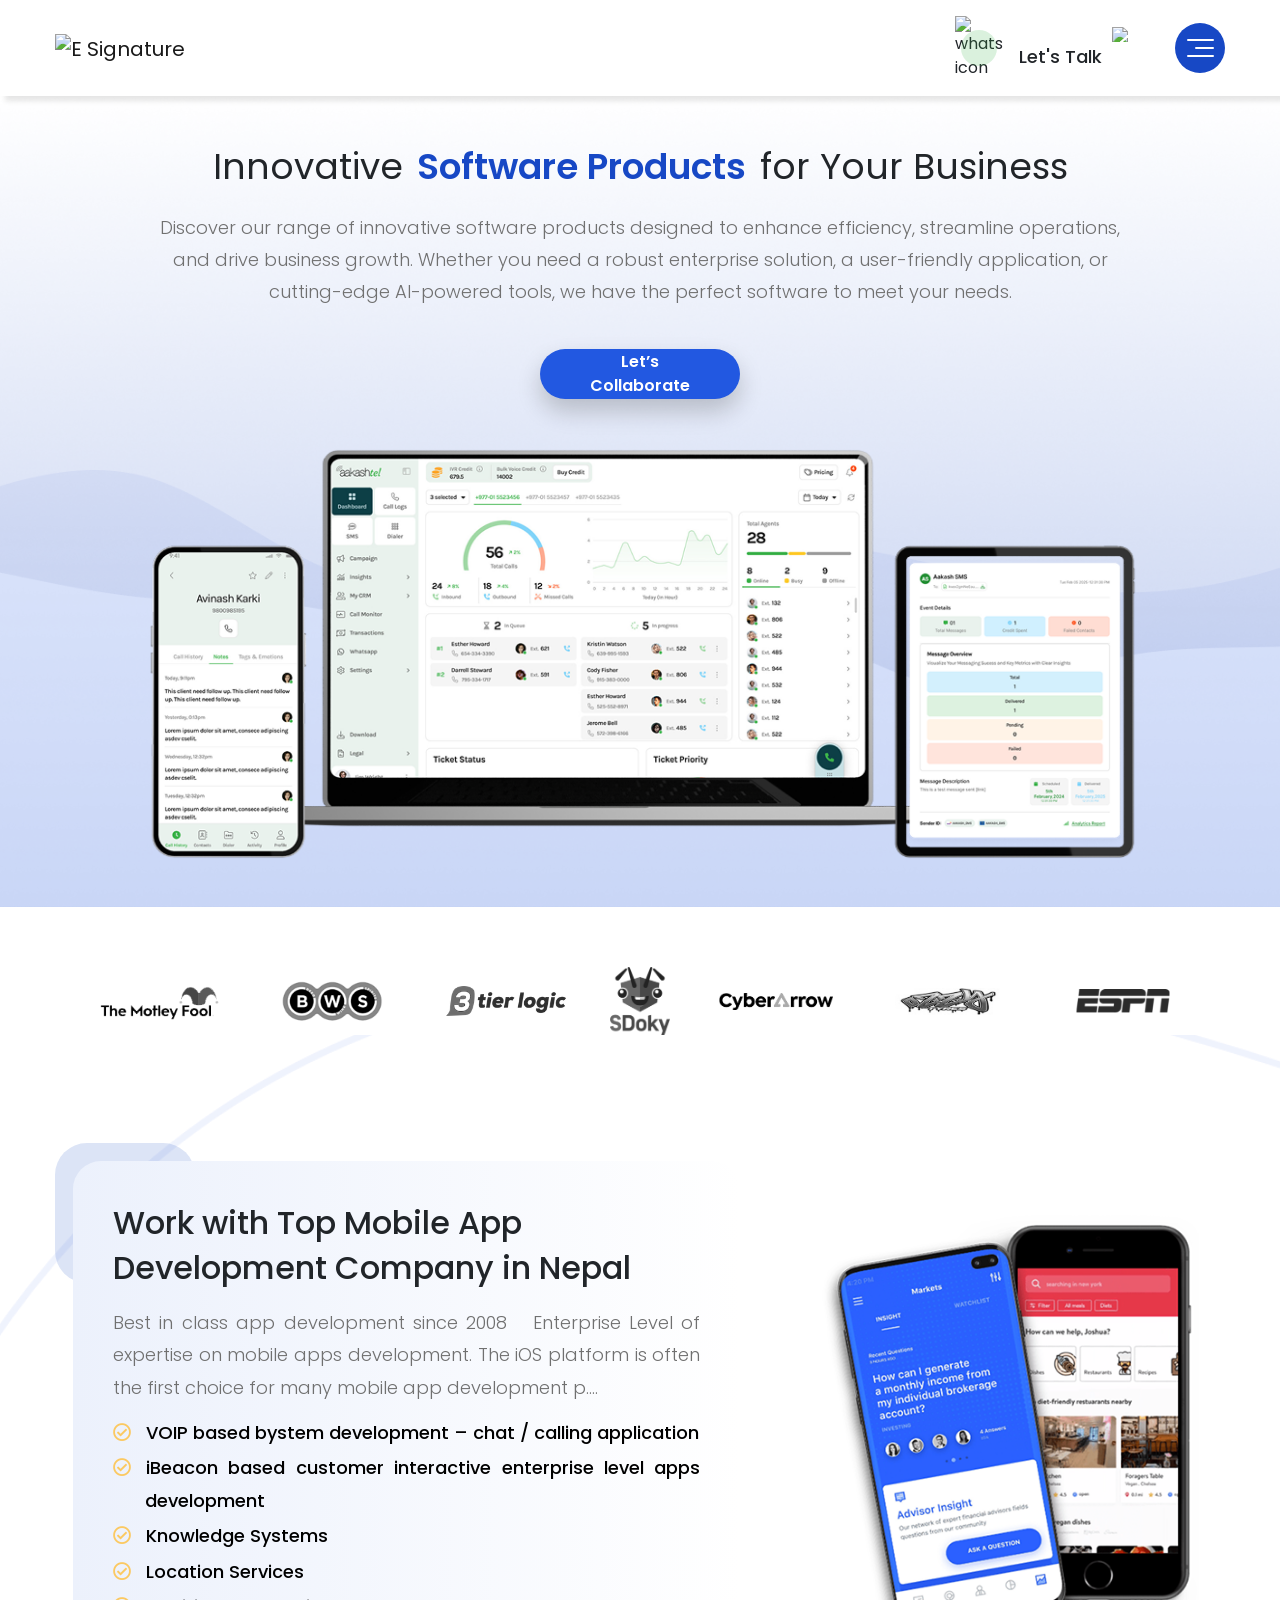
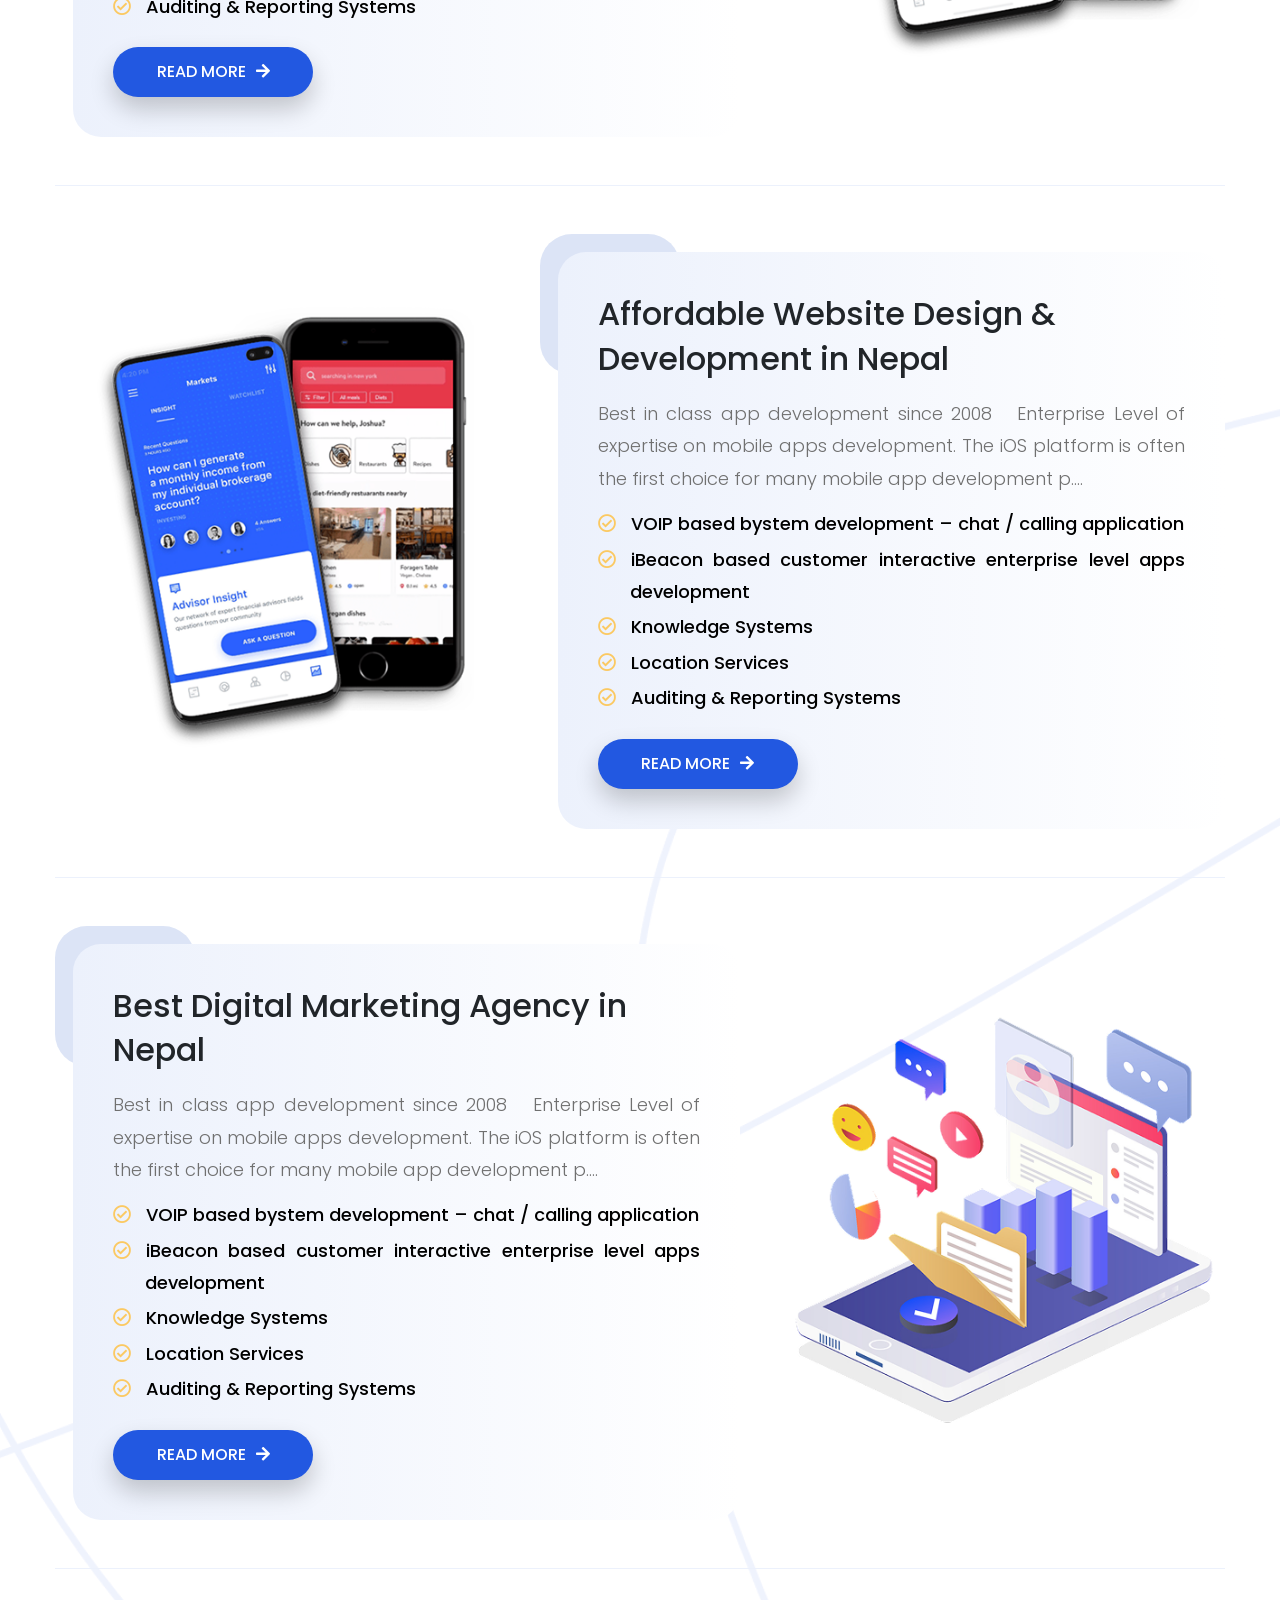
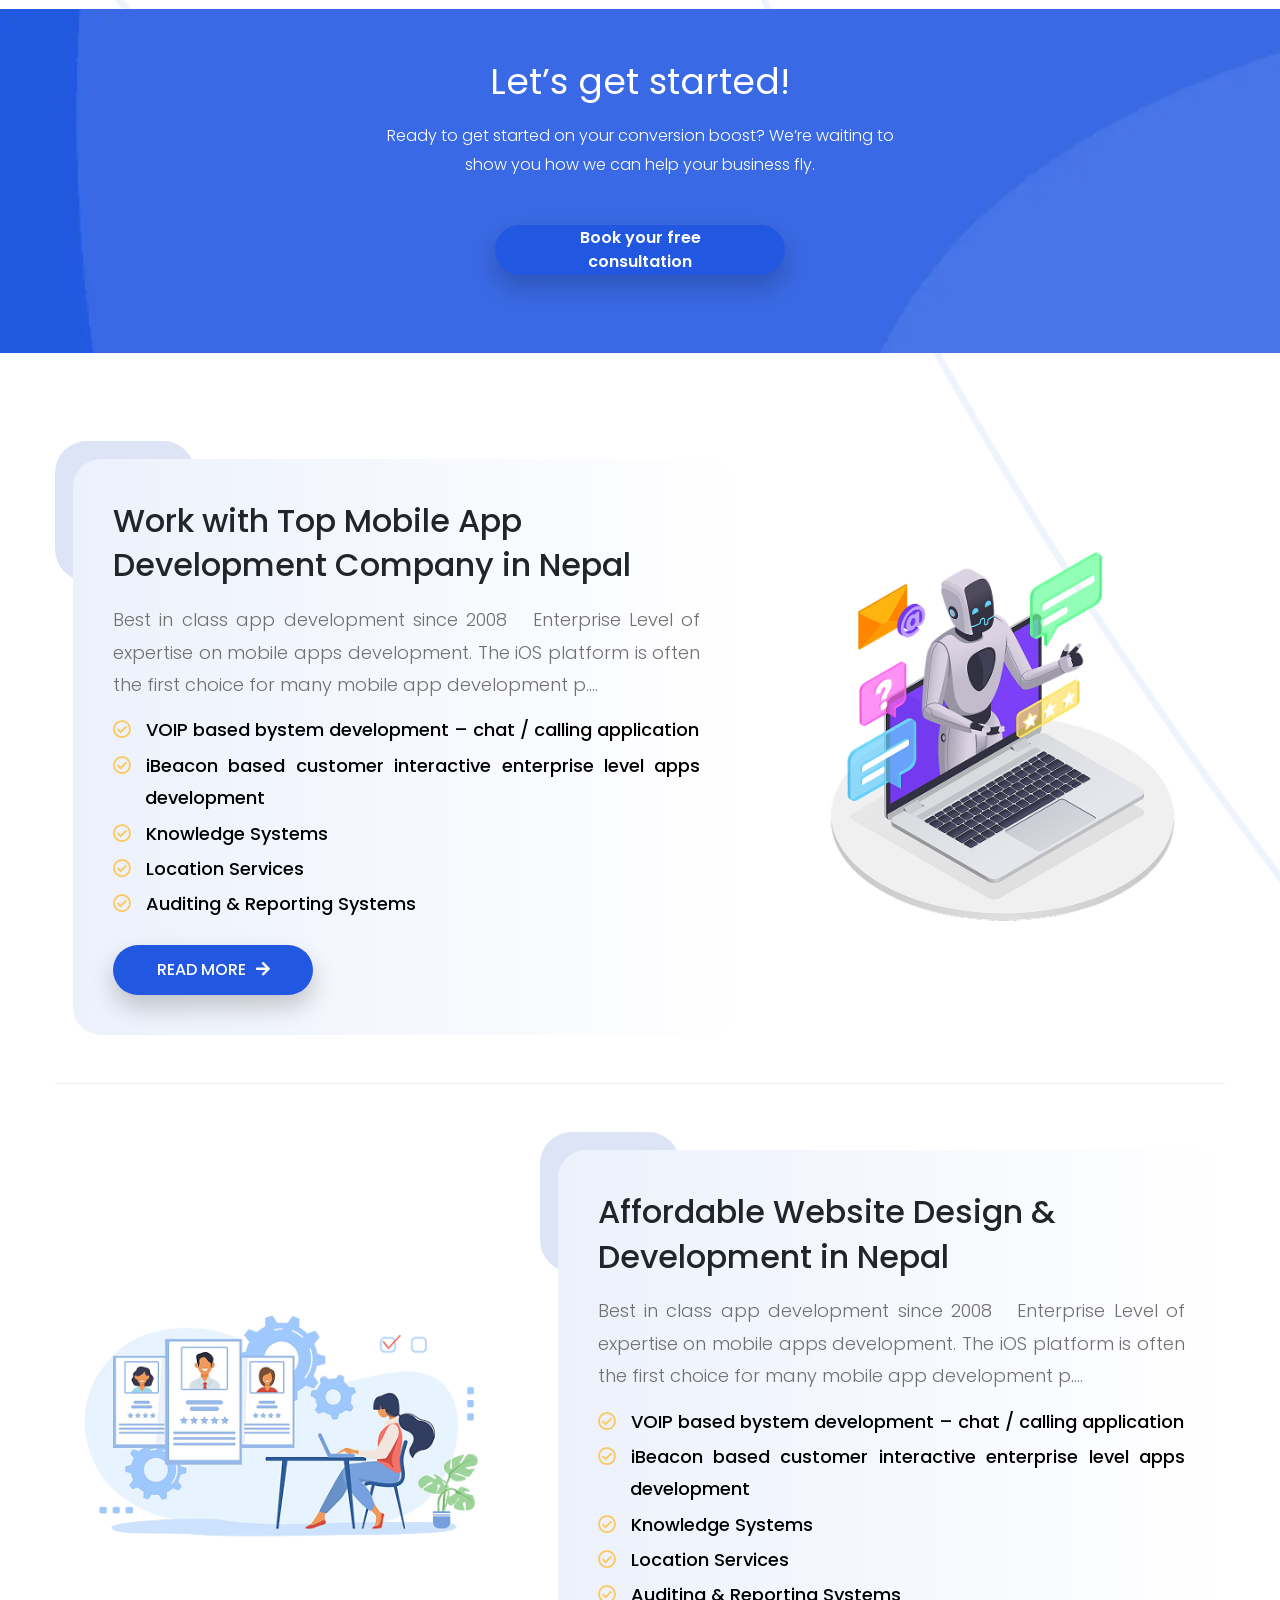
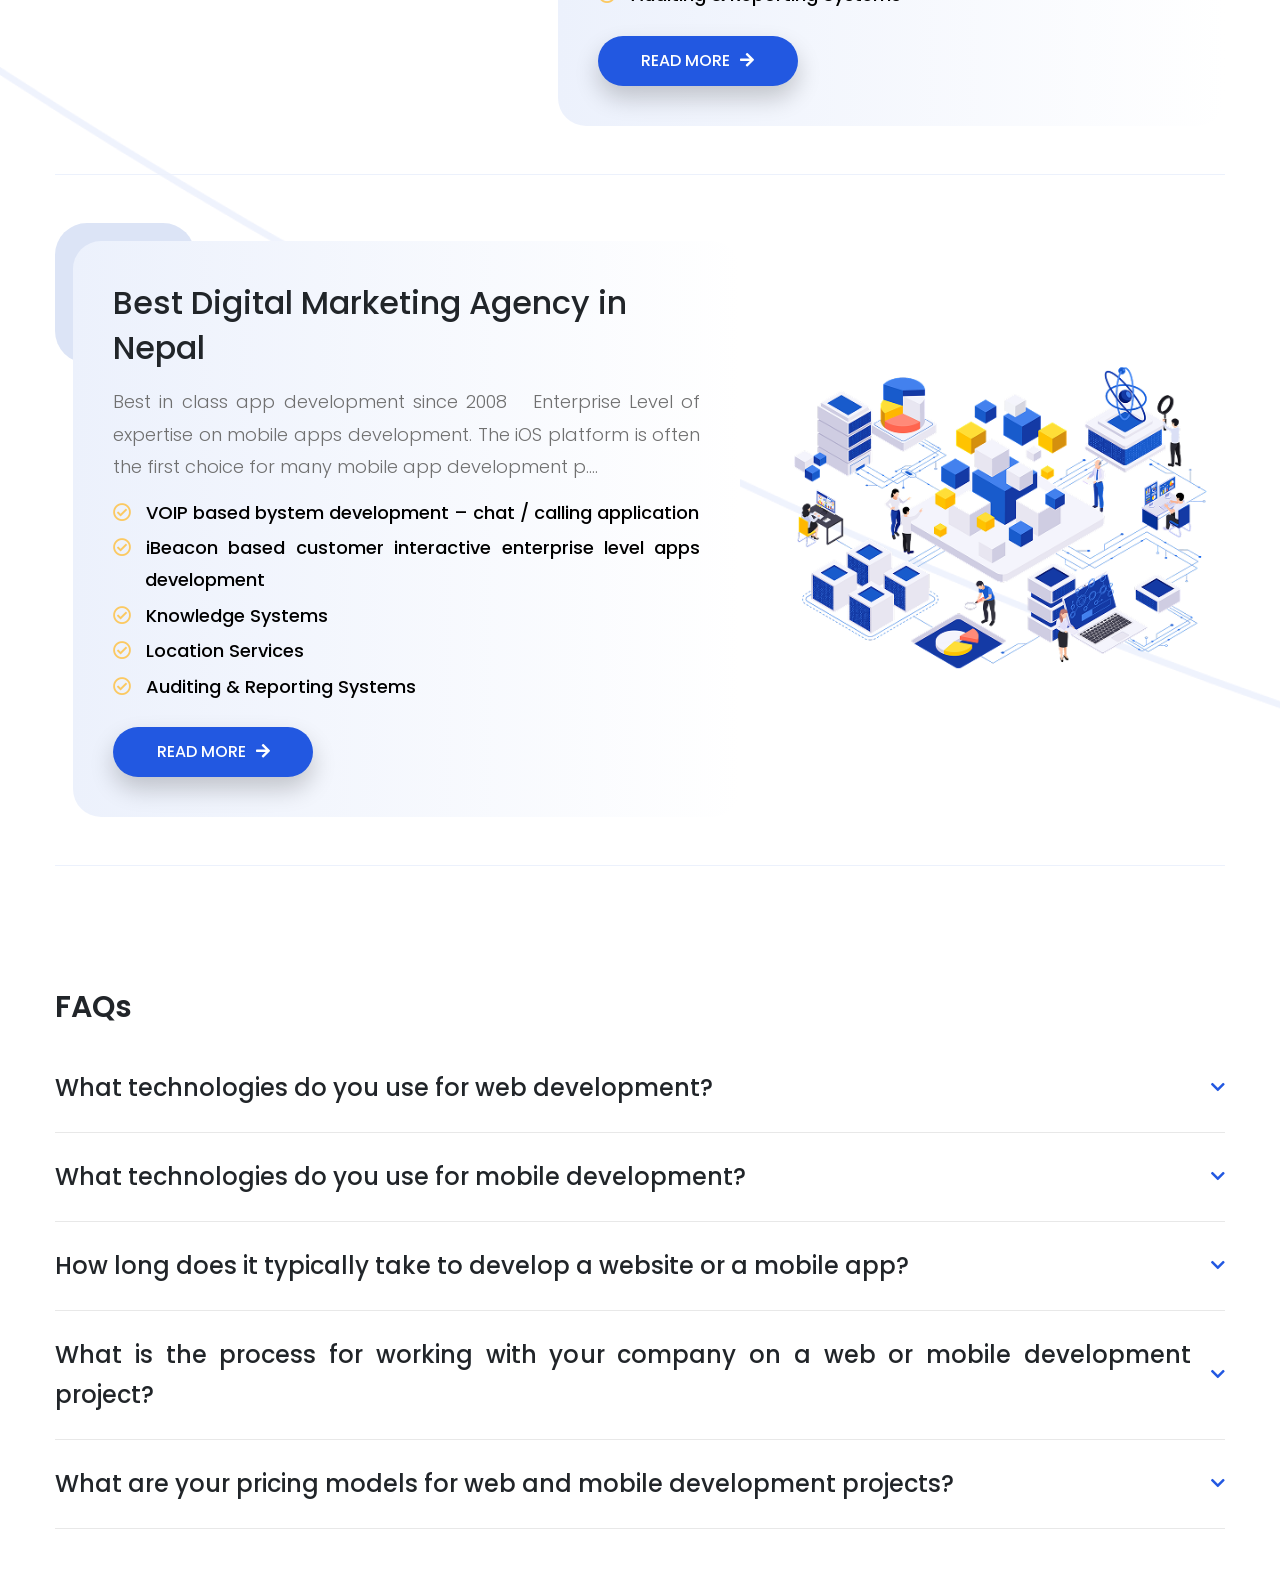
==== products.html @ 940f2b0e "product listing page added" ====
<!DOCTYPE html>
<html>

<head>
    <meta http-equiv="Content-Type" content="text/html; charset=UTF-8">
    <meta name="viewport" content="width=device-width, initial-scale=1.0" />
    <meta http-equiv="X-UA-Compatible" content="ie=edge" />
    <meta name="google-site-verification" content="kFLHFUbTzqFDO5tIfNGVpykPFHUjZVDv5ixxDYKVXQs" />
    <link rel="preconnect" href="https://fonts.googleapis.com">
    <link rel="preconnect" href="https://fonts.gstatic.com" crossorigin>
    <link
        href="https://fonts.googleapis.com/css2?family=Poppins:ital,wght@0,100;0,200;0,300;0,400;0,500;0,600;0,700;0,800;0,900;1,100;1,200;1,300;1,400;1,500;1,600;1,700;1,800;1,900&display=swap"
        rel="stylesheet">
    <title>Services</title>
    <meta property="og:title" content="Home - Mobile App Studios" />
    <meta name="description" content="">
    <meta name="keyword" content="">

    <link rel="stylesheet" href="https://cdnjs.cloudflare.com/ajax/libs/twitter-bootstrap/4.3.1/css/bootstrap.min.css"
        integrity="sha512-tDXPcamuZsWWd6OsKFyH6nAqh/MjZ/5Yk88T5o+aMfygqNFPan1pLyPFAndRzmOWHKT+jSDzWpJv8krj6x1LMA=="
        crossorigin="anonymous" referrerpolicy="no-referrer" />
    <link rel="stylesheet" href="css/main.css" />
    <link rel="stylesheet" href="css/aos.css" />
    <link href="https://use.fontawesome.com/releases/v5.0.6/css/all.css" rel="stylesheet">
    <script src="https://kit.fontawesome.com/91ae640590.js" defer></script>
</head>

<body class=" h-100 w-100 text-justify">
    <!-- Google Tag Manager (noscript) -->
    <noscript><iframe src="https://www.googletagmanager.com/ns.html?id=GTM-W4H6CLSN" height="0" width="0"
            style="display:none;visibility:hidden"></iframe></noscript>
    <!-- End Google Tag Manager (noscript) -->

    <!-- overlay menu -->
    <div class="e-overlay">
        <div class="e-overlay__content position-relative">
            <div class="menu-page">
                <!-- top start -->
                <div class="menu-page-top">
                    <div class="container">
                        <nav class="navbar menu-page__navbar navbar-light">
                            <a class="navbar-brand" href="https://esignature.com.np">
                                <img src="https://esignature.com.np/frontend-asset/images/icons/brand.png"
                                    loading="lazy" alt="e signature" class="img-fluid" />
                            </a>

                            <ul class="navbar-nav d-flex align-items-center">
                                <li class="nav-item d-flex align-items-center justify-content-center">
                                    <a href="https://wa.me/+9779851195578" class="esig-whatsapp-btn">
                                        <img loading="lazy" width="100%" height="100%"
                                            src="https://esignature.com.np/frontend-asset/images/whatsapp.png"
                                            alt="whatsapp icon" />
                                    </a>
                                </li>
                                <li class="nav-item">
                                    <div class="e-talk d-flex align-items-center">
                                        <a href="https://esignature.com.np/contact">
                                            <p class="m-0 font-weight-bold">
                                                Let's Talk <img loading="lazy"
                                                    src="https://esignature.com.np/frontend-asset/images/icons/enter-arrow.png"
                                                    alt="Let's Talk arrow icon in overlay section">
                                            </p>
                                        </a>
                                        <button type="button" aria-label="Overlay close button"
                                            class="mx-0 humbergur e-overlay__close" id="close_button">
                                            <div class="button-inner__div">
                                                <div class="line1"></div>
                                                <div class="line2"></div>
                                                <div class="line3"></div>
                                            </div>
                                        </button>
                                    </div>
                                </li>
                            </ul>
                        </nav>
                    </div>
                </div>
                <!-- top end -->
                <div class="container">
                    <!-- middle start -->
                    <div class="row menu-page__middle">
                        <div class="col-12 col-md-12 menu-page__head mt-4">
                            <h2 class="text-left text-md-center menu-page__heading">
                                Technology Solutions Partner
                            </h2>
                        </div>
                        <div class="col-md-6 text-center">
                            <div class="menu-page__list">
                                <ul class="menu-page__list-ul">
                                    <li class="menu-page__list-item">
                                        <a id="company" class="menu-page__list-item__link">Company <span
                                                class="desk">&gt;</span>
                                            <span class="mob">&gt;</span></a>
                                        <div class="company-details menu-page__company-details">
                                            <ul>
                                                <li class="menu-page__company-item">
                                                    <a data-toggle="collapse" href="#menuAboutCollapseMobile"
                                                        role="button" aria-expanded="false"
                                                        aria-controls="menuAboutCollapseMobile" data-toggle="collapse"
                                                        data-target="#menuAboutCollapseMobile" aria-expanded="false"
                                                        aria-controls="menuAboutCollapseMobile"
                                                        class="menu-page__company-item__link">About Us <span
                                                            class="down">&gt;</span></a>

                                                    <ul id="menuAboutCollapseMobile"
                                                        class="collapse menu-services menu_service-item_2">
                                                        <li class="service">
                                                            <a class="close_overlay"
                                                                href="https://esignature.com.np/about-us/australia-uk-nepal-canada-america"><span
                                                                    class="down blue"> > </span> Our Company</a>
                                                        </li>
                                                        <li class="service">
                                                            <a class="close_overlay"
                                                                href="https://esignature.com.np/whoweare/australia-uk-nepal-canada-america">
                                                                <span class="down blue"> > </span> Who we are</a>
                                                        </li>
                                                        <li class="service">
                                                            <a class="close_overlay"
                                                                href="https://esignature.com.np/business-model-australia-uk-nepal-canada-america"><span
                                                                    class="down blue"> > </span> Business Model</a>
                                                        </li>
                                                        <li class="service">
                                                            <a class="close_overlay"
                                                                href="https://esignature.com.np/working-process"><span
                                                                    class="down blue">
                                                                    > </span> Working Process</a>
                                                        </li>
                                                    </ul>
                                                </li>

                                                <li class="menu-page__company-details-item menu_service forced-hide">
                                                    <a href="#"
                                                        class="menu-page__company-details-item__link menu_service-link">Service
                                                        <span class="down ">&gt;</span></a>
                                                    <ul class="menu-services menu_service-item">
                                                        <li class="service">
                                                            <a class="close_overlay"
                                                                href="https://esignature.com.np/professional-web-apps-development-agency-sdyney-london-nepal-canada-america"><span
                                                                    class="down blue"> > </span> Web Development</a>
                                                        </li>
                                                        <li class="service">
                                                            <a class="close_overlay"
                                                                href="https://esignature.com.np/app-development/australia-uk-nepal-canada-america"><span
                                                                    class="down blue"> > </span> App Development</a>
                                                        </li>
                                                        <li class="service">
                                                            <a class="close_overlay"
                                                                href="https://esignature.com.np/digital-marketing/australia-uk-nepal-canada-america"><span
                                                                    class="down blue"> > </span> Digital Marketing</a>
                                                        </li>
                                                        <li class="service">
                                                            <a class="close_overlay"
                                                                href="https://esignature.com.np/staff-leasing -australia-uk-nepal-canada-america"><span
                                                                    class="down blue"> > </span> Staff Leasing </a>
                                                        </li>
                                                        <li class="service">
                                                            <a class="close_overlay"
                                                                href="https://esignature.com.np/ai-development"><span
                                                                    class="down blue"> > </span> AI Development </a>
                                                        </li>
                                                        <li class="service">
                                                            <a class="close_overlay"
                                                                href="https://esignature.com.np/blockchain-development"><span
                                                                    class="down blue"> > </span> Block-Chain Development
                                                            </a>
                                                        </li>

                                                    </ul>
                                                </li>

                                                <li class="menu-page__company-details-item">
                                                    <a class="menu-page__company-details-item__link"
                                                        href="https://esignature.com.np/innovationgrowthcasestudy/australia-uk-nepal-canada-america">Case
                                                        Study</a>
                                                </li>

                                                <li class="menu-page__company-details-item">
                                                    <a class="menu-page__company-details-item__link"
                                                        href="https://esignature.com.np/career/australia-uk-nepal-canada-america">Careers</a>
                                                </li>
                                            </ul>
                                        </div>
                                    </li>

                                    <li class="menu-page__company-details-item menu_service sp-only d-md-none">
                                        <a href="#"
                                            class="menu-page__company-details-item__link menu_service-link">Service
                                            <span class="down ">&gt;</span></a>
                                        <ul class="menu-services menu_service-item">
                                            <li class="service">
                                                <a class="close_overlay"
                                                    href="https://esignature.com.np/professional-web-apps-development-agency-sdyney-london-nepal-canada-america"><span
                                                        class="down blue"> > </span> Web Development</a>
                                            </li>
                                            <li class="service">
                                                <a class="close_overlay"
                                                    href="https://esignature.com.np/app-development/australia-uk-nepal-canada-america"><span
                                                        class="down blue"> > </span> App Development</a>
                                            </li>
                                            <li class="service">
                                                <a class="close_overlay"
                                                    href="https://esignature.com.np/digital-marketing/australia-uk-nepal-canada-america"><span
                                                        class="down blue"> > </span> Digital Marketing</a>
                                            </li>
                                            <li class="service">
                                                <a class="close_overlay"
                                                    href="https://esignature.com.np/staff-leasing -australia-uk-nepal-canada-america"><span
                                                        class="down blue"> > </span> Staff Leasing </a>
                                            </li>
                                            <li class="service">
                                                <a class="close_overlay"
                                                    href="https://esignature.com.np/ai-development"><span
                                                        class="down blue"> > </span> AI Development </a>
                                            </li>
                                            <li class="service">
                                                <a class="close_overlay"
                                                    href="https://esignature.com.np/blockchain-development"><span
                                                        class="down blue">
                                                        > </span> Block-Chain Development
                                                </a>
                                            </li>

                                        </ul>
                                    </li>

                                    <li class="menu-page__list-item">
                                        <a class="menu-page__list-item__link"
                                            href="https://esignature.com.np/career/australia-uk-nepal-canada-america">Careers</a>
                                    </li>
                                    <li class="menu-page__list-item">
                                        <a class="menu-page__list-item__link"
                                            href="https://esignature.com.np/blogs">Blogs</a>
                                    </li>
                                    <li class="menu-page__list-item">
                                        <a class="menu-page__list-item__link"
                                            href="https://esignature.com.np/contact">Contact</a>
                                    </li>
                                    <li class="menu-page__list-item">
                                        <a class="menu-page__list-item__link"
                                            href="https://esignature.com.np/testimonials">Testimonials</a>
                                    </li>
                                </ul>
                            </div>
                        </div>
                        <div class="col-md-6 text-left">
                            <div id="company-details" class="menu-page__company">
                                <div class="menu-page__company-ul">
                                    <ul>
                                        <li class="menu-page__company-item">
                                            <div data-toggle="collapse" href="#menuAboutCollapseDesktop" role="button"
                                                aria-expanded="false" aria-controls="menuAboutCollapseDesktop"
                                                data-toggle="collapse" data-target="#menuAboutCollapseDesktop"
                                                aria-expanded="false" aria-controls="menuAboutCollapseDesktop"
                                                class="menu-page__company-item__link  blues collapsed">About Us <span
                                                    class="down">&gt;</span></div>

                                            <ul id="menuAboutCollapseDesktop"
                                                class="collapse menu-services menu_service-item_2">
                                                <li class="service">
                                                    <a class="close_overlay"
                                                        href="https://esignature.com.np/about-us/australia-uk-nepal-canada-america"><span
                                                            class="down blue"> > </span> Our Company </a>
                                                </li>
                                                <li class="service">
                                                    <a class="close_overlay"
                                                        href="https://esignature.com.np/whoweare/australia-uk-nepal-canada-america"><span
                                                            class="down blue"> > </span> Who we are </a>
                                                </li>
                                                <li class="service">
                                                    <a class="close_overlay"
                                                        href="https://esignature.com.np/business-model-australia-uk-nepal-canada-america"><span
                                                            class="down blue"> > </span> Business Model</a>
                                                </li>
                                                <li class="service">
                                                    <a class="close_overlay"
                                                        href="https://esignature.com.np/working-process"><span
                                                            class="down blue"> > </span> Working Process</a>
                                                </li>
                                            </ul>
                                        </li>
                                        <li
                                            class="menu-page__company-item menu-page__company-details-item menu_service">
                                            <div
                                                class="menu-page__company-item__link menu-page__company-details-item__link menu_service-link">
                                                Service <span class="down">&gt;</span></div>
                                            <ul class="menu-services menu_service-item">
                                                <li class="service">
                                                    <a class="close_overlay"
                                                        href="https://esignature.com.np/website-design-development-nepal"><span
                                                            class="down blue"> > </span>
                                                        Web Design and Development</a>
                                                </li>
                                            </ul>
                                            <ul class="menu-services menu_service-item">
                                                <li class="service">
                                                    <a class="close_overlay"
                                                        href="https://esignature.com.np/mobile-apps-development"><span
                                                            class="down blue"> > </span>
                                                        App Development</a>
                                                </li>
                                            </ul>
                                            <ul class="menu-services menu_service-item">
                                                <li class="service">
                                                    <a class="close_overlay"
                                                        href="https://esignature.com.np/digital-marketing-services"><span
                                                            class="down blue"> > </span>
                                                        Digital Marketing</a>
                                                </li>
                                            </ul>
                                            <ul class="menu-services menu_service-item">
                                                <li class="service">
                                                    <a class="close_overlay"
                                                        href="https://esignature.com.np/software-staff-augmentation"><span
                                                            class="down blue"> > </span>
                                                        Staff Leasing</a>
                                                </li>
                                            </ul>
                                            <ul class="menu-services menu_service-item">
                                                <li class="service">
                                                    <a class="close_overlay"
                                                        href="https://esignature.com.np/ai-application-development"><span
                                                            class="down blue"> > </span>
                                                        AI Development</a>
                                                </li>
                                            </ul>
                                            <ul class="menu-services menu_service-item">
                                                <li class="service">
                                                    <a class="close_overlay"
                                                        href="https://esignature.com.np/blockchain-application-development"><span
                                                            class="down blue"> > </span>
                                                        Block-Chain Development</a>
                                                </li>
                                            </ul>
                                        </li>

                                        <li class="menu-page__company-item">
                                            <a class="menu-page__company-item__link"
                                                href="https://esignature.com.np/innovationgrowthcasestudy/australia-uk-nepal-canada-america">Case
                                                Study</a>
                                        </li>
                                    </ul>
                                </div>
                            </div>
                        </div>
                    </div>
                    <!-- middle end -->

                    <!-- bottom -->
                    <div class="row menu-page__contact text-center">
                        <div class="col-md-12">
                            <a target="_blank" class="menu-page__contact-phone company-brochure"
                                rel="noopener noreferrer"
                                href="https://esignature.com.np/frontend-asset/pdf/Profile-V1.pdf"
                                style="font-weight: normal; cursor: pointer;">Download Company Profile</a>
                            <a href="tel:+9779851195578" class="menu-page__contact-phone"
                                style="font-weight: normal;">+9779851195578</a>
                            <a href="mailto:info@esignature.com.np"
                                class="menu-page__contact-mail">info@esignature.com.np</a>
                        </div>
                        <div class="col-md-12">
                            <div class="menu-page__contact-social">
                                <a href="https://www.facebook.com/MobileAppStudios/" target="_blank"
                                    rel="follow">Facebook</a>
                                <a href="https://www.twitter.com/esignatureweb" target="_blank" rel="follow">Twitter</a>
                                <a href="https://www.linkedin.com/company/e-signature-pvt-ltd" target="_blank"
                                    rel="follow">Linkedin</a>
                                <a href="skype:e.signature" target="_blank" rel="follow">Skype</a>
                                <a href="https://wa.me/+9779851195578" target="_blank" rel="follow">Whatsapp</a>
                            </div>
                        </div>
                    </div>
                </div>
            </div>
        </div>
    </div>
    <!-- Header section start -->
    <section class="header w-100 position-relative header-section">
        <span class="header__right-bg e-display-none" style="background-color: #ecf1fc; position:absolute;"></span>
        <div class="container">
            <nav class="e-nav pl-0 navbar navbar-light z-999" id="navbar">
                <div class="container e-nav__container">
                    <a class="e-nav-brand navbar-brand" href="https://esignature.com.np">
                        <img width="100%" height="100%"
                            src="https://esignature.com.np/frontend-asset/images/icons/LOGO-eig.png"
                            class="e-nav-brand__img img-fluid" alt="E Signature" />
                    </a>

                    <ul class="navbar-nav d-flex align-items-center">
                        <li class="nav-item d-flex align-items-center justify-content-center">
                            <a href="https://wa.me/+9779851195578" class="esig-whatsapp-btn">
                                <img loading="lazy" width="100%" height="100%"
                                    src="https://esignature.com.np/frontend-asset/images/whatsapp.png"
                                    alt="whatsapp icon" />
                            </a>
                        </li>
                        <li class="nav-item">
                            <div class="e-talk d-flex align-items-center">
                                <a href="https://esignature.com.np/contact" class="m-0 navbar-nav-talk-link">
                                    Let's Talk <img
                                        src="https://esignature.com.np/frontend-asset/images/icons/enter-arrow.png"
                                        alt="Let's Talk arrow icon in header section">
                                </a>
                                <button aria-label="Toggle Overlay Menu Button" type="button" class="mx-4 humbergur">
                                    <div class="button-inner__div">
                                        <div class="line1"></div>
                                        <div class="line2"></div>
                                        <div class="line3"></div>
                                    </div>
                                </button>
                            </div>
                        </li>
                    </ul>
                </div>
            </nav>
        </div>
    </section>
    <!-- Header section End -->


    <main class="pg-products pg-common-container">
        <section class="e-products-header custom-py-5">
            <div class="container">
                <div class="products-header-content d-flex flex-column">
                    <div class="products-header-text mx-auto text-center d-flex flex-column justify-content-center align-items-center">
                        <h1 class="text-center h2 lh-1_6 font-normal">Innovative
                            <span class="font-semibold text-blue">Software Products</span> for Your Business
                        </h1>
                        <div class="text-custom text-custom-lg custom-body-stylings my-3">
                            Discover our range of innovative software products designed to enhance efficiency,
                            streamline operations, and drive business growth. Whether you need a robust enterprise
                            solution, a user-friendly application, or cutting-edge AI-powered tools, we have the perfect
                            software to meet your needs.
                        </div>
                        <a href="https://esignature.com.np/contact" class="btn btn-blue e-button mt-4">
                            <span class="link-content">Let’s Collaborate</span>
                        </a>
                    </div>
                    <div class="products-header-img mx-auto">
                        <img src="images/products/product_header_img.png" class="w-100" alt="" />
                    </div>
                </div>
            </div>
        </section>
        <section class="e-brands-group custom-pt-6" data-ride="carousel" data-interval="100000">
            <div class="container">
                <div class="e-brands-list d-flex align-items-center justify-content-center flex-wrap">
                    <div class="e-brands-item d-flex align-items-center justify-content-center">
                        <img src="images/services/service_brand1.png" alt="" />
                    </div>
                    <div class="e-brands-item d-flex align-items-center justify-content-center">
                        <img src="images/services/service_brand2.png" alt="" />
                    </div>
                    <div class="e-brands-item d-flex align-items-center justify-content-center">
                        <img src="images/services/service_brand3.png" alt="" />
                    </div>
                    <div class="e-brands-item d-flex align-items-center justify-content-center">
                        <img src="images/services/service_brand4.png" alt="" />
                    </div>
                    <div class="e-brands-item d-flex align-items-center justify-content-center">
                        <img src="images/services/service_brand5.png" alt="" />
                    </div>
                    <div class="e-brands-item d-flex align-items-center justify-content-center">
                        <img src="images/services/service_brand6.jpeg" alt="" />
                    </div>
                    <div class="e-brands-item d-flex align-items-center justify-content-center">
                        <img src="images/services/service_brand7.png" alt="" />
                    </div>
                </div>
            </div>
        </section>

        <section class="e-services-fragments custom-py-6">
            <div class="container">
                <div class="e-services-fragment">
                    <div class="e-services-block custom-py-5">
                        <div class="e-services-text-block">
                            <h2 class="lh-1_4 font-medium text-left mb-3 h2">Work with Top Mobile App
                                Development
                                Company in
                                Nepal</h2>
                            <div class="service-list text-custom text-custom-lg link-visible custom-body-stylings">
                                <p>Best in class app development since 2008   Enterprise Level of expertise on mobile
                                    apps
                                    development. The iOS platform is often the first choice for many mobile app
                                    development
                                    p....</p>
                                <ul>
                                    <li>VOIP based bystem development – chat / calling application</li>
                                    <li>iBeacon based customer interactive enterprise level apps development</li>
                                    <li>Knowledge Systems</li>
                                    <li>Location Services</li>
                                    <li>Auditing & Reporting Systems</li>
                                </ul>
                            </div>
                            <a href="https://esignature.com.np/contact" class="btn btn-blue e-button mt-4">
                                <span class="text-uppercase e-button-text">READ MORE</span>
                                <span class="e-button-icon">
                                    <i class="fas fa-arrow-right"></i>
                                </span>
                            </a>
                        </div>
                        <div class="e-services-img-block">
                            <img class="w-100" src="images/services/services_item_img1.png" alt="" />
                        </div>
                    </div>

                    <div class="e-services-block custom-py-5">
                        <div class="e-services-text-block">
                            <h2 class="lh-1_4 font-medium text-left mb-3 h2">Affordable Website Design &
                                Development in Nepal</h2>
                            <div class="service-list text-custom text-custom-lg link-visible custom-body-stylings">
                                <p>Best in class app development since 2008   Enterprise Level of expertise on mobile
                                    apps
                                    development. The iOS platform is often the first choice for many mobile app
                                    development
                                    p....</p>
                                <ul>
                                    <li>VOIP based bystem development – chat / calling application</li>
                                    <li>iBeacon based customer interactive enterprise level apps development</li>
                                    <li>Knowledge Systems</li>
                                    <li>Location Services</li>
                                    <li>Auditing & Reporting Systems</li>
                                </ul>
                            </div>
                            <a href="https://esignature.com.np/contact" class="btn btn-blue e-button mt-4">
                                <span class="text-uppercase e-button-text">READ MORE</span>
                                <span class="e-button-icon">
                                    <i class="fas fa-arrow-right"></i>
                                </span>
                            </a>
                        </div>
                        <div class="e-services-img-block">
                            <img class="w-100" src="images/services/services_item_img1.png" alt="" />
                        </div>
                    </div>

                    <div class="e-services-block custom-py-5">
                        <div class="e-services-text-block">
                            <h2 class="lh-1_4 font-medium text-left mb-3 h2">Best Digital Marketing
                                Agency in Nepal</h2>
                            <div class="service-list text-custom text-custom-lg link-visible custom-body-stylings">
                                <p>Best in class app development since 2008   Enterprise Level of expertise on mobile
                                    apps
                                    development. The iOS platform is often the first choice for many mobile app
                                    development
                                    p....</p>
                                <ul>
                                    <li>VOIP based bystem development – chat / calling application</li>
                                    <li>iBeacon based customer interactive enterprise level apps development</li>
                                    <li>Knowledge Systems</li>
                                    <li>Location Services</li>
                                    <li>Auditing & Reporting Systems</li>
                                </ul>
                            </div>
                            <a href="https://esignature.com.np/contact" class="btn btn-blue e-button mt-4">
                                <span class="text-uppercase e-button-text">READ MORE</span>
                                <span class="e-button-icon">
                                    <i class="fas fa-arrow-right"></i>
                                </span>
                            </a>
                        </div>
                        <div class="e-services-img-block">
                            <img class="w-100" src="images/services/services_item_img3.png" alt="" />
                        </div>
                    </div>
                </div>
            </div>
            <section class="book custom-py-5">
                <div class="container">
                    <div class="row">
                        <div class="col-lg-12 content-left align-self-center">
                            <div class="content-wrapper slideanim slide-right slide text-center">
                                <h2 class="h2 about-header lh-1_4">Let’s get started!</h2>
                                <div class="body1 about-body1 text-small link-visible text-custom">
                                    <p>Ready to get started on your conversion boost? We’re waiting to <br> show you how
                                        we can help
                                        your business fly.</p>
                                </div>
                                <div class="header-button d-none d-md-block">
                                    <a href="https://esignature.com.np/contact" class="btn btn-blue e-button"
                                        id="ft-btn" style="width: 290px;">
                                        <div class="link-content hov"> Book your free consultation</div>
                                    </a>
                                </div>
                            </div>
                        </div>
                    </div>
                </div>
            </section>
            <div class="container">
                <div class="e-services-fragment">
                    <div class="e-services-block custom-py-5">
                        <div class="e-services-text-block">
                            <h2 class="lh-1_4 font-medium text-left mb-3 h2">Work with Top Mobile App
                                Development
                                Company in
                                Nepal</h2>
                            <div class="service-list text-custom text-custom-lg link-visible custom-body-stylings">
                                <p>Best in class app development since 2008   Enterprise Level of expertise on mobile
                                    apps
                                    development. The iOS platform is often the first choice for many mobile app
                                    development
                                    p....</p>
                                <ul>
                                    <li>VOIP based bystem development – chat / calling application</li>
                                    <li>iBeacon based customer interactive enterprise level apps development</li>
                                    <li>Knowledge Systems</li>
                                    <li>Location Services</li>
                                    <li>Auditing & Reporting Systems</li>
                                </ul>
                            </div>
                            <a href="https://esignature.com.np/contact" class="btn btn-blue e-button mt-4">
                                <span class="text-uppercase e-button-text">READ MORE</span>
                                <span class="e-button-icon">
                                    <i class="fas fa-arrow-right"></i>
                                </span>
                            </a>
                        </div>
                        <div class="e-services-img-block">
                            <img class="w-100" src="images/services/services_item_img4.png" alt="" />
                        </div>
                    </div>

                    <div class="e-services-block custom-py-5">
                        <div class="e-services-text-block">
                            <h2 class="lh-1_4 font-medium text-left mb-3 h2">Affordable Website Design &
                                Development in Nepal</h2>
                            <div class="service-list text-custom text-custom-lg link-visible custom-body-stylings">
                                <p>Best in class app development since 2008   Enterprise Level of expertise on mobile
                                    apps
                                    development. The iOS platform is often the first choice for many mobile app
                                    development
                                    p....</p>
                                <ul>
                                    <li>VOIP based bystem development – chat / calling application</li>
                                    <li>iBeacon based customer interactive enterprise level apps development</li>
                                    <li>Knowledge Systems</li>
                                    <li>Location Services</li>
                                    <li>Auditing & Reporting Systems</li>
                                </ul>
                            </div>
                            <a href="https://esignature.com.np/contact" class="btn btn-blue e-button mt-4">
                                <span class="text-uppercase e-button-text">READ MORE</span>
                                <span class="e-button-icon">
                                    <i class="fas fa-arrow-right"></i>
                                </span>
                            </a>
                        </div>
                        <div class="e-services-img-block">
                            <img class="w-100" src="images/services/services_item_img5.png" alt="" />
                        </div>
                    </div>

                    <div class="e-services-block custom-py-5">
                        <div class="e-services-text-block">
                            <h2 class="lh-1_4 font-medium text-left mb-3 h2">Best Digital Marketing
                                Agency in Nepal</h2>
                            <div class="service-list text-custom text-custom-lg link-visible custom-body-stylings">
                                <p>Best in class app development since 2008   Enterprise Level of expertise on mobile
                                    apps
                                    development. The iOS platform is often the first choice for many mobile app
                                    development
                                    p....</p>
                                <ul>
                                    <li>VOIP based bystem development – chat / calling application</li>
                                    <li>iBeacon based customer interactive enterprise level apps development</li>
                                    <li>Knowledge Systems</li>
                                    <li>Location Services</li>
                                    <li>Auditing & Reporting Systems</li>
                                </ul>
                            </div>
                            <a href="https://esignature.com.np/contact" class="btn btn-blue e-button mt-4">
                                <span class="text-uppercase e-button-text">READ MORE</span>
                                <span class="e-button-icon">
                                    <i class="fas fa-arrow-right"></i>
                                </span>
                            </a>
                        </div>
                        <div class="e-services-img-block">
                            <img class="w-100" src="images/services/services_item_img6.png" alt="" />
                        </div>
                    </div>
                </div>
            </div>
        </section>
    </main>

    <section class="c-open faq-service" id="current_position">
        <div class="container">
            <div class="row">
                <div class="home-faq-ttl col-12 pt-0 pb-2 m-auto">
                    <h3 class="h2 pb-2 c-open__title text-center1">
                        FAQs
                    </h3>
                </div>
                <div class="home-faq-list col-12 m-auto">
                    <div class="c-open__list">
                        <div class="c-open__accordion accordion" id="c-accordion">
                            <div class="openP">
                                <div class="c-open__list-title collapsed" id="open1" data-toggle="collapse"
                                    data-target="#collapse1" role="button" aria-expanded="false"
                                    aria-controls="collapse1">
                                    <p class="subt1">What technologies do you use for web development?</p>
                                    <p>
                                        <i class="fas fa-chevron-down text-primary" aria-hidden="true"></i>
                                        <i class="fas fa-chevron-up text-primary" aria-hidden="true"></i>
                                    </p>
                                </div>
                                <div id="collapse1" aria-labelledby="open1" data-parent="#c-accordion" class="collapse">
                                    <div class="caption body1 text-custom text-custom-base">
                                        <p>
                                            Our team utilizes a combination of modern web technologies, including HTML5,
                                            CSS3, and JavaScript. We have expertise in popular frontend frameworks such
                                            as
                                            React, Angular, and Vue.js. In backend development, we specialize in
                                            languages
                                            such as PHP, Python, and Node.js. Additionally, we have extensive experience
                                            working with content management systems (CMS) like WordPress and e-commerce
                                            platforms like Shopify.</p>
                                    </div>
                                </div>
                            </div>

                            <div class="openP">
                                <div class="c-open__list-title collapsed" id="open2" data-toggle="collapse"
                                    data-target="#collapse2" role="button" aria-expanded="false"
                                    aria-controls="collapse2">
                                    <p class="subt1">What technologies do you use for mobile development?</p>
                                    <p>
                                        <i class="fas fa-chevron-down text-primary" aria-hidden="true"></i>
                                        <i class="fas fa-chevron-up text-primary" aria-hidden="true"></i>
                                    </p>
                                </div>
                                <div id="collapse2" aria-labelledby="open2" data-parent="#c-accordion" class="collapse">
                                    <div class="caption body1 text-custom text-custom-base">
                                        <p>
                                            For mobile app development, we leverage technologies such as React Native,
                                            Flutter, or native app development using Java/Kotlin for Android and
                                            Swift/Objective-C for iOS. We choose the most suitable technology based on
                                            project requirements and client preferences.</p>
                                    </div>
                                </div>
                            </div>

                            <div class="openP">
                                <div class="c-open__list-title collapsed" id="open3" data-toggle="collapse"
                                    data-target="#collapse3" role="button" aria-expanded="false"
                                    aria-controls="collapse3">
                                    <p class="subt1">How long does it typically take to develop a website or a mobile
                                        app?
                                    </p>
                                    <p>
                                        <i class="fas fa-chevron-down text-primary" aria-hidden="true"></i>
                                        <i class="fas fa-chevron-up text-primary" aria-hidden="true"></i>
                                    </p>
                                </div>
                                <div id="collapse3" aria-labelledby="open3" data-parent="#c-accordion" class="collapse">
                                    <div class="caption body1 text-custom text-custom-base">
                                        <p>The time it takes to develop a website or a mobile app can vary depending on
                                            several factors. These factors include the complexity of the project, the
                                            features and functionalities required, the size of the development team, and
                                            the
                                            overall scope of work. However, it's important to note that estimating the
                                            exact
                                            timeline for a project without specific details is challenging. Here are
                                            some
                                            general guidelines:</p>
                                        <ul>
                                            <li><b>Simple Websites:</b> A basic informational website with a few static
                                                pages can typically be developed within a few weeks.</li>
                                            <li><b>Complex Websites:</b> Websites with custom designs, interactive
                                                elements,
                                                content management systems (CMS), and integration of third-party
                                                services
                                                may take several weeks to a few months to complete.</li>
                                            <li><b>Small Mobile Apps:</b> Simple mobile apps with a limited number of
                                                screens and basic features can usually be developed in a matter of a few
                                                weeks.</li>
                                            <li><b>Medium to Large Mobile Apps:</b> Mobile apps with more complex
                                                functionality, database integration, APIs, user authentication, and
                                                advanced
                                                features may take several months to develop.</li>
                                        </ul>
                                        <p>It's important to keep in mind that these timelines are estimates and can
                                            vary
                                            based on the specific requirements of the project, the availability of
                                            resources, and the level of collaboration between the development team and
                                            the
                                            client.</p>
                                    </div>
                                </div>
                            </div>

                            <div class="openP">
                                <div class="c-open__list-title collapsed" id="open4" data-toggle="collapse"
                                    data-target="#collapse4" role="button" aria-expanded="false"
                                    aria-controls="collapse4">
                                    <p class="subt1">What is the process for working with your company on a web or
                                        mobile
                                        development project?</p>
                                    <p>
                                        <i class="fas fa-chevron-down text-primary" aria-hidden="true"></i>
                                        <i class="fas fa-chevron-up text-primary" aria-hidden="true"></i>
                                    </p>
                                </div>
                                <div id="collapse4" aria-labelledby="open4" data-parent="#c-accordion" class="collapse">
                                    <div class="caption body1 text-custom text-custom-base">
                                        <p>Please find an overview of the typical steps involved:</p>
                                        <ul>
                                            <li><b>Understanding the Requirements:</b> We will review the requirements
                                                carefully and ensure that we understand the needs and objectives
                                                clearly. We
                                                will communicate to clarify any doubts and questions that we may have.
                                            </li>
                                            <li><b>Analyzing Technical Feasibility:</b> Once we have a clear
                                                understanding
                                                of the requirements, we will analyze the technical feasibility of the
                                                project. This analysis will include identifying the resources required,
                                                timelines, and identifying potential technical challenges that could
                                                arise
                                                during the development process.</li>
                                            <li><b>Creating a Project Plan:</b> Based on the technical feasibility
                                                analysis,
                                                we will create a project plan that outlines the scope, timelines,
                                                resources,
                                                milestones, and deliverables of the project. This plan will be shared
                                                with
                                                the client for approval.</li>
                                            <li><b>Building a Team:</b> We will assemble a team of developers,
                                                designers,
                                                and project managers with the necessary skills and expertise to execute
                                                the
                                                project plan.</li>
                                            <li><b>Designing the Architecture:</b> We will work with the team to design
                                                the
                                                architecture of the project, including the database schema, API
                                                specifications, and system components.</li>
                                            <li><b>Development and Testing:</b> Once the architecture is finalized, the
                                                development team will start building the project. We will ensure that
                                                the
                                                development process follows industry standards and best practices. We
                                                will
                                                conduct regular testing to identify and fix bugs and ensure that the
                                                project
                                                is delivered according to the client's requirements.</li>
                                            <li><b>Delivery and Deployment:</b> Once the project is developed and
                                                tested, we
                                                will deploy it on the client's server or the cloud-based server. We will
                                                ensure that the deployment process is seamless and that the project is
                                                running smoothly in the production environment.</li>
                                            <li><b>Post-Launch Support and Maintenance:</b> After the project is
                                                launched,
                                                we will provide post-launch support and maintenance to ensure that the
                                                project is running smoothly and that any issues that arise are resolved
                                                promptly.</li>
                                        </ul>
                                    </div>
                                </div>
                            </div>

                            <div class="openP">
                                <div class="c-open__list-title collapsed" id="open5" data-toggle="collapse"
                                    data-target="#collapse5" role="button" aria-expanded="false"
                                    aria-controls="collapse5">
                                    <p class="subt1">What are your pricing models for web and mobile development
                                        projects?
                                    </p>
                                    <p>
                                        <i class="fas fa-chevron-down text-primary" aria-hidden="true"></i>
                                        <i class="fas fa-chevron-up text-primary" aria-hidden="true"></i>
                                    </p>
                                </div>
                                <div id="collapse5" aria-labelledby="open5" data-parent="#c-accordion" class="collapse"
                                    style="">
                                    <div class="caption body1 text-custom text-custom-base">
                                        <p>Please find the overview of common pricing models used:</p>
                                        <ul>
                                            <li><b>Fixed Price:</b> In this model, the project is divided into specific
                                                deliverables, and a fixed price is agreed upon for the entire project.
                                                This
                                                pricing model is suitable when the project requirements are well-defined
                                                and
                                                unlikely to change significantly.</li>
                                            <li><b>Time and Materials:</b> With this model, the client is billed based
                                                on
                                                the actual time and resources invested in the project. The hourly rate
                                                for
                                                the development team is determined, and the client pays for the hours
                                                worked
                                                and any additional expenses incurred. This model offers flexibility for
                                                projects with evolving requirements or when the scope is not precisely
                                                defined.</li>
                                            <li><b>Retainer:</b> This model involves a long-term partnership where the
                                                client pays a monthly or quarterly fee to retain the services of the
                                                development team. This model is suitable for ongoing maintenance,
                                                support,
                                                and regular feature enhancements.</li>
                                            <li><b>Dedicated Team:</b> In this model, the client hires a dedicated team
                                                of
                                                developers and pays a monthly fee for their services. The team works
                                                exclusively on the client's projects and is managed directly by the
                                                client.
                                                This model offers flexibility and control over resource allocation.</li>
                                        </ul>
                                        <p>It's important to note that pricing can vary depending on factors such as
                                            project
                                            complexity, technology stack, team size, and location. </p>
                                    </div>
                                </div>
                            </div>
                        </div>
                    </div>
                </div>
            </div>
        </div>
    </section>

    <!-- scripts -->
    <script src="https://code.jquery.com/jquery-3.7.1.js"
        integrity="sha256-eKhayi8LEQwp4NKxN+CfCh+3qOVUtJn3QNZ0TciWLP4=" crossorigin="anonymous"></script>
    <script src="https://cdnjs.cloudflare.com/ajax/libs/popper.js/1.14.7/umd/popper.min.js"></script>
    <script src="https://cdnjs.cloudflare.com/ajax/libs/twitter-bootstrap/4.3.1/js/bootstrap.min.js"
        integrity="sha512-Ah5hWYPzDsVHf9i2EejFBFrG2ZAPmpu4ZJtW4MfSgpZacn+M9QHDt+Hd/wL1tEkk1UgbzqepJr6KnhZjFKB+0A=="
        crossorigin="anonymous" referrerpolicy="no-referrer"></script>
    <script src="//cdn.jsdelivr.net/jquery.slick/1.5.0/slick.min.js"></script>
    <script src="js/app.js"></script>
</body>

</html>
---- css/main.css ----
:root {
  /* ##### COLOR PALETTE ##### */
  --white-default: #ffffff;
  --black-default: #000000;
  --violet-blue: #1748c5;
  --byzantine-blue: #2258e1;
  --lavender: #e4ebfc;
  --silver: #b3b3b3;
  --dim-gray: #707070;
  --davy-gray: #585858;
  --rusty-red: #db384b;
  --onyx: #3d3d3d;
  --ghost-white: #ecf1fc;
  --white-smoke: #f2f2f2;
  --anti-flash-white: #f0f0f0;
  --jet: #2c2c2c;
  --saffron: #fbc962;
  --platinum: #e8e8e8;
  --sgbus-green: #1cd71c;
  --black-12: rgba(0, 0, 0, 0.12);
  --black-10: rgba(0, 0, 0, 0.1);
  --black-20: rgba(0, 0, 0, 0.2);
  --black-30: rgba(0, 0, 0, 0.3);
  --black-40: rgba(0, 0, 0, 0.4);
  --black-50: rgba(0, 0, 0, 0.5);
  /* ##### TRANSITION ##### */
  --transition: all 300ms ease-in-out;
  --transition-3s-ease-in-out: all 300ms ease-in-out;
  --transition-4s-ease-in-out: all 400ms ease-in-out;
  --transition-5s-ease-in-out: all 500ms ease-in-out;
  /* ##### GRADIENTS ##### */
  --violet-blue-gradient: linear-gradient(180deg, #1748c5, #2f64eb);
  /* ##### STAR RATING ##### */
  --star-rating-max-stars: 5;
  --star-rating-star-size: 1.3;
  --star-rating-star-color-disabled: #555;
  --star-rating-star-color-hover: #daa520;
  --star-rating-star-color-selected: var(--star-rating-star-color-hover);
  --star-rating-star-color-active: #ff0;
  --star-rating-star-color: currentColor;
  --star-rating-star-scale-hover: 1.3;
  /* ##### IMAGE BOX ##### */
  --image-box-shadow: rgba(0, 0, 0, 0.1) 0px 20px 25px -5px,
    rgba(0, 0, 0, 0.04) 0px 10px 10px -5px;
  /* ##### FONT STACK ##### */
  --font-font-awesome: "Font Awesome 5 Free";
  --font-font-awesome-brands: "Font Awesome 5 Brands";
}

/* ############### GOOGLE FONT CDN ############### */
@import url("https://fonts.googleapis.com/css2?family=Poppins:ital,wght@0,100;0,200;0,300;0,400;0,500;0,600;0,700;0,800;0,900;1,100;1,200;1,300;1,400;1,500;1,600;1,700;1,800;1,900&display=swap");

/* ############### SOME RESETS ############### */
* {
  box-sizing: border-box;
  scroll-behavior: smooth;
}
*,
body {
  margin: 0;
  padding: 0;
}
li {
  list-style: none;
}
a,
a:hover {
  text-decoration: none;
  color: inherit;
}
.h1,
.h2,
.h3,
.h4,
.h5,
.h6,
h1,
h2,
h3,
h4,
h5,
h6,
p {
  margin: 0;
}

/* ############### BODY ############### */
body {
  background-color: var(--white-default);
  font-family: "Poppins", sans-serif;
  overflow-x: hidden;
  max-width: 100% !important;
}
body.open {
  overflow-y: hidden;
}
.success-text-color {
  color: var(--sgbus-green) !important;
}
.error-text-color {
  color: #fd7979 !important;
}
.alert.alert-dismissible button:focus {
  outline: 0 !important;
}
.alert-success {
  color: var(--sgbus-green);
  background-color: #1cd71c3d;
  border-color: #1cd71c3d;
}
.forced-hide {
  display: none !important;
}

@media (min-width: 1200px) {
  .container {
    max-width: 1200px;
  }
}

/* ############### UTILITIES CLASSES - TYPOGRAPHY ############### */
/* ##### FONT WEIGHTS ##### */
.font-thin {
  font-weight: 100 !important;
}
.font-extralight {
  font-weight: 200 !important;
}
.font-light {
  font-weight: 300 !important;
}
.font-normal {
  font-weight: 400 !important;
}
.font-medium {
  font-weight: 500 !important;
}
.font-semibold {
  font-weight: 600 !important;
}
.font-bold {
  font-weight: 700 !important;
}
.font-extrabold {
  font-weight: 800 !important;
}
.font-black {
  font-weight: 900 !important;
}

/* CURSOR */
.cursor-pointer {
  cursor: pointer;
}

/* Z-INDEX */
.z-999 {
  z-index: 999;
}

/* ##### COLORS CLASSES ##### */
.text-davy-gray {
  color: var(--davy-gray) !important;
}
.text-primary {
  color: var(--byzantine-blue) !important;
}
.text-blue {
  color: var(--violet-blue);
  font-weight: 600;
  padding: 0 4px;
  background-color: unset !important;
  background: unset !important;
}
.text-white {
  color: var(--white-default);
}
.text-black {
  color: var(--black-default);
}
.text-violet-blue {
  color: var(--violet-blue);
}
.text-byzantine-blue {
  color: var(--byzantine-blue);
}
.text-yellow {
  color: #fbc962;
}

/* ############### BACKGROUND CLASSES ############### */
.bg-davy-gray {
  background-color: var(--davy-gray) !important;
}
.bg-primary {
  background-color: var(--byzantine-blue) !important;
}
.bg-white {
  background-color: var(--white-default) !important;
}
.bg-black {
  background-color: var(--black-default) !important;
}
.bg-violet-blue {
  background-color: var(--violet-blue) !important;
}
.bg-byzantine-blue {
  background-color: var(--byzantine-blue) !important;
}

/* ############### TRANSITION ############### */
.default-transition {
  transition: var(--transition);
}

/* ############### UTILITIES CLASSES - TYPOGRAPHY ############### */
.text-custom,
.text-custom > p,
.text-custom ul li {
  color: var(--dim-gray) !important;
  font-weight: 300 !important;
  line-height: 1.8 !important;
}
.text-custom-xs,
.text-custom-xs p .text-custom-xs ul li {
  font-size: 12.8px !important;
  line-height: 1.9 !important;
}
.text-custom-xs small,
.text-custom-xs p small,
.text-custom-xs ul li small {
  font-size: 100% !important;
}
.text-custom-sm,
.text-custom-sm p,
.text-custom-sm ul li {
  font-size: 14px !important;
}
.text-custom-base,
.text-custom-base p,
.text-custom-base ul li {
  font-size: 16px !important;
}
.text-custom-lg,
.text-custom-lg p,
.text-custom-lg ul li {
  font-size: 18px !important;
}
.text-custom-xl,
.text-custom-xl p,
.text-custom-xl ul li {
  font-size: 20px !important;
}
.text-custom-xlh,
.text-custom-xlh p,
.text-custom-xlh ul li {
  font-size: 22px !important;
}
.text-custom-2xl,
.text-custom-2xl p,
.text-custom-2xl ul li {
  font-size: 24px !important;
}
.text-justify {
  text-align: justify;
}

@media (max-width: 575.98px) {
  .text-custom-xs,
  .text-custom-xs p .text-custom-xs ul li {
    font-size: 11px !important;
    line-height: 1.9 !important;
  }
  .text-custom-sm,
  .text-custom-sm p,
  .text-custom-sm ul li {
    font-size: 12px !important;
  }
  .text-custom-base,
  .text-custom-base p,
  .text-custom-base ul li {
    font-size: 14px !important;
  }
  .text-custom-lg,
  .text-custom-lg p,
  .text-custom-lg ul li {
    font-size: 16px !important;
  }
  .text-custom-xl,
  .text-custom-xl p,
  .text-custom-xl ul li {
    font-size: 18px !important;
  }
  .text-custom-xlh,
  .text-custom-xlh p,
  .text-custom-xlh ul li {
    font-size: 18px !important;
  }
  .text-custom-2xl,
  .text-custom-2xl p,
  .text-custom-2xl ul li {
    font-size: 22px !important;
  }

  .custom-pt-6 {
    padding-top: 40px !important;
  }
  .custom-pb-6 {
    padding-bottom: 40px !important;
  }
  .custom-py-6 {
    padding-top: 40px !important;
    padding-bottom: 40px !important;
  }
  .custom-mt-6 {
    margin-top: 40px !important;
  }
  .custom-mb-6 {
    margin-bottom: 40px !important;
  }
  .custom-my-6 {
    margin-top: 40px !important;
    margin-bottom: 40px !important;
  }
}

@media (max-width: 420px) {
  .text-custom-sm,
  .text-custom-sm p,
  .text-custom-sm ul li {
    font-size: 10px !important;
  }
  .text-custom-base,
  .text-custom-base p,
  .text-custom-base ul li {
    font-size: 12px !important;
  }
  .text-custom-lg,
  .text-custom-lg p,
  .text-custom-lg ul li {
    font-size: 14px !important;
  }
  .text-custom-xl,
  .text-custom-xl p,
  .text-custom-xl ul li {
    font-size: 15px !important;
  }
  .text-custom-xlh,
  .text-custom-xlh p,
  .text-custom-xlh ul li {
    font-size: 16px !important;
  }
  .text-custom-2xl,
  .text-custom-2xl p,
  .text-custom-2xl ul li {
    font-size: 20px !important;
  }
}

/* ############### UTILITIES CLASSES - LINE HEIGHT ############### */
.lh-1_2 {
  line-height: 1.2 !important;
}
.lh-1_3 {
  line-height: 1.3 !important;
}
.lh-1_4 {
  line-height: 1.4 !important;
}
.lh-1_5 {
  line-height: 1.5 !important;
}
.lh-1_6 {
  line-height: 1.6 !important;
}
.lh-1_8 {
  line-height: 1.8 !important;
}
.lh-2_0 {
  line-height: 2 !important;
}

/* ############### UTILITIES CLASSES - HOVER ############### */
.hover-light {
  transition: var(--transition);
}
.hover-light:hover {
  opacity: 0.9;
}

/* ########### UTILITIES - MISC ########## */
h1,
.h1 {
  font-size: 40px;
  font-weight: 600;
  line-height: 1.4;
}
h2,
.h2 {
  font-size: 36px;
  font-weight: 400;
  line-height: 1.4;
}
h3,
.h3 {
  font-size: 28px;
  font-weight: 600;
  line-height: 1.4;
}
.subt1 {
  line-height: 40px;
}
.subt1,
.subt2 {
  font-size: 28px;
  font-weight: 500;
}
.subt2 {
  line-height: 1.8;
}
/* .body1 {
    color: var(--dim-gray);
    font-size: 22px;
    line-height: 1.8;
  }
  .body1,
  .body2 {
    font-weight: 300;
    line-height: 1.8;
  }
  .body2 {
    font-size: 18px;
    line-height: 1.8;
  } */
.button {
  font-weight: 600;
}
.button,
.caption {
  font-size: 16px;
  line-height: 25px;
}
.caption {
  font-weight: 300;
}
.overline {
  font-size: 18px;
  font-weight: 600;
  color: #373737;
}
.circle-bg {
  z-index: -1;
  width: 990px;
  height: 990px;
  background-color: #dee6ff;
  position: absolute;
  border-radius: 100%;
  right: -20%;
  top: -20%;
  transform: scale(1.1);
  overflow-x: hidden;
}
.slideanim.slide.slide-right {
  visibility: visible;
  animation: slide 1s;
}
.slideanim.slide.slide-left {
  visibility: visible;
  animation: slide-left 1s;
}
.slideanim {
  visibility: hidden;
  visibility: visible;
}
.slideanim.slide.fadeOut {
  visibility: visible;
  animation: fadeOut 1s ease-in-out;
}
.slideanim.slide.topToBtm {
  visibility: visible;
  animation: toToBottom 0.3s cubic-bezier(0.32, 0.62, 0.73, 0.68);
}
.slideanim.slide.btmToTop {
  visibility: visible;
  animation: bottomToTop 0.3s cubic-bezier(0.32, 0.62, 0.73, 0.68);
}
.slideanim:after {
  content: "";
  display: table;
  clear: both;
  overflow: hidden;
}
.e-button {
  cursor: pointer;
}
.btn.e-button:hover .hov span:nth-child(odd) {
  transform: translateY(0);
}
.btn.e-button:hover .hov span:nth-child(even) {
  transform: translateY(0);
}
.img-wrap img {
  width: 80%;
}

/* ############### ALERTS ############### */
.alert-s,
.alert-e {
  background: var(--white-default);
  width: 360px;
  padding: 10px 20px;
  border-radius: 50px;
  margin-bottom: 25px;
}
.alert-s {
  color: var(--sgbus-green);
  border: 3px solid var(--sgbus-green);
}
.alert-e {
  color: var(--rusty-red);
  border: 3px solid var(--rusty-red);
}

/* ############### ANIMATIONS ############### */
@keyframes fadeOut {
  0% {
    opacity: 0;
  }
  to {
    opacity: 1;
  }
}
@keyframes toToBottom {
  0% {
    opacity: 0;
    transform: translateY(-100%);
  }
  to {
    opacity: 1;
    transform: translateY(0);
  }
}
@keyframes bottomToTop {
  0% {
    opacity: 0;
    transform: translateY(100%);
  }
  to {
    opacity: 1;
    transform: translateY(0);
  }
}
@keyframes fadeInLeftBig {
  0% {
    opacity: 0;
    transform: translate3d(-2000px, 0, 0);
  }
  to {
    opacity: 1;
    transform: none;
  }
}
@keyframes fadeOutRightBig {
  0% {
    opacity: 1;
  }
  to {
    opacity: 0;
    transform: translate3d(2000px, 0, 0);
  }
}
@keyframes slide {
  0% {
    opacity: 0;
    transform: translateX(-100%);
  }
  to {
    opacity: 1;
    transform: translateX(0);
  }
}
@keyframes slide-left {
  0% {
    opacity: 0;
    transform: translateX(100%);
  }
  to {
    opacity: 1;
    transform: translateX(0);
  }
}

/* ANIMATION CLASSES */
.fadeInLeftBig {
  animation-name: fadeInLeftBig;
  animation-duration: 1s;
  animation-fill-mode: both;
}

.fadeOutRightBig {
  animation-name: fadeOutRightBig;
  animation-duration: 1s;
  animation-fill-mode: both;
}

/* ############### IMAGE CAPTION ############### */
.img-wrapper .img-caption p {
  opacity: 0.6 !important;
}
.figure.img-fluid {
  height: 80px;
  width: 80px;
  object-fit: contain;
  border-radius: 50%;
}

/* ############### BORDERS ############### */
.border-top {
  border-top: 1px solid #797a7a !important;
}
.linkHover:hover {
  color: var(--violet-blue);
  cursor: pointer;
}
/* .lb-nav a.lb-prev {
    background: url(../images/icons/prev-black.png) left 48% no-repeat;
  }
  .lb-nav a.lb-next {
    background: url(../images/icons/right-button.png) right 48% no-repeat;
  } */

/* ############### SCROLL TO TOP BUTTON ############### */
.scroll-container {
  bottom: 16px;
  left: 16px;
  z-index: 999;
}
.scroll-container .scrollToTop {
  background-color: var(--byzantine-blue);
  border: 1px solid var(--white-default);
  width: 46px;
  height: 46px;
  display: inline-flex;
}
.scroll-container .scrollToTop:hover {
  background-color: #295ee6;
}
.scroll-container .scrollToTop-button {
  font-size: 1.2rem;
}

/* ############### CARD ############### */
.card {
  margin: 0 auto;
  border: none;
}
.card .carousel-item {
  min-height: 190px;
  margin-left: -16px;
}
.carousel-item.toksss img {
  padding: 30px;
}
.row.design {
  flex-direction: column;
  position: absolute;
  width: 100%;
  top: -50px;
  left: -28%;
}
.row.design .col-8 {
  margin: 0 auto;
}
.row.design .img-box {
  width: 100px;
  min-width: 100px;
  border: 5px solid var(--white-default);
  box-shadow: var(--image-box-shadow);
  border-radius: 50%;
  position: relative;
  z-index: 1;
}
.row.design .img-box img {
  width: 90px;
  height: 90px;
}
.row.design .info {
  width: 60%;
  text-align: left;
  left: 51%;
  background: var(--violet-blue);
  padding: 10px 25px 10px 75px;
  position: absolute;
  color: var(--white-default);
  border-radius: 50px;
}
.row.design .info h2 {
  font-weight: 600;
  font-size: 21px !important;
}
.row.design .info h3 {
  font-family: inherit;
  font-weight: 400;
  font-size: 14px !important;
  margin-top: 10px;
}
.row.design .col-4 {
  max-width: 100%;
  display: flex;
  justify-content: center;
}

/* ############### HEADER SECTION ############### */
.header__right-bg,
.header__right-bg .aos-init.aos-animate {
  transform: scale(1.16) translateX(20%) translateY(-10%) !important;
}
.header #navbar {
  background-color: var(--white-default);
  box-shadow: var(--black-10) 5px 5px 5px 0px;
  padding-top: 16px !important;
  padding-bottom: 16px !important;
}
.header .e-nav {
  transition: 0.1s linear;
}
.header-top-home h2 {
  font-size: 40px !important;
}
.header-top-home h2.text-blue {
  margin-top: 12px;
}
.header.header-section > .container > .row {
  margin-left: 0 !important;
  margin-right: 0 !important;
}
.header {
  height: auto;
  overflow: hidden !important;
}
.header .e-nav {
  position: fixed;
  top: 0;
  right: 0;
  left: 0;
  transition: var(--transition-5s-ease-in-out);
  padding: 2rem 0 2rem;
}
.header .e-nav__container {
  align-self: flex-start !important;
}
.header .e-nav__container .navbar-nav .e-talk .humbergur {
  margin-right: 0 !important;
  margin-left: 4px !important;
}
.header__right-second {
  margin-top: 5rem;
}
.header__right-bg {
  position: absolute;
  width: 900px;
  height: 900px;
  top: 0;
  right: 0;
  border-radius: 50%;
  background-color: var(--ghost-white);
}
.header .e-header-text__content {
  padding-top: 120px;
}
.header .e-header-text__content p {
  font-size: 36px;
  color: var(--jet);
  font-weight: 500;
}
.header .e-header-text__content .header-button {
  padding: 48px 0 42px;
}
.header .e-header-text__content p + span {
  font-size: 25px;
}
.header-hero-img img {
  transform: scale(1.1);
  transform-origin: top left;
}
.hero-img .carousel-inner {
  margin-left: 0;
}
.e-header-text__content h1 {
  line-height: 60px;
  display: inline-block;
  background: none;
}
.e-head.about-head {
  overflow: hidden !important;
}

/* E - TALK STYLINGS */
.e-talk p {
  font-size: 18px;
  color: var(--jet);
  font-weight: 500 !important;
}
.e-talk i {
  color: var(--byzantine-blue);
}
.e-talk img {
  margin: 0 10px;
  margin-right: 30px;
  height: 15px;
  width: 29px;
  min-width: 29px;
}
.navbar-nav-talk-link {
  font-size: 18px;
  font-weight: 500;
  transition: all 300ms ease-in-out;
  display: flex;
  align-items: baseline;
}
.navbar-nav-talk-link:hover {
  color: var(--byzantine-blue) !important;
}

/* ##### HAMBURGER ICON ###### */
.humbergur .white.line1,
.humbergur .white.line2,
.humbergur .white.line3 {
  background: var(--violet-blue) !important;
}
.humbergur {
  border: none;
  outline: none !important;
  width: 50px;
  height: 50px;
  background-color: var(--violet-blue);
  border-radius: 50%;
  position: relative;
  transform: rotate(0deg);
  transition: var(--transition-5s-ease-in-out);
  cursor: pointer;
  display: inline-flex;
  align-items: center;
  justify-content: center;
}
.humbergur .button-inner__div {
  display: flex;
  flex-direction: column;
  gap: 6px;
}
.humbergur .line1,
.humbergur .line2,
.humbergur .line3 {
  height: 2px;
  width: 27px;
  border-radius: 3px;
  background-color: var(--white-default);
  transform: rotate(0deg);
  transition: var(--transition-3s-ease-in-out);
}
.humbergur .line2 {
  width: 19px;
  margin-left: auto;
}

/* HAMRUGER ICON - OPEN STATE */
.humbergur.open .line1 {
  transform: rotate(135deg) translate(5px, -6px);
}
.humbergur.open .line2 {
  opacity: 0;
}
.humbergur.open .line3 {
  transform: rotate(-135deg) translate(5px, 6px);
}

/* ##### FIXED NAVBAR ##### */
.fix__nav .e-talk i {
  color: var(--byzantine-blue) !important;
}
.fix__nav .button-inner__div .line1 {
  background: var(--white-default) !important;
  color: var(--white-default) !important;
}
.fix__nav button.humbergur {
  background: var(--byzantine-blue) !important;
}
.fix__nav .humbergur .white.line1,
.fix__nav .humbergur .white.line2,
.fix__nav .humbergur .white.line3 {
  background: var(--white-default) !important;
}
.fix__nav {
  padding: 20px 0 !important;
}
.fix__nav .e-nav-brand img {
  width: 60% !important;
}

/* ##### HEADER SECTION BRANDS ##### */
.header .brands {
  padding-top: 30px;
}
.brands li {
  margin: 10px;
}
.brands img {
  filter: grayscale(1);
}
.brands li img {
  opacity: 0.7 !important;
  width: 132px;
  height: 68px;
  object-fit: contain;
}
.brands img:hover,
.brands img:active {
  filter: none !important;
  transform: scale(1.15) !important;
  opacity: 1 !important;
}

/* ##### HEADER SECTION - BOTTOM PART ##### */
.header-bottom {
  margin-top: 125px;
  padding: 20px 0;
}
.header-bottom__left {
  display: inline-block;
  color: var(--black-default);
  padding: 67px;
  margin-top: -70px;
  background-color: var(--ghost-white);
}
.header-bottom__left p {
  font-size: 30px;
  font-weight: 300;
}
.header-bottom__left p .e-text-blue {
  color: var(--violet-blue);
  font-weight: 600;
}
.header-bottom__left--button {
  margin: 60px 0 0;
}
.header-bottom__left--button .e-button {
  background-color: var(--violet-blue);
  box-shadow: 0 12px 25px var(--black-20);
  color: var(--white-default);
  border-radius: 30px;
  padding: 15px 30px;
  font-weight: 600;
  font-size: 16px;
}
.header-bottom__left--button .e-button:hover {
  transform: matrix3d(1, 0, 0, 0, 0, 1, 0, 0, 0, 0, 1, 0, 0, 0, 0.1, 1);
}
.header-bottom__right p {
  color: var(--dim-gray);
  font-size: 18px;
}

/* ##### HEADER DESCRIPTION ##### */
.header-description {
  margin-top: 0;
  padding: 20px 0;
}
.header-description__right {
  padding-left: 0 !important;
}
.header-description__left {
  display: inline-block;
  color: var(--black-default);
  background-color: var(--ghost-white);
  padding: 32px;
  margin: 0;
}
.header-description__left .h1 {
  font-weight: 500;
}
.header-description__left h2 {
  line-height: 60px;
  font-weight: 300;
}
.header-description__left p {
  font-size: 30px;
  font-weight: 300;
}
.header-description__left p .e-text-blue {
  color: var(--violet-blue);
  font-weight: 600;
}
.header-description__left--button {
  margin: 60px 0 0;
}

/* ##### CAROUSEL INDICATOR ##### */
.carousel-indicators {
  z-index: 1;
  margin-bottom: 0;
}
.carousel-indicators li {
  width: 6px;
  height: 6px;
  background-color: var(--byzantine-blue);
}

/* ############### HOME PAGE - RECOMMENDATION CAROUSEL ############### */
.card .carousel-caption .row.design .col-sm-3 {
  align-items: center !important;
}
.card .carousel-caption {
  padding: 0;
  right: 15px;
  left: 15px;
  top: 15px;
  position: relative;
  border-radius: 20px;
  color: var(--onyx);
  border: 2px solid var(--violet-blue);
  min-height: 160px;
  padding: 15px;
  background: rgba(23, 72, 197, 0.031);
}
.card .carousel-caption .text-custom {
  color: #011443c7 !important;
}
.carousel-caption::before,
.carousel-caption::after {
  position: absolute;
  background: var(--white-default);
  content: "\f10d";
  font-family: var(--font-font-awesome);
  font-weight: 900;
  color: var(--violet-blue);
  font-size: 18px;
  padding: 0 10px;
}
.carousel-caption::before {
  top: -15px;
  left: 15px;
}
.carousel-caption::after {
  bottom: -15px;
  right: 15px;
  transform: rotate(180deg);
}
#Recommendation .carousel-inner.caro {
  padding-top: 80px !important;
  padding-bottom: 80px;
  margin-bottom: 60px !important;
}
.card .carousel-caption .col-sm-3 {
  display: flex;
  align-items: center;
}
.card .carousel-caption .col-sm-9 {
  text-align: left;
  padding-top: 28px;
  margin: 45px auto 0 auto;
  max-width: 100% !important;
}
.card .carousel-control-prev,
.card .carousel-control-next {
  color: var(--onyx) !important;
  opacity: 1 !important;
}
.carousel-item .row.mar {
  margin: 0;
}
.carousel-control-prev-icon,
.carousel-control-next-icon {
  background-image: none;
  color: var(--violet-blue);
  font-size: 14px;
  background-color: unset;
  height: 32px;
  border: 1px solid var(--violet-blue);
  line-height: 32px;
  width: 32px;
  transition: 0.5s;
  cursor: pointer;
}
.carousel-caption a {
  position: absolute;
  font-style: normal;
  padding: 20px;
  right: 30px;
  font-family: var(--font-font-awesome-brands);
  font-weight: 600;
  color: var(--violet-blue);
  font-size: 24px;
}
.carousel-caption a i.fa-brands.fa-linkedin {
  font-style: normal;
}
.carousel-control-next:hover,
.carousel-control-prev:hover {
  transform: unset;
  transition: unset;
}
.carousel-control-prev-icon:hover {
  background-color: var(--violet-blue);
  color: var(--white-default);
}
.carousel-control-next-icon:hover {
  background-color: var(--violet-blue);
  color: var(--white-default);
}
.carousel-control-prev {
  left: 40%;
  top: 90%;
}
.carousel-control-next {
  right: 40%;
  top: 90%;
}

/* ############### E-HEAD MAIN ############### */
.e-head {
  margin-top: 90px;
  padding-top: 2rem;
  padding-bottom: 2rem;
}
.e-head .about-body1.body1 {
  padding: 16px 0;
}
.e-head .aboutus.overline {
  padding: 20px 0;
}
.e-head .about-body1.body1 .e-button span {
  color: var(--white-default) !important;
}

/* ############### SUB HEADER - CAREERS PAGE  */
.sub-header .row {
  margin-top: 100px;
}
.container.about-container,
.header.about-header {
  padding-left: 0;
  padding-right: 0;
}
.sub-header {
  padding: 3rem 0;
}
.sub-header__text.body2 {
  padding: 2rem 0;
}
.sub-header__text.body2 p,
.process-content__text p {
  margin-bottom: 8px !important;
}
.sub-header__top-text {
  padding-top: 20px;
}

/* ABOUT US - OUR COMPANY PAGE */
.sub-header-about-only {
  padding-top: 0;
}

/* @media (min-width: 768px) and (max-width: 991px) {
    .header-section .e-head .img-wrapper {
      display: block;
      position: relative;
    }
    .header-section .e-head .img-wrapper:before {
      content: "";
      position: absolute;
      width: 100%;
      height: 100%;
      background: var(--violet-blue-gradient);
      opacity: 0.1;
      top: 0;
      left: 0;
      bottom: 0;
      right: 0;
      z-index: -1;
      border-radius: 100%;
    }
  } */

/* ############### MENU SECTION OVERLAY ############### */
.e-overlay {
  top: 0;
  width: 0;
  background: url(../images/menu-bg.webp) no-repeat 50% / cover;
  overflow-x: hidden;
  color: var(--black-default);
}
.e-overlay .e-talk p {
  transition: all 300ms ease-in-out;
}
.e-overlay .e-talk a:hover,
.e-overlay .e-talk a:hover * {
  color: var(--byzantine-blue) !important;
}
.e-overlay,
.openOverlay {
  position: fixed;
  left: 0;
  height: 100%;
  z-index: 1000;
}
.openOverlay {
  width: 100%;
}
.e-overlay .navbar .navbar-brand {
  max-width: 180px;
}
.e-overlay .menu-page-top {
  box-shadow: rgba(0, 0, 0, 0.1) 5px 5px 5px 0px;
  background: var(--white-default);
}

/* ############### OVERLAY MENU PAGE ############### */
.menu-page .navbar {
  padding: 20px 0;
  align-self: flex-start !important;
}
.menu-page .menu_service-link.active {
  color: var(--byzantine-blue) !important;
}
.menu-page .menu-page__company-details-item__link,
.menu-page .menu-page__list-item__link,
.menu-page .service {
  cursor: pointer;
}
.menu-page .menu-page__company-details-item__link:hover,
.menu-page .menu-page__list-item__link:hover,
.menu-page .service:hover {
  color: var(--byzantine-blue) !important;
}
.menu-page .menu-page__list-item__link.company-blue {
  color: var(--violet-blue);
}
.menu-page__navbar .navbar-brand {
  padding: 10px 0 0;
}
.menu-page__middle .menu-page__company-ul {
  margin: auto;
}
.menu-page .mob {
  display: none;
}
.menu-page__heading {
  color: var(--byzantine-blue);
  font-size: 36px;
  font-weight: 600;
  line-height: 60px;
}
.menu-page__list {
  margin-top: 30px;
}
.menu-page__list-item {
  list-style: none;
  text-align: left;
  padding: 1rem 0;
}
.menu-page__list-item__link {
  text-decoration: none;
  font-size: 48px;
  line-height: 40px;
  font-weight: 600;
  color: var(--jet);
}
.menu-page__contact-phone {
  font-weight: 700;
  color: var(--jet);
  margin: 0 45px 0 0;
}
.menu-page__contact-mail {
  font-weight: 300;
  color: var(--jet);
  margin: 0 0 0 45px;
}
.menu-page__contact-social {
  padding: 25px 0;
}
.menu-page__contact-social a {
  font-weight: 300;
  color: var(--byzantine-blue);
  margin: 0 18px;
}
.menu-page__contact-mail,
.menu-page__contact-phone,
.menu-page__contact-social a {
  font-size: 18px;
  text-decoration: none;
}
.menu-page__contact-mail {
  margin: 0;
}
.menu-page__contact-social a:hover {
  text-decoration: underline;
}
.menu-page__company {
  margin-top: 65px;
}
.menu-page__company-ul {
  border-top: 2px solid var(--byzantine-blue);
  max-width: 68%;
  padding: 10px 0 0;
  transition: var(--transition-5s-ease-in-out);
  visibility: visible;
  opacity: 1;
}
.menu-page__company-ul ul {
  padding: 0;
}
.menu-page__company-item {
  list-style: none;
  padding: 0.7rem 0;
}
.menu-page__company-item__link {
  font-weight: 600;
  cursor: pointer;
  font-size: 24px;
}
.menu-page__company-item__link.tks.collapsed {
  color: black;
}
.menu-page__company-item__link .down {
  display: inline-block;
  -webkit-transform: rotate(90deg);
  transform: rotate(90deg);
}
.menu-page__company-item .menu-services {
  padding: 1px 24px;
}
.menu-page__company-item .menu-services .service {
  list-style: none;
}
#menuAboutCollapseDesktop.menu-services .service {
  padding-top: 2px;
  padding-bottom: 2px;
}
.menu-page__company-item .menu-services .service,
.menu-page__company-details-item .menu-services .service {
  margin: 6px 0 !important;
}
.menu-page__company-item .menu-services .service a {
  font-weight: normal;
  font-size: 18px;
  line-height: 28px;
  color: var(--jet);
}
.menu-page #company a.active,
.menu-page #menu_service-link.active {
  color: var(--violet-blue);
}
.menu-page__company-details-item__link .down {
  display: inline-block;
  transform: rotate(90deg);
}
.menu-page .menu-page__company-item__link:hover {
  color: var(--violet-blue) !important;
}
.menu-page .menu-page__company-ul.company-active {
  opacity: 1;
  visibility: visible;
}
.menu-page .company-details,
.menu-page .company-details.company-details-active {
  display: none;
}
.menu-page__company-item:nth-child(4) {
  display: none;
}
.menu-page__company-details-item:nth-child(4) {
  display: none;
}
.company-brochure:hover {
  color: var(--byzantine-blue);
  text-decoration: underline;
}

/* ##### HEADER SECTION - E-BUTTON ##### */
.header .e-header-text__content .header-button .e-button,
.header-description__left--button .e-button,
.navigate__button .e-button,
.btn-blue,
.testimonial .btn,
.c-header-btn .e-button,
.collapseButton .e-button {
  box-shadow: 0 12px 25px var(--black-20);
  color: var(--white-default);
  border-radius: 30px;
  padding: 15px 30px;
  font-weight: 600;
  font-size: 16px;
  position: relative;
  width: 200px;
  height: 50px;
  display: flex;
  align-items: center;
  justify-content: center;
}
.header .e-header-text__content .header-button .e-button,
.btn-blue,
.c-header-btn .e-button {
  background-color: var(--byzantine-blue);
}
.header .e-header-text__content .header-button .e-button:hover,
.header-description__left--button .e-button:hover,
.navigate__button .e-button:hover,
.contacts-form__submit:hover,
.c-header-btn .e-button:hover,
.collapseButton .e-button:hover,
.header-description__left--button .e-button:hover,
.contacts-form__submit:hover {
  transform: matrix3d(1, 0, 0, 0, 0, 1, 0, 0, 0, 0, 1, 0, 0, 0, 0.1, 1);
}
.header-description__left--button .e-button,
.testimonial .btn,
.collapseButton .e-button,
.navigate__button .e-button {
  background-color: var(--violet-blue);
}
.header .e-header-text__content .header-button .e-button a,
.header-description__left--button .e-button a,
.navigate__button .e-button a,
.c-header-btn .e-button a,
.collapseButton .e-button a {
  position: absolute;
  overflow: hidden;
}
/* ##### HOVER EFFECT FOR E-BUTTON ##### */
.hov-three {
  display: inline-block;
  transition: all 0.5s cubic-bezier(0.215, 0.61, 0.355, 1);
}
.hov-app span,
.hov-three span,
.hov-two span,
.hov span {
  display: inline-block;
  transition: all 0.5s cubic-bezier(0.215, 0.61, 0.355, 1);
}
.hov-app span:nth-child(odd):before,
.hov-three span:nth-child(odd):before,
.hov-two span:nth-child(odd):before,
.hov span:nth-child(odd):before {
  content: attr(data-text);
  position: absolute;
  transform: translateY(100%);
}
.hov-app span:nth-child(odd),
.hov-three span:nth-child(odd),
.hov-two span:nth-child(odd),
.hov span:nth-child(odd) {
  transform: translateY(-100%);
}
.hov-app.active span:nth-child(odd),
.hov-app:hover span:nth-child(odd),
.hov-three.active span:nth-child(odd),
.hov-three:hover span:nth-child(odd),
.hov-two.active span:nth-child(odd),
.hov-two:hover span:nth-child(odd),
.hov.active span:nth-child(odd),
.hov:hover span:nth-child(odd) {
  transform: translateY(0);
}
.hov-app span:nth-child(2n):before,
.hov-three span:nth-child(2n):before,
.hov-two span:nth-child(2n):before,
.hov span:nth-child(2n):before {
  content: attr(data-text);
  position: absolute;
  transform: translateY(-100%);
}
.hov-app span:nth-child(2n),
.hov-three span:nth-child(2n),
.hov-two span:nth-child(2n),
.hov span:nth-child(2n) {
  transform: translateY(100%);
}
.hov-app.active span:nth-child(2n),
.hov-app:hover span:nth-child(2n),
.hov-three.active span:nth-child(2n),
.hov-three:hover span:nth-child(2n),
.hov-two.active span:nth-child(2n),
.hov-two:hover span:nth-child(2n),
.hov.active span:nth-child(2n),
.hov:hover span:nth-child(2n) {
  transform: translateY(0);
}

/* ################ MAIN & CASE STUY SECTION OF HOME PAGE ################ */
main.main {
  content-visibility: auto;
  background: url(../images/main-bg.png) 50% / cover;
  background-color: rgba(0, 0, 0, 0.016);
  background-position: inherit;
}
.e-text-red {
  color: var(--rusty-red);
  background-color: #fbe9eb;
  font-weight: 600;
  padding: 5px;
}
.section-one .section-content,
.section-three .section-content,
.section-five .section-content {
  margin-left: -24px;
}
.section-content {
  background: var(--white-default);
  box-shadow: 0 0 40px var(--black-10);
}
.section-content__text {
  padding: 40px 0;
  line-height: 60px;
  font-weight: 300;
  font-size: 32px;
  text-align: left;
}
.section-content__footer {
  font-weight: 600;
  font-size: 16px;
}
.section-one__bg-cirle,
.section-two__bg-cirle,
.section-three__bg-cirle,
.section-four__bg-cirle,
.section-five__bg-cirle {
  display: block;
  width: 540px;
  height: 540px;
  border-radius: 50%;
  z-index: -1;
  transform-origin: center center;
  top: 50%;
  transform: translate(-50%, -50%);
}
.section-one__bg-cirle.aos-init.aos-animate,
.section-two__bg-cirle.aos-init.aos-animate,
.section-three__bg-cirle.aos-init.aos-animate,
.section-four__bg-cirle.aos-init.aos-animate,
.section-five__bg-cirle.aos-init.aos-animate {
  transform: none !important;
  transform: translate(-50%, -50%) !important;
}
.section-one__bg-cirle,
.section-five__bg-cirle {
  background-color: var(--rusty-red);
  left: 73%;
}
.section-one__box,
.section-two__box,
.section-three__box,
.section-four__box,
.section-five__box {
  z-index: 2;
}
.section-two .section-content {
  z-index: 20;
  position: relative;
  margin-right: -100px;
  margin-left: 100px;
  top: 15px;
}
.section-two .section-content__text .e-text-blue {
  color: var(--violet-blue);
  background-color: var(--lavender);
  font-weight: 600;
  padding: 0 5px;
}
.section-two__bg-cirle {
  background-color: #2b60ff;
  left: 40%;
}
.section-two .img-wrap {
  overflow-y: hidden !important;
}
.section-two__bg-cirle.aos-init.aos-animate {
  transform: none !important;
  transform: translate(-50%, -50%) !important;
}
.section-three .section-content {
  margin-left: -35px;
}
.section-three .section-content .e-text-brown {
  color: #98805c;
  background-color: #eae4dc;
  font-weight: 600;
  padding: 5px;
}
.section-three .img-wrap {
  margin-right: -30px;
}
.section-three .img-wrap .w-75 {
  width: 65% !important;
}
.section-three__bg-cirle {
  background-color: #98805c;
  left: 73%;
}
.section-four .section-content {
  z-index: 20;
  position: relative;
  margin-right: -100px;
  margin-left: 100px;
  top: 15px;
}
.section-four .section-content__text .e-text-yellow {
  color: #fbc962;
  background-color: var(--white-default);
  font-weight: 600;
  padding: 5px;
}
.section-four__bg-cirle {
  background: linear-gradient(#ffbfa0, #fbc962);
  left: 40%;
}
.section-four .img-wrap {
  width: 100%;
}
.our-works > section:nth-child(5) .img-wrap img {
  width: 90%;
}
.our-works .section-one {
  padding-top: 60px !important;
  padding-bottom: 30px !important;
}
.our-works .section-two {
  padding-top: 30px !important;
  padding-bottom: 60px !important;
}
.our-works .section-five {
  padding-top: 60px !important;
  padding-bottom: 30px !important;
}

/* ############### PROCESS - OUR COMPANY ############### */
.process {
  padding: 7rem 0;
  background: url(../images/main-bg.png) 50% / cover;
  background-color: rgba(251, 200, 98, 0.096);
}
.process-content__text {
  padding: 20px 0;
}
.process-content__btn {
  padding: 10px 0;
}
.process .img-wrap img {
  height: 100%;
  object-fit: cover;
  width: 100%;
}
.process-content {
  padding: 0 32px;
}

/* ############### OUR COMPANY PAGE ############### */
.sub-header .our-values {
  height: 100%;
  width: 100%;
}
.body2.about-body1 {
  padding: 20px 0;
}

/* ############### CASE STUDIES - LIST PAGE ############### */
.c-study {
  margin-top: 6rem;
  padding: 1rem 0;
  margin-bottom: 2rem;
}
.c-study__text {
  padding-top: 2rem;
}
.c-study .img-wrap img {
  width: 100%;
  box-shadow: 0px 5px 40px rgba(0, 0, 0, 0.25);
}
.c-study .img-wrap {
  padding: 15px;
}
.c-study__heading.h2 {
  padding: 20px 0;
}
.c-study__text.body1 {
  font-size: 22px;
  line-height: 32px;
}
.section-sort .sort-list {
  display: flex;
  flex-wrap: wrap;
}
.section-sort .sort-list__item {
  border: 1px solid var(--byzantine-blue);
  padding: 7px 25px;
  border-radius: 30px;
  cursor: pointer;
  background: var(--white-default);
}
.section-sort .sort-list__item:not(:last-child) {
  margin-right: 1rem;
}
.section-sort .sort-list__item-action {
  font-size: 16px;
  font-weight: 500;
  line-height: 25px;
}
.section-sort .sort-list__item.active {
  background-color: var(--byzantine-blue);
  color: var(--white-default);
  box-shadow: 0 5px 15px var(--black-20);
}

/* ############### NAVIGATE SECTION ############### */
.navigate__button {
  margin: 60px 0 0;
}
.navigate__button .e-button {
  background-color: var(--violet-blue);
  margin: auto auto 1rem;
  box-shadow: 0 5px 18px var(--black-20);
}

/* ############### SERVICES PAGE ############### */
.header .e-nav-brand img,
.fix__nav .e-nav-brand img {
  max-width: 180px !important;
  width: 180px !important;
  height: auto;
}
.e-head.about-head {
  padding-top: 0;
  padding-bottom: 0;
  position: relative !important;
}
.about-head .about-head-top {
  justify-content: space-between;
  row-gap: 48px;
}
.about-head .about-head-top .about-body1 p,
.header-description__right p {
  color: #707070 !important;
}
.about-head .image-right img {
  height: 700px;
  object-fit: cover;
}
.overline.aboutus {
  padding: 0 0 18px 0;
}
.img-service-header img {
  width: 100%;
  height: auto;
}
.about-head .header__right-bg {
  transform: scale(1.18) translateX(15%) translateY(-45%) !important;
}
.services-table {
  background: var(--anti-flash-white);
}
.services .e-box {
  border: 0.5px solid var(--black-10) !important;
  border-top: none !important;
  border-bottom: none !important;
  transition: var(--transition-5s-ease-in-out);
}
.services-table .services-container {
  margin-top: 40px !important;
}
.services-table .card {
  background: transparent;
  padding: 15px;
  border-top: none !important;
  border-bottom: none !important;
  display: flex;
  justify-content: center;
  cursor: pointer;
}
.services-table .card .card-text-header {
  font-size: 24px;
  font-weight: 500;
  color: var(--dim-gray);
  padding: 15px 0;
  transition: all 300ms ease-in-out;
}
.services-table .card .card-content {
  font-size: 18px;
  font-weight: 300;
  transition: var(--transition-3s-ease-in-out);
  max-height: 100px;
  overflow: hidden;
}
.services-table .card .top-blue {
  border-top: 3px solid var(--byzantine-blue);
  width: 30px;
  margin: 0 auto;
  transition: var(--transition-3s-ease-in-out);
}
.services-table .services-read-btn .btn-icon {
  transform: rotate(90deg);
  opacity: 0.6;
}
.services-table .card .services-read-btn {
  transition: all 300ms ease-in-out;
  box-shadow: none !important;
  cursor: pointer;
}
.services-table .card:hover .card-content {
  max-height: 500px;
}
.services-table .card:hover .top-blue {
  margin-top: 0;
}
.services-table .card:hover .card-text-header {
  color: var(--black-default);
}
.services-table .card:hover .services-read-btn {
  visibility: hidden;
}
.book {
  color: var(--white-default);
  background: url("../images/service/book.webp");
  background-size: cover;
  background-repeat: no-repeat;
  padding: 48px 0;
}
.book .body1 p {
  color: var(--white-default) !important;
  padding: 15px 0;
}
.book .btn-blue {
  margin: 30px auto;
}
.e-button.btn-blue:hover .link-content span,
.e-button.btn-blue:hover .link-content {
  color: var(--white-default) !important;
}

/* ############### CARRERS PAGE ############### */
.openP .caption {
  padding: 28px 0;
}
.caption.body1 {
  font-size: 20px;
}
.caption.body1 p {
  padding: 12px 0;
}
.caption.body1 p strong {
  font-weight: 500;
}
.caption.body1 ul li {
  font-size: 17px;
}

/* ############### NEWSROOM PAGE ############### */
.grid-container .topics-box__content {
  padding: 30px;
}
.grid-container .box {
  padding: 0;
}
.top-stories {
  padding: 100px 0 40px 0;
  background-color: var(--white-smoke);
}
.top-stories-row {
  justify-content: center;
}
.top-stories__heading {
  padding-bottom: 50px;
}
.top-stories .container-fluid {
  padding: 0 8rem;
}
.top-stories .card-body {
  position: relative;
}
.top-stories .card-body .top {
  margin-bottom: 50px;
}
.top-stories .card-body .bottom {
  position: absolute;
  bottom: 20px;
}
.top-stories__header .textTwo {
  padding-right: 0;
}
.top-stories__header h3 {
  font-size: 36px;
}

/* ############### BUSINESS PAGE ############### */
.business-header {
  background: #f0f0f0;
}
.business-header .content-wrapper {
  padding: 80px;
  padding-bottom: 30px;
}
.business-top-image img {
  width: 100%;
}
.business-top-image .business-top-image-item {
  margin-top: auto;
}
.business-header .header__right-bg,
.business-header .header__right-bg .aos-init.aos-animate {
  transform: scale(1.16) translateX(-41%) translateY(-28%) !important;
  left: 0;
}
.business-content img {
  width: 100%;
}
.business-content {
  padding: 30px;
}
.business-content .row {
  padding: 40px 0;
}
.business-content .business-text-center {
  margin: auto 0;
}
.business-header .header-small-right {
  background-color: var(--byzantine-blue);
  height: 450px;
  width: 450px;
  position: absolute;
  top: 25%;
  right: 0;
  left: auto;
  border-radius: 50%;
  transform: translateX(70%) !important;
}
.business-content .body2.sub-header__text *:is(h1, h2, h3, h4, h5, h6) {
  color: #212529 !important;
}

/* ABOUT HEAD */
header .e-head.about-head .header__right-bg {
  max-width: 100% !important;
}

/* ############### CONTACT SECTION  ################ */
.contacts-form__submit {
  background-color: var(--byzantine-blue);
  box-shadow: 0 12px 25px var(--black-20);
  color: var(--white-default);
  border-radius: 30px;
  font-weight: 600;
  font-size: 16px;
  border: none;
  padding: 15px 70px;
  margin-top: 70px;
}
.copyright {
  border-top: 1px solid rgb(159 159 159 / 20%);
}
.copyright p {
  color: var(--dim-gray);
}
.copyright a {
  color: var(--byzantine-blue) !important;
}
.follow-wrapper .socials li a,
.footer-about-links-wrapper .about-links li a,
.footer-services-links-wrapper .services-links li a {
  color: var(--byzantine-blue) !important;
  font-size: 18px;
  line-height: 32px;
  font-weight: 300;
}

/* ############### MORE WORK SECTION ################ */
.our-works .more-work {
  padding: 60px 0;
}
.more-work a {
  font-weight: 600;
  font-size: 18px !important;
}
.our-works > section:nth-child(odd) .img-wrap img {
  margin-right: -42px;
}
.our-works > section:nth-child(even) .img-wrap img {
  margin-left: 8px;
}
.section-two .section-content,
.section-four .section-content {
  margin-left: 50px;
}
.section-content__text .e-text-blue {
  font-weight: 600;
}
.our-works section .section-content {
  padding: 60px 54px;
}
.our-works .section-content__icon img {
  width: 60px;
  height: auto;
}
.service-list ul li,
.service-list li {
  font-size: 18px;
  color: var(--dim-gray);
  line-height: 32px;
  font-weight: 300;
  margin: 2px 0;
  list-style-type: none !important;
}
.service-list {
  margin: 10px 0;
  text-align: justify;
}
.service-list .list-item i {
  margin-top: 7px;
}
.service-list-bold .list-item {
  font-weight: 500;
}
.free-list {
  padding: 50px;
}
.list-service h2 {
  font-size: 36px;
}
.list-service .body1 {
  padding: 16px 0;
}
.list-section.list-service .h2.about-header {
  font-weight: 500 !important;
  line-height: 1.4 !important;
}
.list-section .list-section__article .details-title {
  font-size: 28px;
}
.list-img {
  margin-top: 30px;
  width: 100%;
}
.img-caption p {
  font-size: 16px;
  font-style: italic;
  font-weight: 300;
  padding: 14px 0;
  color: var(--jet);
}
.benefits {
  text-align: center;
  margin: 3rem 0;
  margin-bottom: 0;
}
.benefits .benefits-inner {
  padding-top: 0;
  padding-bottom: 12px;
  background: #fdf0d5b0;
  border-radius: 16px;
  padding: 16px 20px;
  border: 1px solid #f0dfbb;
}
.benefits .icon,
.benefits .benefit-header,
.benefits .benefit-content {
  padding: 15px 0;
}
.benefits .icon {
  transition: all 300ms ease-in-out;
}
.benefits .benefits-inner:hover .icon {
  scale: 0.9;
}
.benefits .benefit-header {
  color: var(--jet);
  font-size: 24px;
  font-weight: 500;
}
.benefits .benefit-content {
  color: var(--dim-gray);
  font-size: 18px;
  font-weight: 300;
  text-align: justify;
  padding-top: 0 !important;
}
.yellow-hr {
  width: 100%;
  height: 2px;
  border-top: 1px solid var(--saffron);
  margin: 20px 0;
}

/* ########## SERVICE PAGE 3 ########## */
.img-shadow {
  box-shadow: 0px 5px 40px rgba(0, 0, 0, 0.25);
}
.benefits-marketing {
  margin: 0;
}
.benefits-marketing.benefits .stacks {
  display: grid !important;
  grid-template-columns: repeat(3, 1fr);
  gap: 10px;
}
.benefits-marketing.benefits .benefits-inner {
  background: var(--white-default);
  border: 1px solid #eaeaea;
  border-radius: 10px;
}
.benefits-marketing .benefit-header {
  font-size: 18px;
}
.benefits.benefits-marketing .icon,
.benefits.benefits-marketing .benefit-header,
.benefits.benefits-marketing .benefit-content {
  padding: 8px 0;
}
.engage-customers {
  background-color: #ecf1fc;
}
.engage-customers .container {
  min-width: 80vw;
}
.engage-customers .container .containersubs-content {
  padding: 0 40px;
}
.list-section__article .number-number {
  font-size: 28px;
  display: flex;
  justify-content: center;
}
.list-service .details .details-title {
  font-size: 28px !important;
  font-weight: 500 !important;
  color: var(--davy-gray) !important;
}
.list-section.list-service .list-section__content {
  padding-left: 3rem !important;
}
.approach {
  padding: 5rem 0;
}
.listing-approach {
  display: flex;
  justify-content: space-between;
}
.approach-top-right {
  padding: 0 60px;
}

/* ########### SERVICE PAGE 4 ########## */
.service4-header {
  background: rgba(34, 88, 225, 0.1);
  margin-top: 0;
  padding-top: 7rem;
}
.chart {
  padding: 5rem 0;
}
.technology-stack {
  padding: 5rem 0;
  background: var(--anti-flash-white);
  padding-bottom: 0;
}
.stack-header-main {
  margin-bottom: 3rem;
}
.stack-row {
  margin: 0;
}
.stack-icons-left {
  margin-left: auto;
}
.stack-icons-right {
  margin-right: auto;
}
.stack-header p {
  font-size: 28px;
  font-weight: 500;
  text-align: left;
  padding: 15px 0;
}
.stack-sub-header p {
  font-size: 18px;
  color: var(--byzantine-blue);
  font-weight: 500;
  text-align: left;
  padding: 15px 0;
}
.stack-row .headers {
  display: flex;
  flex-direction: column;
}
.stack-row .stacks {
  display: flex;
  justify-content: space-between;
  flex-wrap: wrap;
}
.stacks .benefits-inner {
  padding: 20px 24px;
}
.stack-img {
  padding: 0;
}
.stack-img img {
  margin: 0;
}
.stacks .icon {
  display: flex;
  width: 63px;
  height: 63px;
  background: #dbe1ef;
  border-radius: 50%;
  text-align: center;
  margin: auto;
}
.platforms .icon {
  padding: 0;
}
.platforms .benefit-header {
  text-align: center;
  margin: 15px 0;
}
.stacks .icon img {
  margin: auto;
}
.service-list li::before {
  font-family: var(--font-font-awesome);
  content: "\f058";
  color: var(--saffron);
  margin-right: 15px;
}
.service-list ul li a {
  color: var(--byzantine-blue) !important;
}
.service-list ul li a:hover {
  text-decoration: underline;
}
span.down {
  font-weight: bold;
}
.news-detail-white-header .text-yellow {
  color: var(--saffron);
}
.list-section .why-work img {
  width: 100%;
  margin: 20px 0;
}

/* ############### FAQ SECTION ############### */
.faq-service .c-open__list-title p[class^="subt"],
.faq-service .c-open__list-title p[class*="subt"] {
  font-size: 24px;
  font-weight: 500;
}
.faq-service .caption.body1 {
  font-size: 18px;
  line-height: 1.8;
  padding: 8px 0;
}
.faq-service.c-open .openP {
  padding: 24px 0;
}
.faq-service .home-faq-ttl h3 {
  font-weight: 600 !important;
}
.faq-service .home-faq-list .caption.body1 {
  padding-top: 4px !important;
  padding-bottom: 4px !important;
}
.faq-service .home-faq-list .caption.body1 ul li {
  list-style: inside !important;
  margin-bottom: 6px !important;
}
.faq-service .home-faq-list .caption.body1 ul li:last-child {
  margin-bottom: 0 !important;
}
.faq-service ul li {
  color: #707070 !important;
}

/* HOME PAGE - SERVICES SECTION */
.services-text h2 {
  font-weight: 300;
  color: var(--jet);
}
.services-text p {
  margin: 40px 0;
}

/* ############### TESTIMONAILS SECTION ################ */
/* TESTIMONIAL REVIEW - WHAT CLIENT SAY ABOUT US */
.testimonial {
  padding: 2rem 0;
}
.testimonial-review {
  margin: 60px 0;
  position: relative;
}
.testimonial-review .row {
  align-items: flex-start;
}
.testimonial-review .testimonial-left-side {
  position: sticky;
  display: flex;
  flex-direction: column;
  justify-content: center;
  align-items: center;
  margin-top: 20px;
  padding-top: 80px;
  top: 120px;
}
.testimonial-review .testimonial-left-side h3 {
  position: absolute;
  top: 40%;
  left: 50%;
  transform: translate(-50%, -50%);
  color: var(--black-default);
  font-size: 31px;
  text-align: center;
  line-height: 1.25;
}
.testimonial-review .testimonial-left-side h3 span {
  font-size: 55px;
  color: var(--violet-blue);
}
.testimonial-review .testimonial-left-side .box-area {
  position: relative;
}
.testimonial-review .testimonial-left-side .box-area::before,
.testimonial-review .testimonial-left-side .box-area::after {
  position: absolute;
  content: "";
  background-image: url("../images/double-quote.svg");
  width: 100px;
  height: 100px;
  background-size: cover;
}
.testimonial-review .testimonial-left-side .box-area::before {
  top: -35px;
  left: 50px;
  z-index: 99;
}
.testimonial-review .testimonial-left-side .box-area::after {
  bottom: 0;
  right: 50px;
  transform: rotate(180deg);
}
.testimonial-review .clients-rating-review-box {
  display: flex !important;
  gap: 20px;
  padding: 20px;
  padding-bottom: 20px;
  margin-bottom: 20px;
  background: #fafbff;
  border-radius: 2rem;
  border: 1px solid #0c4eb938;
}
.testimonial-review .rating-system {
  display: flex;
  align-items: center;
  gap: 20px;
  margin-bottom: 5px;
  margin-top: auto;
}
.testimonial-review .rating-system .star-rating {
  display: flex;
  gap: 2px;
}
.testimonial-review .client-review-rating p {
  margin-bottom: 10px;
  color: #011443c7 !important;
  line-height: 1.7 !important;
}
.testimonial-review .rating-system p {
  margin-bottom: 0;
}
.testimonial-review .client-info-area {
  display: flex;
  gap: 20px;
  align-items: center;
}
.testimonial-review .client-info-area h4 {
  color: var(--violet-blue);
  font-size: 14px;
  font-weight: 500;
  width: 100%;
}
.testimonial-review .client-info-area h4 span {
  color: var(--black-default);
  margin-top: 4px;
  font-style: italic;
  font-weight: 300;
}
.testimonial-review .client-info-area div {
  border: 1px solid var(--violet-blue);
  width: 100%;
}
.lapper {
  padding-bottom: 100px;
  max-width: 100%;
  margin: 0 auto;
}
.lard {
  position: sticky;
  border: 1px solid #ccc;
  box-shadow: 5px 5px 5px rgba(0, 0, 0, 0.06);
  background-color: var(--white-default);
  color: #333;
  padding: 40px;
  border-radius: 10px;
  margin-bottom: 20px;
}
.lard h2 {
  padding: 0;
}
.lard span {
  display: block;
  font-size: 14px;
  color: #0c4eb9;
}
.lard:nth-child(1) {
  top: 120px;
}
.lard:nth-child(2) {
  top: 140px;
}
.lard:nth-child(3) {
  top: 160px;
}
.lard:nth-child(4) {
  top: 180px;
}
.lard:nth-child(5) {
  top: 200px;
}
.lard:nth-child(6) {
  top: 220px;
}
.lard:nth-child(7) {
  top: 240px;
}
.lard:nth-child(8) {
  top: 260px;
}
.lard:nth-child(9) {
  top: 280px;
}
.lard:nth-child(10) {
  top: 300px;
}
.lard:nth-child(11) {
  top: 320px;
}
.lard:nth-child(12) {
  top: 320px;
}
.lard {
  min-height: 250px;
}
.lard .img-box img {
  min-width: 100px;
  min-height: 100px;
  width: 100px;
  height: 100px;
  object-fit: contain;
  max-width: 100px !important;
  margin-top: 16px;
  border-radius: 16px;
}
.client-review-rating {
  display: flex;
  flex-direction: column;
  justify-content: space-between;
}

/* ############### CONTACT & NEWSLETTER SECTION ############### */
.contacts {
  width: 100%;
  position: relative;
  overflow-x: hidden;
  background: unset;
  background-color: #000;
  border-top-left-radius: 100px;
  border-top-right-radius: 100px;
  color: var(--white-default) !important;
  margin-top: 40px;
}
.contacts-form__content-name {
  font-size: 35px;
  font-weight: 300;
  margin-bottom: 40px;
  color: var(--white-default);
}
.contacts-form__content-name,
.contacts-social__name {
  text-align: left;
}
.contacts-form__checkbox {
  display: none;
}
.contacts-form__title {
  font-size: 24px;
  font-weight: 300;
  margin-bottom: 15px;
  color: var(--white-default);
}
.contacts-form__label {
  cursor: pointer;
  border: 1px solid var(--white-default);
  border-radius: 30px;
  padding: 8px 20px;
  font-weight: 500;
  font-size: 16px;
  color: var(--white-default);
  background-color: transparent;
}
.contacts-form__label:hover {
  background-color: var(--byzantine-blue);
  color: var(--white-default);
}
.contacts-social__name {
  font-weight: 300;
  font-size: 35px;
  color: var(--white-default);
  margin-bottom: 5px;
}
.services-pills-group .form-check-inline {
  margin-right: 0 !important;
}
.contacts-social__hire-wrapper .title {
  font-size: 24px;
  font-weight: 200;
  color: var(--white-default);
  margin: 30px 0;
}
.contacts-social__hire-wrapper a {
  display: block;
  line-height: 2;
  font-size: 18px;
}
.contacts-social__hire-wrapper a.phone {
  font-weight: 800;
  transition: all 300ms ease-in-out;
}
.contacts-social__hire-wrapper a.phone:hover {
  opacity: 9;
}
.contacts-social__hire-wrapper a.mail {
  font-weight: 400;
}
.contacts-social__hire-wrapper a.mail:hover {
  text-decoration: underline;
}
.contacts .follow-wrapper {
  margin: 50px 0;
}
.contacts .socials li a:hover {
  text-decoration: underline;
}
.contacts .news-letter__title {
  font-size: 24px;
  font-weight: 300;
  color: var(--white-default);
  margin-bottom: 5px;
}
.contacts .news-letter__label {
  display: inline-block;
  font-size: 18px;
  font-weight: 400;
  margin: 20px 0;
  line-height: 32px;
}
.contacts .news-letter__input-group {
  display: flex;
}
.news-letter__input input::placeholder {
  color: #707070 !important;
  font-weight: 600;
}
.contacts .news-letter__input-box {
  padding: 15px 30px !important;
  border-radius: 30px;
  border: none;
  color: var(--dim-gray);
  height: auto !important;
}
.contacts .news-letter__submit {
  outline: none;
  border: none;
  top: 0;
  right: 0;
  bottom: 0;
  border-radius: 30px;
  padding: 0 50px;
  background: #000;
  color: var(--white-default);
  box-shadow: 0 12px 25px var(--black-20);
  font-size: 16px;
  font-weight: 600;
  border: 2px solid var(--white-default);
}
.contacts .news-letter__submit:focus {
  outline: none;
}
input[type="checkbox"]:checked + .contacts-form__label {
  border-radius: 30px;
  padding: 8px 20px;
  font-weight: 500;
  font-size: 16px;
  box-shadow: 0 12px 25px var(--black-20);
  border: 1px solid var(--white-default);
  background-color: var(--white-default);
  color: var(--byzantine-blue);
}
.field {
  display: flex;
  flex-flow: column-reverse;
  margin-bottom: 1em;
}
.field input,
.field label,
.field textarea {
  transition: all 0.2s;
  touch-action: manipulation;
}
.field input,
.field textarea {
  border: 0;
  border-bottom: 1px solid var(--dim-gray);
  -webkit-appearance: none;
  border-radius: 0;
  padding: 0;
  cursor: text;
  background-color: transparent;
}
.field input:focus,
.field textarea:focus {
  outline: 0;
  border-bottom: 1px solid #666;
}
.field label {
  text-transform: capitalize;
  font-size: 14px;
  font-weight: 300;
  margin-bottom: 10px;
}
.field input:placeholder-shown + label,
.field textarea:placeholder-shown + label {
  cursor: text;
  max-width: 66.66%;
  white-space: nowrap;
  overflow: hidden;
  text-overflow: ellipsis;
  transform-origin: left bottom;
  transform: translateY(2.125rem) scale(1.5);
}
.field ::-webkit-input-placeholder {
  opacity: 0;
  transition: inherit;
}
.field input:focus::-webkit-input-placeholder,
.field textarea:focus::-webkit-input-placeholder {
  opacity: 1;
}
.field input:focus + label,
.field input:not(:placeholder-shown) + label,
.field textarea:focus + label,
.field textarea:not(:placeholder-shown) + label {
  transform: translate(0) scale(1);
  cursor: pointer;
}

.contacts-form__forms input {
  font-size: 24px;
  line-height: 42px;
}
.contacts .field label {
  font-size: 16px;
}
.contacts .news-letter__input-box::placeholder {
  font-size: 18px;
  color: #bdbdbd !important;
  font-weight: 400;
}
.contacts-form__forms .services-pills-group {
  display: flex;
  flex-wrap: wrap;
  gap: 10px;
}

/* ############### FOOTER SECTION ############### */
.footer .box .icon:hover {
  color: var(--white-default);
  background-color: var(--violet-blue);
  border: 1px solid var(--white-default);
}
.footer .box .icon:hover a {
  color: var(--white-default);
}

/* ############### CASE STUDY - DETAILS PAGE SECTION ############### */
.main-header .header-img {
  right: 13%;
  width: 22%;
  bottom: 10%;
}
.main-header .header-img img {
  width: 100%;
}
.dish-header {
  background: url(../images/dish-hero-img.png) no-repeat 50% / cover;
  min-height: 72vh;
}
.dish-header .dish-heading {
  padding: 300px 0 180px;
  line-height: 1.8;
}
.dish-header .dish-heading .e-text-red {
  color: var(--rusty-red);
  background-color: #fbe9eb;
  font-weight: 600;
  padding: 5px;
  background-color: rgba(214, 110, 122, 0.33);
}
.bottom-header {
  padding-top: 90px;
  padding-bottom: 30px;
  background-color: #f0f0f0;
}
.bottom-header .name {
  display: flex;
  padding-top: 25px;
}
.bottom-header .name .dish-img-wrap {
  width: 60px;
}
.bottom-header .name .dish-img-wrap img {
  width: 100%;
}
.bottom-header .name p.body1 {
  padding-left: 25px;
  font-weight: 500;
}
.describe__title {
  padding-bottom: 20px;
  color: #212529;
}
.describe__text {
  padding: 20px 0;
}
.describe p {
  font-size: 18px;
  line-height: 32px;
}
.big-image {
  width: 100%;
  height: 75vh;
  background: url(../images/dish/img-casestudy-howudish-big-img.png) no-repeat
    50% / contain;
}
.dbd {
  padding: 6rem 0;
  background-color: #f0f0f0;
  background: url(../images/dish/berries-bread-delicious.png) no-repeat 50% /
    cover;
}
.dbd__content-title {
  padding: 30px 0;
}
.branding,
.branding__container {
  padding: 4rem 0;
}
.branding__container:not(:last-child) {
  border-bottom: 1px solid #ddd;
}
.branding__box {
  padding: 40px 0;
}
.branding .overline {
  padding-top: 15px;
}
.branding__text-middle {
  padding: 1.5rem 0;
}
.branding__container .color-box {
  display: flex;
}
.branding__container .color-box .box {
  height: 100px;
  width: 100px;
  margin: 0 1rem;
}
.branding__container .color-box .red {
  background-color: #ed2d4c;
}
.branding__container .color-box .blue {
  background-color: #127fff;
}
.branding__container .color-box .green {
  background-color: #7ed321;
}
.branding__container .color-box .black {
  background-color: #202b34;
}
.branding__container .color-box .gray {
  background-color: #dbdbdb;
}
.gallery {
  display: grid;
  grid-template-columns: repeat(8, 1fr);
  grid-gap: 20px;
  grid-auto-flow: row;
}
.gallery__img {
  -o-object-fit: fill;
  object-fit: fill;
  box-shadow: 0 0 25px rgba(0, 0, 0, 0.12);
}
.gallery__item--1 {
  grid-column: 1/3;
  grid-row: 1/8;
}
.gallery__item--2 {
  grid-column: 3/5;
  grid-row: 2/7;
}
.gallery__item--3 {
  grid-column: 5/7;
  grid-row: 1/6;
}
.gallery__item--4 {
  grid-column: 7/9;
  grid-row: 2/7;
}
.gallery__item--5 {
  grid-column: 1/3;
  grid-row: 8/12;
}
.gallery__item--6 {
  grid-column: 3/5;
  grid-row: 7/14;
}
.gallery__item--7 {
  grid-column: 5/7;
  grid-row: 6/11;
}
.gallery__item--8 {
  grid-column: 7/9;
  grid-row: 7/12;
}
.gallery__item {
  grid-row: 1/8;
}
.gallery__item:nth-child(5),
.gallery__item:nth-child(6),
.gallery__item:nth-child(7),
.gallery__item:nth-child(8) {
  grid-row: 6/8;
}
.screen {
  background-color: hsla(0, 0%, 93.3%, 0.51);
}
.screen p.overline {
  padding-bottom: 4rem;
}
/* ############### BLOG NEWSLETTER ################ */
.blog-newsletter {
  padding: 100px 0;
  background-color: var(--violet-blue);
  color: var(--white-default);
  text-align: center;
  position: relative;
}
.blog-newsletter .blog-bg {
  background: url(../images/newsbg.svg) no-repeat 50% / cover;
  position: absolute;
  width: 100%;
  height: 100%;
  top: 0;
  left: 0;
  right: 0;
  bottom: 0;
}
.blog-newsletter__heading {
  padding-bottom: 30px;
}
.blog-newsletter__input {
  padding: 70px 0 0;
  width: 550px;
  margin: auto;
  position: relative;
}
.blog-newsletter__input input {
  border: 1px solid transparent;
  border-radius: 30px;
  padding: 27px 40px;
  font-size: 18px;
  font-weight: 500;
  line-height: 27px;
  color: var(--dim-gray);
  position: absolute;
  top: 0;
  left: 0;
}
.blog-newsletter__input input::-webkit-input-placeholder {
  font-size: 18px;
  font-weight: 500;
  line-height: 27px;
  color: var(--dim-gray);
}
.blog-newsletter__input input::-moz-placeholder {
  font-size: 18px;
  font-weight: 500;
  line-height: 27px;
  color: var(--dim-gray);
}
.blog-newsletter__input input::-ms-input-placeholder {
  font-size: 18px;
  font-weight: 500;
  line-height: 27px;
  color: var(--dim-gray);
}
.blog-newsletter__input input::-ms-input-placeholder {
  font-size: 18px;
  font-weight: 500;
  line-height: 27px;
  color: var(--dim-gray);
}
.blog-newsletter__input input::placeholder {
  font-size: 18px;
  font-weight: 500;
  line-height: 27px;
  color: var(--dim-gray);
}
.blog-newsletter__input input:focus {
  outline: none;
  border: 1px solid transparent;
}
.blog-newsletter__input-submit {
  padding: 15px 60px;
  background-color: var(--violet-blue);
  color: var(--white-default);
  border: 1px solid transparent;
  border-radius: 30px;
  position: absolute;
  top: 0;
  right: 0;
}

/* ############ BLOG PAGE - BLOG CARD ############ */
.box .card-body p {
  margin: 0;
}
.box .card-body .caption {
  color: var(--byzantine-blue);
  padding-bottom: 5px;
}
.box .card-body .subt1 {
  padding: 20px 0;
}
.box .card-body .button {
  padding-top: 50px;
}
.box1 .card,
.box .card:hover {
  border: none;
  box-shadow: 0 0 40px var(--black-10);
}
.top-stories__header .textTwo {
  display: none;
}
.grid-container {
  display: grid;
  grid-template-columns: repeat(auto-fit, minmax(312px, 1fr));
  grid-gap: 32px;
  padding: 0.5rem 0;
}
.grid-container .box {
  background-color: var(--white-default);
  transition: all 300ms ease-in-out;
  position: relative;
}
.grid-container .box:not(.topics-box) {
  display: flex;
  flex-direction: column;
}
.grid-container .box:not(.topics-box) .card-body {
  background: var(--white-default);
  z-index: 2;
}
.grid-container .box:not(.topics-box)::before {
  content: "";
  position: absolute;
  bottom: -6px;
  left: 50%;
  transform: translate(-50%, -10px);
  width: 93%;
  height: 30px;
  background: var(--byzantine-blue);
  z-index: 2;
  border-radius: 10px;
  transition: all 300ms ease-in-out;
}
.grid-container .box:not(.topics-box):hover::before {
  transform: translate(-50%, 0);
}
.grid-container .box .caption {
  color: var(--white-default);
  background: var(--byzantine-blue);
  display: inline-flex;
  font-size: 14px;
  padding: 3px 12px;
  border-radius: 4px;
  font-weight: 400;
}
.grid-container .box .g-box-ttl {
  font-size: 24px !important;
}
.grid-container .box .g-box-ttl:hover {
  text-decoration: underline;
}
.grid-container .box img {
  width: 100%;
  object-fit: cover;
}
.grid-container .box.g-box:hover,
.grid-container .box__active:hover {
  box-shadow: 0 2px 15px rgba(0, 0, 0, 0.15);
}
.grid-container .box.box-shadow-none {
  box-shadow: none !important;
}
.grid-container .topics-box {
  background-color: transparent;
  text-align: center;
}
.grid-container .topics-box__content {
  background-color: #fef4de;
  height: 100%;
  padding: 20px;
  border: 1px solid #f1ddb2;
}
.grid-container .topics-box__content .navigate__button .e-button {
  width: 100%;
}
.grid-container .topics-box__content.g-box:hover {
  box-shadow: 0 2px 15px rgba(0, 0, 0, 0.15);
}
.grid-container .topics-box__content .navigate__button {
  margin: 0;
  padding-bottom: 1rem;
}
.grid-container .topics-box__content .navigate__button .e-button {
  height: 40px;
  margin: auto;
}
.grid-container .topics-box__li {
  font-size: 16px;
  font-weight: 500;
  padding: 14px 0;
  border-bottom: 1px solid #1748c51a;
  transition: all 300ms ease-in-out;
}
.grid-container .topics-box__li:hover {
  color: var(--byzantine-blue);
}
.top-stories__header {
  padding: 16px 0;
}
.latest-stories .grid-container .box img {
  width: 100%;
  height: auto;
}
.latest-stories__navigate {
  display: flex;
  justify-content: space-between;
  padding: 50px 0;
  align-items: center;
}
.latest-stories__pagination .l-pagination {
  display: flex;
}
.latest-stories__pagination .l-pagination .page-items {
  margin: 0 0.5rem;
}
.latest-stories__pagination .l-pagination .page-links {
  padding: 5px 15px;
  background-color: var(--white-default);
}
.latest-stories__pagination .l-pagination .page-links.active {
  background-color: var(--byzantine-blue);
  color: var(--white-default);
}
.latest-stories__arrow .arrow {
  font-size: 25px;
  color: #adadad;
  margin: 0 0.5rem;
}
.latest-stories__arrow .arrow.active {
  color: var(--black-default);
}
.latest-stories__arrow .arrow.active span {
  display: inline-block;
  -webkit-transform: scaleX(2);
  transform: scaleX(2);
}

/* ############### BLOG DETAILS PAGE ############### */
.n-main-header {
  margin-top: 90px;
  background: #1948b2 !important;
}
.n-main-header::after {
  content: "";
  position: absolute;
  top: 0;
  left: 0;
  width: 100%;
  height: 100%;
  background: url(https://esignature.com.np/frontend-asset/images/pattern1.webp)
    no-repeat center/cover !important;
  opacity: 0.1;
}
.n-header {
  padding: 150px 0 75px;
}
.n-sub-title {
  padding-top: 48px;
}
.n-sub-title p {
  margin: 0;
}
.n-content {
  padding: 95px 0;
}
.n-content__text {
  padding-bottom: 20px;
}
.n-content__list .list:not(:last-child) {
  margin: 50px 0;
}
.n-content__list .list h3 {
  padding-bottom: 20px;
}
.n-heading {
  font-size: 48px !important;
  line-height: 1.4 !important;
  text-shadow: 0 0 7px rgba(0, 0, 0, 0.3);
}
.n-content > .container {
  max-width: 1540px !important;
}
.n-content-grid {
  display: grid;
  grid-template-columns: 300px auto 300px;
  gap: 40px;
}
.n-content-block .grid-container {
  position: sticky;
  top: 100px;
  grid-template-columns: none;
}
.n-content-block .grid-container .topics-box__li {
  padding: 8px 0;
}
.n-content-block .grid-container .topics-box__li a {
  transition: all 300ms ease-in-out;
}
.n-content-block .grid-container .topics-box__li a:hover {
  color: #2258e1 !important;
}
.n-content-block .grid-container .topics-box__content {
  padding: 24px;
}

/* ################ BLOG DETAILS STYLINGS ############### */
.news-or-block-content a {
  color: #007bff !important;
  font-weight: 500 !important;
}
.news-or-block-content a:hover {
  text-decoration: underline !important;
}
.news-or-block-content p {
  margin-bottom: 12px !important;
  font-size: 16px !important;
}
.news-or-block-content div:not(:has(> ul, > ol)) {
  font-weight: 300;
  color: #707070 !important;
  line-height: 1.8;
  margin-bottom: 12px !important;
}
.news-or-block-content p,
.news-or-block-content ol,
.news-or-block-content ul {
  font-weight: 300;
  color: #707070 !important;
  line-height: 1.8;
}
.news-or-block-content p:has(> strong) strong {
  color: #212529 !important;
  font-weight: 600 !important;
}
.news-or-block-content ol,
.news-or-block-content ul {
  margin-left: 18px !important;
}
.news-or-block-content ol li,
.news-or-block-content ul li {
  margin-bottom: 5px !important;
}
.news-or-block-content ol li h2 {
  color: #212529 !important;
}
.news-or-block-content ul li {
  list-style-type: disc !important;
}
.news-or-block-content > ol li {
  list-style: decimal !important;
}
.news-or-block-content > ol {
  margin-left: 16px !important;
}
.news-or-block-content h1,
.news-or-block-content h2,
.news-or-block-content h3,
.news-or-block-content h4,
.news-or-block-content h5,
.news-or-block-content h6 {
  margin-bottom: 12px !important;
  margin-top: 16px !important;
  color: #212529 !important;
  text-align: left !important;
  line-height: 1.4 !important;
  scroll-margin-top: 100px !important;
}
.news-or-block-content ol li > *:is(h1, h2, h3, h4, h5, h6) {
  font-size: 18px !important;
  font-weight: 600 !important;
}
.news-or-block-content ol li::marker {
  font-weight: 600 !important;
  color: #212529 !important;
}
.news-or-block-content img {
  max-width: 100% !important;
  width: 100% !important;
  height: auto !important;
  margin-top: 12px !important;
  margin-bottom: 12px !important;
}
.news-or-block-content h1 {
  font-size: 32px !important;
}
.news-or-block-content h2 {
  font-size: 28px !important;
  font-weight: 500 !important;
}
.news-or-block-content h3 {
  font-size: 24px !important;
  font-weight: 500 !important;
}
.news-or-block-content h4 {
  font-size: 22px !important;
  font-weight: 500 !important;
}
.news-or-block-content h5 {
  font-size: 20px !important;
  font-weight: 500 !important;
}
.news-or-block-content h6 {
  font-size: 18px !important;
  font-weight: 500 !important;
}
.news-or-block-author {
  border-top: 1px solid rgba(0, 0, 0, 0.1);
  padding: 32px 0;
  margin-top: 32px;
  display: grid;
  align-items: center;
  grid-template-columns: 160px auto;
  gap: 24px;
}
.news-author-img {
  width: 160px;
  height: 160px;
  border-radius: 100%;
  border: 3px solid #2b61db0f;
  position: relative;
}
.news-author-img::after {
  filter: blur(6px);
  content: "";
  position: absolute;
  top: calc(100% + 20px);
  width: 65px;
  height: 20px;
  border-radius: 100%;
  left: 50%;
  transform: translateX(-50%);
  background: radial-gradient(#1748c5a8, transparent);
  box-shadow: rgb(38, 57, 77) 0px 20px 30px -10px;
}
.news-author-img img {
  width: 100% !important;
  height: 100% !important;
  margin: 0 !important;
  padding: 0 !important;
  object-fit: cover;
  object-position: top;
  border-radius: 100%;
}
.news-author-details {
  background: #2b61db0f;
  padding: 12px;
  border-radius: 12px 16px;
  border: 1px solid rgba(34, 88, 225, 0.1);
}
.author-name {
  font-weight: 500 !important;
  color: #212529 !important;
}
.author-desig {
  font-style: italic;
  line-height: 1.4 !important;
  margin: 4px 0 8px 0;
  color: #2b61db !important;
  font-weight: 400 !important;
}

/* ############### CAREERS - JOB APPLY PAGE ############### */
.c-header-content .overline {
  padding: 10px 0;
}
.c-header-btn,
.c-header__text {
  padding: 20px 0;
}
.c-header-btn .e-button {
  box-shadow: 0 7px 20px var(--black-20);
  padding: 0;
}
.c-header__details {
  padding: 100px 0;
  position: relative;
  overflow: hidden;
}

/* ############### FOOTER SECTION - ENQUIRY FORM ############### */
#enquiry_form .c-header-btn .e-button {
  background-color: #000;
  border: 2px solid var(--white-default);
  font-size: 18px;
  width: 100%;
  height: 56px;
  margin-top: 20px !important;
}
#enquiry_form .field input,
#enquiry_form .field textarea {
  border-bottom: 1px solid var(--white-default);
}
#enquiry_form .copyright p {
  color: var(--white-default);
}
#enquiry_form .follow-wrapper .socials li a,
#enquiry_form .copyright a,
.footer-about-links-wrapper .about-links li a,
.footer-services-links-wrapper .services-links li a {
  color: var(--white-default) !important;
}
#enquiry_form .field input:focus,
#enquiry_form .field textarea:focus {
  outline: 0;
  border-bottom: 1px solid var(--white-default);
  color: var(--white-default);
}
#enquiry_form input,
#enquiry_form textarea {
  color: var(--white-default);
}
#enquiry_form .news-letter__input-group input {
  color: var(--byzantine-blue);
  padding-right: 126px !important;
  padding-left: 20px !important;
}

/* USEFUL LINKS */
.contacts .useful-links {
  text-align: left;
}
.useful-links.socials,
.footer-services-links-wrapper .services-links,
.footer-about-links-wrapper .about-links {
  display: grid;
  row-gap: 4px;
}
.useful-links.socials li,
.footer-services-links-wrapper .services-links li,
.footer-about-links-wrapper .about-links li {
  position: relative;
  margin-left: 24px !important;
}
.useful-links.socials li::after,
.footer-services-links-wrapper .services-links li::after,
.footer-about-links-wrapper .about-links li::after {
  content: "";
  position: absolute;
  left: -24px;
  top: 10px;
  width: 10px;
  height: 10px;
  background-color: #979797;
  border-radius: 100%;
}
.useful-links.socials li::before,
.footer-services-links-wrapper .services-links li::before,
.footer-about-links-wrapper .about-links li::before {
  content: "";
  position: absolute;
  left: -21px;
  top: 13px;
  width: 4px;
  height: 4px;
  background-color: var(--white-default);
  border-radius: 100%;
  z-index: 2;
}

/* ############### CAREERS PAGE ############### */
.c-header__details .body1.c-header__details-text {
  padding-top: 0px;
}
.career-header {
  padding: 70px 0;
  background: url(../images/main-bg.png) 50% / cover;
  background-color: rgba(251, 200, 98, 0.096);
}
.career-header .sub-header__text,
.career-header .sub-header__top-text {
  margin: 0;
}
.sub-header.career-header .row {
  margin-top: 30px;
}

/* ############### SERVICES PAGES - LIST SECTION ############### */
.list-section {
  padding: 60px 0;
}
.list-section .number {
  width: 30px;
}
.list-section__article {
  display: flex;
  justify-content: flex-start;
}
.list-section__article:not(:last-child) {
  padding-bottom: 16px;
}
.list-section__article .details {
  text-align: left;
  padding-left: 24px;
  flex: 1;
}
.list-section__article .details-text {
  margin: 0;
  padding: 4px 0;
}
.c-open__list-title[aria-expanded="false"] .fa-chevron-up,
.c-open__list-title[aria-expanded="true"] .fa-chevron-down {
  display: none;
}
.c-open__list-title[aria-expanded="false"] .fa-chevron-down,
.c-open__list-title[aria-expanded="true"] .fa-chevron-up {
  display: inline-block;
}
.c-open__list-title[aria-expanded="true"] p[class*="subt"] {
  transition: all 300ms ease-in-out;
  color: var(--byzantine-blue);
}

/* CARRERS PAGE - WHY WORK SECTION */
.list-section .why-work {
  background: none !important;
  height: 100%;
  padding-top: 1rem;
}
.c-open {
  padding: 60px 0;
  background-color: var(--byzantine-blue) 00;
}
.c-open__title {
  padding-bottom: 1.5rem;
}
.c-open__list-title {
  display: flex;
  align-items: center;
  justify-content: space-between;
  cursor: pointer;
  gap: 20px;
  background: transparent;
  outline: 0;
  border: 0;
  width: 100%;
}
.c-open__list-title:focus {
  outline: 0;
}
.c-open__list-title p {
  margin: 0;
}
.c-open p.caption {
  margin: 0;
  padding: 5px 0;
}
.c-open .openP {
  padding: 20px 0;
  border-bottom: 1px solid var(--platinum);
}
.c-open .openP-one {
  border-top: 1px solid var(--silver);
}

/* ############## CAREERS PAGE - SEND CV SECTION ############ */
.send-cv {
  padding: 60px 0;
}
.send-cv__mail {
  display: inline-block;
  padding-top: 1rem;
  color: var(--byzantine-blue);
  font-weight: 500 !important;
}
.send-cv__mail:hover {
  color: #5781eb;
}
.c-open__heading {
  padding: 40px 0;
}
.collapseTopText {
  padding: 30px 0;
}
.collapseTopText .collapseText {
  padding: 10px 0;
}
.collapseBottomText__heading,
.collapseMiddleText__heading {
  padding-bottom: 15px;
}
.collapseBottomText__li,
.collapseMiddleText__li {
  padding: 7px 0;
}
.collapseBottomText {
  padding: 30px 0;
}
.collapseButton {
  padding: 20px 0;
}
.collapseButton .e-button {
  margin: auto;
}

/* ############### ICON DESIGN STYLINGS ############### */
.icon {
  padding: 3rem 0;
}
.icon-design {
  align-items: center;
}
.icon-design,
.icon-design .design {
  display: flex;
  justify-content: space-between;
}
.icon-design .design {
  height: 130px;
  flex-direction: column;
  align-content: space-between;
}
.icon-design .design-img {
  align-self: center;
}
.icon-design .design-text {
  margin: 0;
  color: var(--byzantine-blue);
  text-align: center;
}

/* ############### MAIN PAGE STYLINGS ############### */
.p-main {
  padding: 5rem;
}
.p-main__box {
  padding: 8rem 0;
}
.p-main-img__wrap {
  padding: 0 1rem;
}
.p-main-img__wrap .img {
  position: relative;
  max-width: 100%;
}
.p-main-img__wrap .img:before {
  content: "";
  position: absolute;
  width: 100%;
  height: 100%;
  left: -5%;
  bottom: -7%;
  background-color: var(--byzantine-blue);
  z-index: -1;
}
.p-main-content__wrap {
  padding: 0 1rem;
}
.p-main-content__wrap .text {
  padding: 20px 0;
}
.p-main-content__li {
  padding: 0.1rem 0;
}

/* ################# CONTACT PAGE ################ */
.c-header {
  padding: 8rem 0 5rem;
}
header.c-header.contact {
  overflow-x: hidden !important;
}
.c-header__title {
  padding: 24px 0;
}
.c-header .accordion__title {
  cursor: pointer;
  color: var(--dim-gray);
}
.c-header .accordion__content {
  border-bottom: 1px solid var(--silver);
  padding: 10px 0;
}
.c-header .accordion__content:first-child {
  border-top: 1px solid var(--silver);
}
.c-header .accordion__content.accordion-active {
  border-top: 1px solid var(--byzantine-blue);
  border-bottom-color: var(--byzantine-blue);
}
.c-header .accordion__content.accordion-active .accordion__title {
  color: var(--byzantine-blue);
}
.c-header .accordion__li,
.c-header .accordion__ul {
  text-align: left;
}
.c-header .c-img-wrap {
  width: 90%;
  margin: auto;
}
.c-header .c-img-wrap img {
  width: 100%;
  box-shadow: none;
}
.c-img-wrap .carousel-control-prev {
  left: 0;
  top: 110%;
  opacity: 1;
}
.c-img-wrap .carousel-control-next {
  right: 70%;
  top: 110%;
  opacity: 1;
}
.c-header__content {
  padding-top: 52px;
}
.c-header__content .overline {
  color: #373737;
}
.c-header.contact .c-header__content .overline.text {
  display: none;
}
.c-header.contact #contactAccordion .accordion__title[aria-expanded="true"] i {
  transform: rotate(180deg);
}

/* ############ CONTACT PAGE - MAP SECTION ############ */
.c-map {
  padding: 3rem 0;
}
.c-map .map iframe {
  width: 100%;
  height: 450px;
}

/* ############### SECTION TEAM MEMBERS ############### */
.team {
  padding: 5rem 0;
  background: #f0f0f0;
}
.team .team-section-title {
  justify-content: center;
}
.team .team-section-title h3 {
  margin-bottom: 30px;
}
.team .team-members .team-member {
  text-align: center;
  padding: 16px 14px;
}
.team-member p {
  font-weight: 300;
}
.team-member .profile {
  padding: 15px 0;
}
.team-member .profile img {
  background: url("../images/profile_image_bg.jpg");
  width: 180px;
  background-size: cover;
  height: 180px;
  object-fit: cover;
  border-radius: 50%;
}
.team-member .name p {
  font-size: 22px;
  color: var(--jet);
}
.team-member .detail {
  padding: 5px 0;
}
.team-member .detail p {
  color: var(--dim-gray);
  font-size: 14px;
}
.team-member .email {
  padding: 5px 0;
}
.team-member .email:hover a {
  text-decoration: underline;
  text-decoration-color: var(--byzantine-blue) !important;
}
.team-member .email p {
  color: var(--byzantine-blue);
  font-size: 14px;
  cursor: pointer;
  font-weight: normal;
  max-width: 350px;
  overflow: hidden;
  text-overflow: ellipsis;
  white-space: nowrap;
}
.team .carousel-indicators {
  bottom: -50px;
}

/* ############ OUR WORKING PROCEDURE PAGE ############ */
section.prog-recycle img {
  max-width: 100% !important;
}
section.prog-recycle {
  background: #fff9ef;
  text-align: center;
  padding: 35px 0;
  margin-top: 100px;
}
section.develop {
  background: #f0f0f0;
  text-align: center;
  padding-bottom: 100px;
}
h1.h2.processs.c-header__title.pb-5.mb-2 {
  padding-top: 14px !important;
}
h1.h2.processs.c-header__title.pb-5.mb-2 {
  font-weight: 200;
  font-size: 38px;
}
.c-header__content.agile {
  padding: 0 !important;
}
.c-header__title.agile {
  padding: 0 !important;
}
.agile-list ul li {
  padding-bottom: 20px;
  font-weight: 300;
  display: flex;
  flex-direction: column;
}
.agile-img {
  padding-top: 60px;
  text-align: center;
}
.agile-img h3 {
  font-size: 26px;
  color: var(--byzantine-blue);
}
.agile-img img {
  padding-top: 20px;
  width: 100%;
}
section.scrum {
  padding: 100px 0;
}
p.scru {
  padding: 12px 0;
}
p.dev-scru {
  padding: 0 110px;
}
.dev-img {
  margin-top: 50px;
}
.dev-img img {
  width: 100%;
}
ul.neste {
  margin-left: 35px;
}
ul.neste li::before {
  content: "o";
  color: var(--byzantine-blue) !important;
  padding-right: 10px;
}
ul.neste li {
  color: #00000099;
  display: flex;
}

/* ############### WHO WE ARE PAGE ############### */
.success-img img {
  height: 600px;
}
.who-head {
  padding-top: 60px;
}
section.c-header__details.who-header {
  padding: 70px 0 30px 0;
}
section.who-content {
  padding-top: 80px;
  padding-bottom: 80px;
}
.who-caption h2 {
  font-weight: 300;
}
.who-description {
  margin-top: 12px;
}
.team-ban {
  margin-top: 15px;
}
.team-ban img {
  width: 100%;
}
span.text-blue.whowe {
  background: #d3dff9;
}
section.success-st {
  background-color: #f6f2e9;
  background-repeat: no-repeat;
  background-position: right;
  height: 800px;
}
.whoweare-head {
  padding-top: 110px;
}
.story-cap {
  padding-top: 40px;
}
.success-quote {
  margin-top: 100px;
  margin-left: 144px;
}
i.fas.fa-quote-left {
  font-weight: 800;
  color: var(--byzantine-blue);
  margin-bottom: 15px;
  font-size: 20px;
}
blockquote {
  letter-spacing: 0.3px;
}
.success-quote strong {
  font-weight: 500;
}
.tiers-imgs {
  margin-top: -75px;
}
.tiers-imgs img {
  width: 100%;
}
.tier-desc {
  margin-top: 114px;
}
.tier-desc img {
  width: 179px;
  height: 107px;
  object-fit: contain;
}
.tiers-imgs img {
  width: 100%;
  height: 440px;
  object-fit: cover;
}
.who-short p {
  padding: 0px 60px;
}
.img-logo img {
  margin-right: 15px;
}
span.down.blue {
  color: var(--byzantine-blue) !important;
  margin-left: -14px;
}

/* ############### AI DEVELOPMENT PAGE ############### */
.img-box.ai {
  display: flex;
  flex-direction: column;
  align-items: center;
}
.img-box.ai img {
  width: fit-content;
  padding: 2rem 0;
}
.services-table.ai h1 {
  width: 40%;
  margin: auto;
}
.benefit-row {
  column-gap: 2rem;
}
.services-table.ai .card .img-box {
  height: 90px;
}
.services-table.ai .card .card-text-header {
  font-size: 18px;
  color: var(--davy-gray);
  height: 6rem;
}
.services-table.ai .card .card-content {
  font-weight: 300;
  color: var(--davy-gray);
}
.top-greyblack {
  width: 45px;
  height: 2px;
  margin: auto;
  text-align: center;
  background: var(--davy-gray);
}
.services-table.ai .card .benefit-hover {
  width: 100px;
}
.services-table.ai .text-blue {
  margin-top: 1rem;
}
.services-table.ai .card .card-content {
  visibility: visible;
  opacity: 1;
}
.services-table.ai .card .card-content {
  max-height: 5rem;
  text-overflow: ellipsis;
  cursor: pointer;
  overflow: hidden;
  margin-bottom: 1rem;
  transition: 0.5s ease-in-out;
}
.services-table.ai .card .textDisplay::before {
  content: "View More";
}
.services-table.ai .card .card-content.heightEffect ~ .textDisplay::before {
  content: "View Less";
}
.heightEffect {
  max-height: 20rem !important;
  white-space: normal;
  transition: 0.5s ease-in-out;
}
.services-table.ai .card button {
  border: none;
  outline: none;
}
.list-section__content {
  padding-left: 4rem;
}
.list-section__content p,
.list-ai-final {
  color: #585858;
  margin: 1.5rem 0;
}
.list-section__content p {
  margin: 0 !important;
}
.list-section__content .list-ai {
  position: relative;
}
.list-section__content .list-ai::before {
  content: "" attr(data-before);
  background: var(--byzantine-blue);
  display: flex;
  width: 50px;
  height: 50px;
  border-radius: 50%;
  font-size: 24px;
  font-weight: 600;
  color: var(--white-default);
  justify-content: center;
  align-items: center;
  position: absolute;
  left: -11%;
  top: -5px;
}
.ai-img-logos {
  display: flex;
  justify-content: space-between;
  padding: 2rem 0;
}

/* ############### BLOCKCHAIN DEVELOPMENT ################ */
.about-head-top.blockchain .img-service-header img {
  height: 100%;
  object-fit: none;
}
.blockchain .h2.about-header .text-blue,
.ai .h2.about-header .text-blue {
  padding: 0;
}
.blockchain .h2.about-header {
  width: 85%;
}
.blockchain-aside-logos {
  display: grid;
  grid-template-columns: auto auto;
  grid-row-gap: 2rem;
  padding: 2.5rem;
}
.blockchain-aside-logos img {
  max-width: 100%;
  max-height: 100%;
}
.services-table.blockchain .slideanim h1 {
  width: 40%;
  margin: auto;
}
.services-table.ai.blockchain .card .card-content {
  max-height: 3.5rem;
}
.blockchain .row .card {
  width: 80%;
}
.blockchain-aside-logos .img-center {
  display: flex;
  align-items: center;
  justify-content: center;
}
.services-table.ai.blockchain .card .img-box {
  height: 100px;
}
.services-table.ai.blockchain .card .card-text-header {
  height: 5rem;
}
.blockchain-aside-logos.logos2 {
  grid-row-gap: 4rem;
  grid-column-gap: 2rem;
  padding: 0;
  margin-top: 4rem;
}

/* ############### CASE STUDY DETAIL PAGE ################ */
.name .subt1,
.name .subt2 {
  padding-right: 15px;
}
.grid-container .box .interface__img-wrap img {
  height: 100%;
}
.screen .gallery__item img.gallery__img {
  width: 100%;
  height: auto;
}
.branding__box h2 {
  font-weight: 300;
  margin: 15px 0;
}
.branding .branding__title.h2 {
  font-weight: 500;
  font-size: 38px;
}
.branding__icon-img img {
  min-width: 130px;
}
.branding__container .color-box .box {
  width: 80px;
  height: 80px;
  margin-left: 0;
  margin-right: 2rem;
}
.navigate-text.h2 {
  font-size: 32px;
}
.navigate__button .e-button a {
  font-size: 14px;
}
.interface .grid-container .box .overline {
  margin-top: 30px;
}
.branding,
.branding__container {
  padding: 3rem 0;
  margin: 0 100px;
}
.branding__container .col-md-5 {
  padding: 0;
}

/* HOME PAGE AWARD SECTION */
.esig-awards {
  background: url("../images/award_bg.webp") no-repeat center/cover;
}
.esig-awards-heading {
  font-size: 40px !important;
}
.esig-awards-lead {
  max-width: 740px;
}
.esig-award-img {
  max-width: 180px;
  height: 160px;
  display: flex;
  align-items: center;
  transition: all 300ms ease-in-out;
}
.esig-award-img:hover {
  scale: 1.05;
}
.esig-award-img.max-w-200 {
  max-width: 200px;
}
.esig-award-ttl {
  width: 100%;
}
.esig-award-item-wrapper {
  padding: 15px;
}
.esig-award-item {
  height: 100%;
  gap: 20px;
  padding: 28px 32px;
  background: #fff;
  box-shadow: 0 4px 7px 4px rgba(0, 0, 0, 0.02);
  border: 1px solid rgb(34 88 225 / 16%);
  transition: all 300ms ease-in-out;
  justify-content: space-between !important;
  border-radius: 12px;
}
.esig-award-item:hover {
  box-shadow: 0 4px 10px 1px rgba(0, 0, 0, 0.15);
}
.esig-award-details {
  min-height: 76px !important;
}

/* ########### HOME PAGE - SERVICES SECTION ######## */
.services h2 {
  font-size: 40px;
}
.esig-services {
  background: url("../images/Frame.webp") center/cover no-repeat;
  margin-top: 0 !important;
  margin-bottom: -12px !important;
  padding-top: 60px !important;
}
.esig-service-item {
  background: transparent;
  margin-bottom: 20px !important;
}
.esig-service-item .card-header[aria-expanded="true"] .card-header-title {
  color: #212529 !important;
}
.esig-service-item .card-header {
  background: transparent;
  border-bottom: 0;
  cursor: pointer;
  border: 1px solid #265ce117;
  border-radius: 6px !important;
  margin-bottom: 0 !important;
}
.esig-service-item .card-header[aria-expanded="true"] {
  background: rgba(34, 88, 225, 0.05);
}
.esig-service-item
  .card-header[aria-expanded="false"]
  .card-toggle-btn
  .fa-minus {
  display: none;
}
.esig-service-item
  .card-header[aria-expanded="true"]
  .card-toggle-btn
  .fa-plus {
  display: none;
}
.esig-service-item .card-header-left {
  column-gap: 20px;
}
.esig-service-item .card-redirect-btn {
  width: 32px;
  height: 32px;
  color: var(--byzantine-blue) !important;
  font-size: 18px;
}
.esig-service-item .card-toggle-btn {
  width: 32px;
  height: 32px;
  border: 0;
  outline: 0;
  color: var(--byzantine-blue) !important;
  background: transparent;
  border-radius: 2px;
}
.esig-service-item .card-header-title {
  font-size: 20px !important;
  font-weight: 500;
  color: #707070;
}
.esig-service-item .card-body {
  padding: 16px 20px;
}
.esig-service-img-item {
  display: none;
}
.esig-service-img-item img,
.esig-services-img-default img {
  width: 406px !important;
}
.esig-services-img-default,
.esig-services-img-dynamic {
  margin-top: -60px;
}

/* ################ JOB APPLY PAGE ############### */
form.contacts-form__forms.job-apply {
  margin-top: 50px;
  padding: 15px;
}

/* ################ PAGINATION ############### */
.pagination {
  display: flex;
}
.pagination li.active span {
  background-color: var(--byzantine-blue);
  color: var(--white-default);
  padding: 5px 15px;
}
ul.pagination .disabled span {
  background-color: var(--white-default);
  color: var(--black-default);
  padding: 5px 15px;
}
.pagination li a,
.pagination li.disabled span {
  background-color: var(--white-default);
  color: var(--black-default);
  padding: 5px 15px;
}
.pagination li {
  margin: 0 0.5rem;
}

/* ########## CUSTOM LARGE PADDING CLASSES ########### */
.custom-pt-6 {
  padding-top: 60px !important;
}
.custom-pb-6 {
  padding-bottom: 60px !important;
}
.custom-py-6 {
  padding-top: 60px !important;
  padding-bottom: 60px !important;
}
.custom-mt-6 {
  margin-top: 60px !important;
}
.custom-mb-6 {
  margin-bottom: 60px !important;
}
.custom-my-6 {
  margin-top: 60px !important;
  margin-bottom: 60px !important;
}
.custom-pt-5 {
  padding-top: 48px !important;
}
.custom-pb-5 {
  padding-bottom: 48px !important;
}
.custom-py-5 {
  padding-top: 48px !important;
  padding-bottom: 48px !important;
}
.custom-mt-5 {
  margin-top: 48px !important;
}
.custom-mb-5 {
  margin-bottom: 48px !important;
}
.custom-my-5 {
  margin-top: 48px !important;
  margin-bottom: 48px !important;
}

#contactAccordion .accordion__li {
  margin-bottom: 5px;
}
#contactAccordion .accordion__li .text-underline {
  text-decoration: underline;
}
#c-accordion ul li {
  list-style: disc !important;
  margin-left: 18px;
}
.custom-body-stylings p {
  margin-bottom: 12px !important;
}

/* CTA */
.cta-subs-ttl {
  color: #212529 !important;
  font-weight: 500 !important;
}
.cta-subs-btn-group {
  display: flex;
  flex-direction: column;
  gap: 8px;
}
.cta-subs-btn-group input,
.cta-subs-btn-group button {
  width: 100%;
}
.cta-subs-btn-group input {
  outline: 0;
  border: 1px solid #e6e6e6;
  padding: 8px 12px;
  display: block;
}
.cta-subs-btn-group input::placeholder {
  color: rgba(0, 0, 0, 0.3);
}
.cta-subs-btn-group button {
  background-color: #3368d50f;
  color: #3368d5;
  font-weight: 600;
  outline: 0;
  padding: 10px 12px;
  text-transform: uppercase;
  letter-spacing: 1px;
  border: 1px dashed #3368d5b0;
}

/* ################# */
#toc-list-block {
  background: rgba(43, 97, 219, 0.1);
  padding: 32px 20px;
  position: sticky;
  top: 100px;
  max-height: 85vh;
  overflow-y: scroll;
}
#toc-list-block::-webkit-scrollbar {
  width: 2px;
}
#toc-list-block::-webkit-scrollbar-thumb {
  background-color: #2258e1;
  outline: 1px solid #1748c5;
  border-radius: 100vh;
}
.toc-list-head {
  background: #2b61db;
  color: #fff;
  padding: 9px 12px;
  border-radius: 4px;
  font-weight: 500;
}
.toc-list-item {
  margin-bottom: 14px !important;
}
.toc-list-item,
.toc-list-link {
  font-size: 16px !important;
  font-weight: 500 !important;
  line-height: 1.4 !important;
  text-align: left !important;
  transition: all 300ms ease-in-out;
}
.toc-list-link:hover {
  color: #2258e1 !important;
}
.toc-list-link.h1 {
  font-weight: 600 !important;
}
.toc-list-link:not(.h1) {
  opacity: 0.8;
  margin-left: 16px;
}
.toc-list-link.h2 {
  position: relative;
  opacity: 0.9;
}
.toc-list-link.h3 {
  font-weight: 400 !important;
  font-size: 14px !important;
}
.toc-list-link.h2::after {
  position: absolute;
  content: "";
  font-family: "Font Awesome\ 5 Free";
  content: "\f02e";
  font-size: 12px;
  top: 4px;
  left: -16px;
}
.toc-list-link.h3 {
  position: relative;
}
.toc-list-link.h3::after {
  content: "";
  position: absolute;
  left: -16px;
  top: 9px;
  width: 8px;
  height: 2px;
  background: rgba(0, 0, 0, 0.15);
}
#current_position .accordion-button-icon {
  width: 32px;
  height: 32px;
  min-width: 32px;
  background: var(--byzantine-blue);
  display: flex;
  justify-content: center;
  align-items: center;
  border-radius: 4px;
}
#current_position .accordion-button-icon i {
  color: #fff !important;
}
#current_position .c-header-btn {
  padding-top: 0 !important;
}

/* clutch customized */
.clutch-wrapper {
  display: flex;
  justify-content: center;
}
.clutch-widget {
  max-width: 1000px !important;
  width: 100% !important;
  margin-right: auto;
  margin-left: auto;
}

.menu-page .menu-services .service a {
  position: relative;
}
.menu-page .menu-services .service a::after {
  position: absolute;
  content: "";
  top: 100%;
  left: 0;
  width: 0;
  height: 2px;
  background: var(--black-default);
  transition: all 300ms ease-in-out;
}
.menu-page .menu-services .service a:hover::after {
  width: 100%;
}

@media (min-width: 320px) and (max-width: 575.98px) {
  body {
    overflow-x: unset !important;
  }
  body,
  html {
    width: 100vw;
    overflow-x: hidden;
  }
  .d-none {
    display: inline-block !important;
  }
  .header .e-nav__container .navbar-nav .e-talk p {
    display: inline-block;
    font-size: 12px;
  }
  .e-talk img {
    margin-right: 2px;
    margin-left: 0.5px;
  }
  .e-talk .mx-4 {
    margin-left: 0 !important;
  }
  #Recommendation .carousel-inner.caro {
    z-index: 1;
  }
  .sub-header__heading.h2 {
    font-size: 28px !important;
    text-align: center;
  }
  .process-content__heading.h2 {
    line-height: 50px;
  }
  .header .container .row {
    margin-bottom: 17%;
  }
  .c-header__details-text.body1 {
    font-size: 13px;
  }
  .carousel-caption {
    position: relative;
  }
  .card .carousel-caption {
    left: 0;
    top: 0;
    margin-bottom: 15px;
  }
  .card .carousel-caption img {
    margin: 0 auto;
  }
  .card .carousel-caption h3 {
    margin-top: 0;
    font-size: 16px;
    font-weight: 700;
  }
  .openP .caption {
    padding: 24px 0;
  }
}

@media (min-width: 768px) and (max-width: 2024px) {
  .header .e-nav.e-nav__tbg .e-nav__container .navbar-nav .e-talk p.white-text,
  .header
    .e-nav.e-nav__tbg
    .e-nav__container
    .navbar-nav
    .e-talk
    p.white-text
    .right {
    color: var(--byzantine-blue) !important;
  }
  .white-text {
    color: var(--white-default);
  }
  .white-text .right {
    color: var(--white-default) !important;
  }
  .humbergur.white-bg-humbergur {
    background-color: var(--white-default);
  }
  .humbergur.white-bg-humbergur .button-inner__div .line1,
  .humbergur.white-bg-humbergur .button-inner__div .line2,
  .humbergur.white-bg-humbergur .button-inner__div .line3 {
    background-color: var(--byzantine-blue);
  }
}

@media (min-width: 992px) and (max-width: 1199.98px) {
  .page-template-technology-details-template .progress-box {
    width: 280px;
    height: 280px;
    padding: 30px;
  }
}

@media (min-width: 576px) and (max-width: 767px) {
  .dish-header {
    background: linear-gradient(rgba(0, 0, 0, 0.22), rgba(0, 0, 0, 0.22)),
      url(../images/dish-hero-img.png) no-repeat 100% / cover;
  }
  .dish-header .dish-heading.h2 {
    font-size: 30px;
    line-height: 45px;
  }
  .main-header .header-img {
    display: none;
  }
  .bottom-header {
    padding-top: 40px;
    padding-bottom: 40px;
  }
  .bottom-header .name {
    padding-top: 15px;
    margin-bottom: 1.7rem;
  }
  .bottom-header .name .dish-img-wrap {
    width: 10%;
  }
  .bottom-header .name p.body1 {
    padding-left: 25px;
  }
  .describe__title.h2 {
    padding-bottom: 15px;
    font-size: 25px;
  }
  .describe__text.body2 {
    padding: 8px 0;
    font-size: 14px;
  }
  .c-open__title.h2 {
    font-size: 27px;
  }
  .c-open__list-title p.subt1 {
    font-size: 20px;
  }
  .collapseBottomText .body3,
  .collapseMiddleText .body3 {
    font-size: 20px;
    line-height: 30px;
    padding-bottom: 10px;
    padding-top: 15px;
  }
  .collapseButton .e-button {
    width: 150px;
    height: 40px;
    font-size: 14px;
  }
  .c-study h2,
  .c-study p {
    margin: 0;
  }
  .c-study__heading.h2 {
    font-size: 24px;
    line-height: 35px;
    padding: 0.7rem 0;
  }
  .c-study__text.body1 {
    font-size: 18px;
    line-height: 23px;
    padding: 0;
  }
  .icon-design {
    justify-content: space-around;
  }
  .icon-design .design {
    height: 90px;
  }
  .icon-design .design-img {
    max-width: 65%;
  }
  .icon-design .design-text {
    font-size: 13px;
    line-height: 20px;
  }
  .p-main {
    padding: 2rem;
  }
  .p-main-img__wrap {
    padding: 2rem 1rem;
  }
  .p-main-content__wrap {
    padding-top: 1.5rem;
  }
  .p-main-content__wrap .title.h2 {
    font-size: 30px;
    line-height: 40px;
  }
  .p-main-content__wrap .text.body1 {
    padding: 7px 0;
    font-size: 18px;
    line-height: 28px;
  }
  .carousel-caption {
    position: relative;
  }
  .carousel-item .row.mar {
    gap: 50px !important;
  }
  .card .carousel-caption {
    left: 0;
    top: 0;
    margin-bottom: 15px;
  }
  .card .carousel-caption img {
    margin: 0 auto;
  }
  .c-header {
    padding-bottom: 2rem;
  }
  .c-header .c-img-wrap {
    margin-top: 2rem;
  }
  .c-header__content {
    padding-bottom: 2rem;
  }
}

@media (min-width: 768px) and (max-width: 991px) {
  .describe__title.h2 {
    padding-bottom: 15px;
    font-size: 25px;
  }
  .describe__text.body2 {
    padding: 8px 0;
    font-size: 14px;
  }
  .c-open__list-title p.subt1 {
    font-size: 22px;
  }
  .send-cv__mail.body1,
  .send-cv__text.body1 {
    font-size: 18px;
    line-height: 30px;
  }
  .collapseTopText .collapseText.body1 {
    font-size: 18px;
    line-height: 25px;
  }
  .collapseBottomText .body3,
  .collapseMiddleText .body3 {
    font-size: 18px;
    line-height: 24px;
  }
  .collapseBottomText__li.body2,
  .collapseMiddleText__li.body2 {
    font-size: 14px;
  }
  .c-study h2,
  .c-study p {
    margin: 0;
  }
  .c-study__heading.h2 {
    font-size: 24px;
    line-height: 35px;
    padding: 0.7rem 0;
  }
  .c-study__text.body1 {
    font-size: 18px;
    line-height: 23px;
    padding: 0;
  }
  .icon-design .design {
    height: 110px;
  }
  .icon-design .design-img {
    max-width: 75%;
  }
  .icon-design .design-text {
    font-size: 15px;
    line-height: 25px;
  }
  .p-main-content__wrap {
    padding-top: 1.5rem;
  }
  .c-header .text.overline {
    font-size: 15px;
    line-height: 18px;
  }
  .c-header__title.h2 {
    font-size: 30px;
    line-height: 35px;
    padding: 18px 0;
  }
  .c-header .accordion__title.subt1 {
    font-size: 21px;
    line-height: 25px;
  }
  .c-header .accordion__ul {
    padding: 5px 0;
  }
  .c-header .accordion__li.body2 {
    font-size: 13px;
  }
  .header-hero-img img {
    max-width: 150% !important;
    margin-left: -35%;
  }
  .header .e-header-text__content .header-button {
    padding: 50px 0;
  }
  .header .e-header-text__content .header-button .e-button {
    padding: 12px 24px;
    font-size: 14px;
  }
  .header .brands li {
    text-align: center;
  }
  .header .brands li img.img-fluid {
    max-width: 85% !important;
  }
  .header-description {
    margin-top: 100px;
    padding: 30px 0;
  }
  .header-description__left {
    margin-top: -20px;
    padding: 40px;
  }
  .header-description__left p {
    font-size: 24px;
    margin-bottom: 0;
  }
  .header-description__left--button {
    margin: 40px 0;
  }
  .header-description__left--button .e-button {
    padding: 13px 23px;
    font-size: 14px;
  }
  .main .section-one__bg-cirle {
    width: 400px;
    height: 400px;
  }
  .main .section-one__box {
    margin-left: -3%;
  }
  .main .section-one__box .section-content {
    margin-left: 0;
  }
  .main .section-one__box .section-content__icon img {
    width: 50px;
  }
  .main .section-one__box .section-content__text {
    padding: 15px 0;
    font-size: 22px;
    line-height: 30px;
  }
  .main .section-one__box .section-content__footer {
    font-size: 14px;
  }
  .main .section-two .section-content {
    margin-left: 0;
    margin-right: 0;
    top: 0;
  }
  .main .section-two .section-content__icon img {
    width: 50px;
  }
  .main .section-two .section-content__text {
    padding: 20px 0;
    line-height: 35px;
    font-size: 22px;
    margin-bottom: 0;
  }
  .main .section-two .section-content__footer {
    font-size: 14px;
  }
  .main .section-two__bg-cirle {
    width: 400px;
    height: 400px;
  }
  .main .section-two .img-wrap img {
    width: 85% !important;
  }
  .main .section-two__box {
    left: 10%;
  }
  .main .section-three__bg-cirle {
    width: 400px;
    height: 400px;
  }
  .main .section-three .img-wrap {
    margin-right: -15px;
  }
  .main .section-three .img-wrap .w-75 {
    width: 75% !important;
  }
  .main .section-three .section-content__icon img {
    width: 50px;
  }
  .main .section-three .section-content__text {
    padding: 20px 0;
    line-height: 35px;
    font-size: 22px;
    margin-bottom: 0;
  }
  .main .section-three .section-content__footer {
    font-size: 14px;
  }
  .main .section-four__box {
    left: 8%;
  }
  .main .section-four .section-content {
    margin-right: 0;
    margin-left: 0;
    top: 0;
  }
  .main .section-four .section-content__icon {
    width: 50px;
  }
  .main .section-four .section-content__text {
    padding: 20px 0;
    line-height: 30px;
    font-size: 22px;
  }
  .main .section-four .section-content__footer {
    font-size: 14px;
  }
  .main .section-four__bg-cirle {
    width: 350px;
    height: 350px;
  }
  .main .section-four .img-wrap {
    margin-left: -120px;
  }
  .main .section-five__bg-cirle {
    width: 400px;
    height: 400px;
  }
  .main .section-five__box {
    margin-left: -3%;
  }
  .main .section-five__box .section-content {
    margin-left: 0;
  }
  .main .section-five__box .section-content__icon img {
    width: 50px;
  }
  .main .section-five__box .section-content__text {
    padding: 15px 0;
    font-size: 22px;
    line-height: 30px;
  }
  .main .section-five__box .section-content__footer {
    font-size: 14px;
  }
  .services .e-box {
    margin: 1px;
  }
  .testimonial-heading {
    font-size: 30px;
  }
  .testimonial .e-carousel__text {
    font-size: 20px;
  }
  .testimonial .e-carousel__indicator .brand-item {
    text-align: center;
  }
  .testimonial .e-carousel__indicator .brand-item img {
    width: 80%;
  }
  .contacts-form {
    padding: 25px 0;
  }
  .contacts-form__submit {
    margin: 20px 0;
  }
  .contacts-social__info--wrapper {
    padding: 25px 0;
  }
  .contacts-social__hire-wrapper .title {
    font-size: 25px;
    font-weight: 300;
  }
}

@media (min-width: 993px) and (max-width: 1324px) {
  .main .section-four__bg-cirle {
    width: 500px;
    height: 500px;
  }
}

@media (min-width: 767px) and (max-width: 991px) {
  .card .carousel-caption h3 {
    margin-top: 0;
    font-size: 16px;
    font-weight: 700;
  }

  .carousel-item .row.mar {
    gap: 0;
  }
}

@media (min-width: 300px) {
  .list-section__content {
    padding-top: 2rem;
  }
}

@media (min-width: 320px) {
  .c-study {
    text-align: center;
  }
  .menu-page .navbar-brand {
    margin-right: 0 !important;
  }
}

@media (min-width: 768px) {
  .text-md-white {
    color: var(--white-default);
  }
  .c-study {
    text-align: left;
  }
  .c-study__heading.h2 {
    font-size: 28px;
    line-height: 40px;
  }
  .c-study__text.body1 {
    padding-top: 1rem;
    font-size: 20px;
    line-height: 30px;
  }
  .navigate__button {
    margin: 45px 0 0;
  }
  .navigate__button .e-button {
    margin: auto auto 1rem;
    box-shadow: 0 5px 18px var(--black-20);
  }
  .list-section__content {
    padding-top: 0;
  }
}

@media (min-width: 992px) {
  .c-study {
    text-align: left;
  }
  .c-study__heading.h2 {
    font-size: 32px;
    line-height: 45px;
  }
  .c-study__text.body1 {
    padding-top: 1rem;
    font-size: 22px;
    line-height: 35px;
  }
}

@media (min-width: 1200px) {
  .top-stories__header .textTwo {
    padding-right: 3rem;
    display: block;
  }
  .grid-container .topics-box {
    padding-right: 3rem;
    text-align: left;
  }
  .grid-container .topics-box .navigate__button .e-button {
    margin: 0;
  }
  .top-stories .grid-container .topics-box {
    padding-right: 0 !important;
  }
}

@media (min-width: 1540px) {
  .menu-page__middle {
    padding-bottom: 3.2rem;
  }
  .menu-page__heading {
    font-size: 40px;
    font-weight: 600;
    line-height: 60px;
  }
  .menu-page__list-item__link {
    font-size: 60px;
    line-height: 80px;
    font-weight: 600;
  }
  .menu-page__company-ul {
    padding-top: 15px;
  }
  .menu-page__company-item__link {
    font-size: 30px;
    font-weight: 600;
    line-height: 42px;
  }
  .menu-page__contact-mail,
  .menu-page__contact-phone,
  .menu-page__contact-social a {
    font-size: 24px;
  }
  .menu-page .menu-services .service a {
    font-size: 20px;
  }
  .container {
    max-width: 1340px;
  }
  .header__right-second {
    padding-top: 2rem;
  }
  .header-hero__image.aos-init.aos-animate {
    opacity: 1;
    -webkit-transform: translateZ(0) scale(1.3) translate(-40px, -7px);
    transform: translateZ(0) scale(1.3) translate(-40px, -7px);
  }
  .header-description {
    margin-bottom: 80px;
  }
  .header-description__left {
    margin-right: 1.5rem;
  }
  .header-description__left p {
    font-size: 35px;
  }
  .header-description__right {
    margin-left: 1rem;
  }
  .more-work a {
    font-size: 25px;
  }
  .services-text h2 {
    font-size: 2.4rem;
  }
  .testimonial-heading {
    font-size: 2.4rem;
    font-weight: 400;
  }
  .testimonial .e-carousel__content-bottom .figure-caption__text {
    font-size: 25px;
  }
  .testimonial .e-carousel__content-bottom .figure-caption_link {
    font-size: 19px;
  }
  .c-study {
    text-align: left;
  }
  .c-study__heading.h2 {
    font-size: 40px;
    line-height: 60px;
  }
  .c-study__text.body1 {
    padding-top: 1rem;
    font-size: 24px;
    line-height: 42px;
  }
  .header .e-header-text__content p + span {
    font-size: 30px;
  }
}

@media (min-width: 1700px) {
  .main-header .header-img {
    right: 15%;
    width: 21%;
    bottom: 11%;
  }
  .main-header .header-img img {
    width: 100%;
  }
}

@media (min-width: 1800px) {
  .main-header .header-img {
    right: 14%;
    width: 21%;
    bottom: 15%;
  }
  .main-header .header-img img {
    width: 90%;
  }
}

@media (min-width: 1900px) {
  .p-main .container-fluid {
    width: 85%;
  }
}

@media (min-width: 1999px) {
  .main-header .header-img {
    right: 13%;
    width: 21%;
    bottom: 8%;
  }
  .main-header .header-img img {
    width: 80%;
  }
}

@media (min-width: 2200px) {
  .p-main .container-fluid {
    width: 65%;
  }
}

@media (min-width: 2330px) {
  .main-header .header-img {
    right: 11%;
    width: 22%;
    bottom: 11%;
  }
  .main-header .header-img img {
    width: 70%;
  }
}

@media (min-width: 2024px) {
  .e-display-none {
    display: none;
  }
  .circle {
    display: none !important;
  }
}

@media (min-width: 2500px) {
  .main-header .header-img {
    right: 10%;
    width: 22%;
    bottom: 11%;
  }
  .main-header .header-img img {
    width: 60%;
  }
}

@media (max-width: 1640px) {
  .header__right-bg,
  .header__right-bg .aos-init.aos-animate,
  .about-head .header__right-bg {
    transform: scale(1.16) translateX(22%) translateY(-45%) !important;
  }
}

@media (max-width: 1599.98px) {
  .menu-page__middle {
    padding: 0 4rem 3rem;
  }
  .n-content > .container {
    max-width: 1440px !important;
  }
  .header__right-bg,
  .header__right-bg .aos-init.aos-animate,
  .about-head .header__right-bg {
    transform: scale(1) translateX(20%) translateY(-45%) !important;
  }
}

@media (max-width: 1540px) {
  .e-head .about-header.h2 {
    font-size: 32px;
  }
  .e-head .about-body1.body1 {
    font-size: 21px;
    line-height: 32px;
  }
  .e-head .about-body2.body2 {
    font-size: 16px;
  }
  .sub-header__heading.h2 {
    font-size: 30px;
  }
  .sub-header__top-text {
    padding-top: 10px;
  }
  .process-content__heading.h2 {
    font-size: 32px;
  }
  .dish-header .dish-heading.h2 {
    padding: 250px 0 180px;
    font-size: 35px;
    line-height: 50px;
  }
  .bottom-header .name p.subt1 {
    font-size: 25px;
    line-height: 30px;
  }
  .describe__title.h2 {
    padding-bottom: 20px;
    font-size: 30px;
  }
  .describe__text.body2 {
    padding: 10px 0;
    font-size: 15px;
  }
  .branding p.overline {
    font-size: 16px;
    line-height: 23px;
  }
  .branding__title.h2 {
    font-size: 32px;
    line-height: 50px;
  }
  .branding__text.body2 {
    font-size: 15px;
  }
  .branding__icon-img {
    width: 16%;
  }
  .branding__icon-img img {
    width: 100%;
  }
  .branding__container .color-box .box {
    height: 80px;
    width: 80px;
    margin: 0 1rem;
  }
  .typography .font-name.h1 {
    font-size: 50px;
    line-height: 60px;
    padding-bottom: 30px;
  }
  .typography .letters.h2 {
    font-size: 32px;
    line-height: 50px;
  }
  .grid-container .box .card-body h3.subt1 {
    font-size: 20px;
    line-height: 30px;
  }
  .grid-container .box .card-body p.body2 {
    font-size: 15px;
  }
  .list-section .details-text.body2 {
    font-size: 15px;
    padding: 2px 0;
  }
  .c-open__title.h2 {
    font-size: 30px;
  }
  .c-open__list-title p.subt1 {
    font-size: 24px;
  }
  .collapseTopText .collapseText.body1 {
    font-size: 20px;
    line-height: 30px;
  }
  .collapseBottomText .body3,
  .collapseMiddleText .body3 {
    font-size: 22px;
    line-height: 35px;
  }
  .collapseBottomText__li.body2,
  .collapseMiddleText__li.body2 {
    font-size: 15px;
  }
  .icon-design .design {
    height: 110px;
  }
  .icon-design .design-img {
    max-width: 90%;
  }
  .icon-design .design-text {
    font-size: 15px;
    line-height: 25px;
  }
  .p-main__box {
    padding: 3rem 0;
  }
  .p-main-content__wrap {
    padding: 1rem;
  }
  .p-main-content__wrap .title.h2 {
    font-size: 35px;
    line-height: 50px;
  }
  .p-main-content__wrap .text.body1 {
    padding: 10px 0;
    font-size: 20px;
    line-height: 32px;
  }
  .p-main-content__li.body2 {
    font-size: 15px;
  }
  .circle-bg {
    width: 800px;
    height: 800px;
    -webkit-transform: scale(1);
    transform: scale(1);
    top: -10%;
    right: -15%;
  }
  .menu-page__company-ul {
    max-width: 80%;
  }

  /* About Us Page */
  .about-head .image-right img {
    height: 600px !important;
  }
  .process-about {
    padding: 0;
  }
  .sub-header-about-only {
    padding: 0;
    padding-bottom: 3rem;
  }

  /* NewsRoom Page */
  .grid-container .topics-box__content {
    padding: 15px;
  }
  .top-stories__header h3 {
    font-size: 32px !important;
  }

  /* Business page */
  .business-header .content-wrapper {
    padding: 50px 30px !important;
  }
  .business-header h1.h2.about-header {
    font-size: 32px;
  }

  .business-header .header__right-bg,
  .business-header .header__right-bg .aos-init.aos-animate {
    transform: scale(1.16) translateX(-45%) translateY(-18%) !important;
  }
  .business-header .header-small-right {
    transform: translateX(80%) !important;
  }
  .stacks .benefits-inner {
    padding: 12px;
  }
}

@media (max-width: 1399.98px) {
  .header__right-bg,
  .header__right-bg .aos-init.aos-animate,
  .about-head .header__right-bg {
    transform: scale(1) translateX(29%) translateY(-56%) !important;
  }
  .header-description__left .h1 {
    font-size: 36px;
  }
  .testimonial-review .testimonial-left-side h3 {
    font-size: 30px;
    top: 44%;
  }
  .testimonial-review .testimonial-left-side h3 span {
    font-size: 45px;
  }

  .menu-page__middle {
    padding: 0 2rem 3rem;
  }
  .n-heading {
    font-size: 40px !important;
  }

  .row.design .info {
    width: 65%;
    padding: 10px 20px 10px 50px;
  }

  .list-section__content {
    padding-left: 6rem !important;
  }
  .list-section__content .h2.details-title,
  .list-section__article .number-number {
    font-size: 24px !important;
    padding-top: 0 !important;
  }
  .news-or-block-author {
    grid-template-columns: 100%;
    gap: 54px;
  }
  .news-author-img {
    margin-right: auto;
    margin-left: auto;
  }
}

@media (max-width: 1375px) {
  .main-header .header-img {
    right: 12%;
    width: 24%;
    bottom: 13%;
  }
}

@media (max-width: 1240px) {
  .main-header .header-img {
    right: 9%;
    width: 26%;
    bottom: 11%;
  }
}

@media (max-width: 1280px) {
  .p-main__box {
    padding: 2rem 0;
  }
  .p-main__img-col {
    align-self: center;
  }
  .p-main-content__wrap {
    padding: 0 1rem;
  }
  .p-main-content__wrap .title.h2 {
    font-size: 30px;
    line-height: 40px;
  }
  .p-main-content__wrap .text.body1 {
    padding: 5px 0;
    font-size: 18px;
    line-height: 25px;
  }
  .p-main-content__li.body2 {
    padding: 0.1rem 0;
    font-size: 13px;
  }
}

@media (max-width: 1260px) {
  .main-header .header-img {
    right: 9%;
    width: 26%;
    bottom: 11%;
  }
}

@media (max-width: 1199.98px) {
  .header__right-bg,
  .header__right-bg .aos-init.aos-animate,
  .about-head .header__right-bg {
    transform: scale(1) translateX(39%) translateY(-56%) !important;
  }
  .row.design .info {
    width: 70%;
    padding: 10px 25px 10px 40px;
  }
  .row.design .info h2 {
    font-size: 18px !important;
  }
  .row.design .info h3 {
    font-size: 14px !important;
  }
  .carousel-caption a {
    top: 25px;
    right: 20px;
    font-size: 24px;
  }
  .card .carousel-caption .col-sm-9 {
    padding-top: 20px;
  }
  .row.design .info {
    padding: 10px 25px 10px 55px;
  }
  .c-header .text.overline {
    font-size: 15px;
    line-height: 22px;
  }
  .c-header__title.h2 {
    font-size: 35px;
    line-height: 50px;
    padding: 20px 0;
  }
  .c-header .accordion__title.subt1 {
    font-size: 23px;
    line-height: 30px;
  }
  .c-header .accordion__li.body2 {
    font-size: 15px;
  }
  .testimonial-review .testimonial-left-side h3 {
    font-size: 28px;
    top: 44%;
  }
  .testimonial-review .testimonial-left-side h3 span {
    font-size: 40px;
  }
  .e-head .about-header.h2 {
    font-size: 24px;
  }
  .e-head .about-body1.body1 {
    font-size: 18px;
    line-height: 25px;
  }
  .e-head .about-body2.body2 {
    font-size: 15px;
  }
  .sub-header__heading.h2 {
    font-size: 28px;
  }
  .c-study__heading.h2 {
    font-size: 30px;
    line-height: 40px;
  }
  .c-study__text.body1 {
    font-size: 18px;
    line-height: 28px;
    padding-top: 1rem;
  }
  .section-sort .sort-list__item {
    margin: 0.5rem 0;
  }
  .navigate-text.h2 {
    font-size: 30px;
    line-height: 40px;
  }
  .navigate__button {
    margin: 30px 0 0;
  }
  .esig-service-img-item img,
  .esig-services-img-default img {
    width: 289px !important;
  }
  .main-header .header-img {
    right: 18%;
    width: 28%;
    bottom: 13%;
  }
  .dish-header {
    background: linear-gradient(hsla(0, 0%, 100%, 0.12), hsla(0, 0%, 100%, 0.5)),
      url(../images/dish-hero-img.png) no-repeat 100% / cover;
  }
  .bottom-header .name p.subt1 {
    font-size: 22px;
    line-height: 25px;
  }
  .top-stories-row {
    justify-content: space-around;
  }
  .top-stories .container-fluid {
    padding: 0 4rem;
  }
  .top-stories-col {
    margin-bottom: 1.5rem;
  }
  .c-header-btn,
  .c-header-content .overline,
  .c-header__text {
    padding: 10px 0;
  }
  .c-header__details-text.body1 {
    font-size: 20px;
    line-height: 30px;
  }
  .collapseBottomText .body3,
  .collapseMiddleText .body3 {
    font-size: 20px;
    line-height: 28px;
  }
  .circle-bg {
    width: 800px;
    height: 800px;
    -webkit-transform: scale(1);
    transform: scale(1);
    top: -10%;
    right: -30%;
  }
  .gallery {
    display: flex;
    overflow-x: auto;
  }
  .gallery__img {
    object-fit: contain;
    width: 250px;
    box-shadow: 0 0 25px var(--black-12);
    margin-right: 10px;
  }
  .services-table.ai .card {
    height: auto;
  }
  .services-table.ai h1 {
    width: 65%;
  }
  .list-section__content .list-ai::before {
    left: -15%;
  }
  .list-section__content {
    padding-left: 1rem;
  }
  .menu-page__middle {
    padding: 0 0 3rem;
  }
  .blockchain .h2.about-header {
    width: 100%;
    line-height: 40px;
  }
  .n-heading {
    font-size: 36px !important;
  }
  .n-content-grid {
    grid-template-columns: repeat(8, 1fr);
  }
  .n-content-block.block-left {
    grid-column: 1 / 4;
  }
  .n-content-block.block-mid {
    grid-column: 4 / 9;
  }
  .n-content-block.block-right {
    grid-column: 1 / 9;
  }
  .news-or-block-content h1 {
    font-size: 28px !important;
  }
  .news-or-block-content h2 {
    font-size: 24px !important;
  }
  .news-or-block-content h3 {
    font-size: 20px !important;
  }
  .news-or-block-content h4 {
    font-size: 18px !important;
  }
  .news-or-block-content h5 {
    font-size: 18px !important;
  }
  .news-or-block-content h6 {
    font-size: 16px !important;
  }
  .about-head-top.blockchain .img-service-header img {
    object-fit: cover;
  }
  .list-section__content {
    padding-left: 4rem !important;
  }
  .header.header-section,
  .c-header__details,
  .sub-header.career-header,
  .list-section,
  #current_position,
  .send-cv,
  .contacts,
  #Recommendation,
  .main.our-works,
  .esig-services,
  .faq-service,
  .agile-dev,
  .prog-recycle,
  .scrum,
  .develop,
  .e-head.about-head,
  .services-table,
  .top-stories,
  .blog-newsletter {
    overflow-y: hidden !important;
  }
  .success-quote {
    margin-top: 60px;
    margin-left: 72px;
  }
  .approach-top-right {
    padding: 0 16px;
  }
  .service-list ul li {
    text-align: left;
  }
}

@media (max-width: 1150px) {
  .main-header .header-img {
    right: 18%;
    width: 28%;
    bottom: 16%;
  }
}

@media (max-width: 1120px) {
  .main-header .header-img {
    right: 20%;
    width: 29%;
    bottom: 16%;
  }
}

@media (max-width: 1070px) {
  .main-header .header-img {
    right: 20%;
    width: 30%;
    bottom: 16%;
  }
}

@media (max-width: 1030px) {
  .main-header .header-img {
    right: 21%;
    width: 31%;
    bottom: 16%;
  }
}

@media (min-width: 1098px) {
  .contacts .news-letter__submit {
    right: -2px;
    padding: 0 32px;
  }
  .header .e-header-text__content {
    padding: 120px 0 0;
  }
  .section-one .section-content,
  .section-three .section-content,
  .section-five .section-content {
    margin-left: -5px;
  }
  .section-one__box,
  .section-two__box,
  .section-five__box {
    margin-left: -52px;
  }
  .section-two .section-content,
  .section-four .section-content {
    margin-left: 103px;
  }
}

@media (max-width: 1024px) {
  .header__right-bg {
    display: none;
  }
  .section-one__bg-cirle,
  .section-two__bg-cirle,
  .section-three__bg-cirle,
  .section-four__bg-cirle,
  .section-five__bg-cirle {
    width: 420px;
    height: 420px;
  }
  .main .section-four .img-wrap {
    margin-left: 42px;
  }

  .header-description__left {
    padding: 30px;
    margin: 0;
  }
  br {
    display: none;
  }
}

@media (max-width: 991.98px) {
  h1,
  .h1 {
    font-size: 36px;
  }
  h2,
  .h2 {
    font-size: 32px;
  }
  h3,
  .h3 {
    font-size: 24px;
  }
  .h5,
  h5 {
    font-size: 16px;
  }
  .menu-page__middle {
    padding: 0;
  }
  .menu-page__company-ul {
    max-width: 100% !important;
  }
  .service-content-box__content {
    padding-top: 2rem;
  }
  .digitalMarketing .row,
  .website .row {
    flex-direction: column-reverse;
  }
  .row.design .img-box {
    width: 70px;
    height: 70px;
    min-width: 70px;
  }
  .row.design .img-box img {
    width: 60px;
    height: 60px;
  }
  .row.design .info {
    width: 70%;
    padding: 10px 25px 10px 40px;
  }
  .row.design .info h2 {
    font-size: 16px !important;
  }
  .row.design .info h3 {
    font-size: 14px !important;
  }
  .row.design {
    top: -33px;
    left: -26%;
  }
  .carousel-caption a {
    top: 30px;
    font-size: 24px;
  }
  .header__right-bg {
    display: none !important;
  }

  /* TESTIMONIAL REVIEW */
  .testimonial-review .row {
    flex-direction: column;
  }
  .testimonial-review .testimonial-left-side {
    position: relative;
    top: 0;
    width: 100%;
    margin-bottom: 40px;
    padding-top: 0;
  }
  .testimonial-review .col-md-8 {
    width: 100%;
  }
  .testimonial-review {
    margin: 0;
  }
  .testimonial-review .testimonial-left-side h3 {
    font-size: 28px;
    top: 44%;
  }
  .testimonial-review .testimonial-left-side h3 span {
    font-size: 40px;
  }
  #abouts .client-span img {
    width: 60% !important;
    min-width: 60% !important;
    max-width: 60% !important;
    margin: 0 auto;
  }
  #abouts .left-intro_content {
    text-align: center;
  }

  /* SERVICES SECTION - HOME PAGE */
  .esig-service-item .card-body {
    padding: 10px 20px;
  }
  .section-sort .sort-list {
    justify-content: flex-start;
  }
  .main-header .header-img {
    right: 21%;
    width: 34%;
    bottom: 16%;
  }

  .dbd__content-title.h2 {
    font-size: 28px;
    line-height: 45px;
  }
  .dbd__content-details.body2 {
    font-size: 15px;
  }

  .branding__title.h2 {
    font-size: 28px;
    line-height: 40px;
  }
  .branding__text.body2 {
    font-size: 14px;
  }
  .branding__container .color-box .box {
    height: 70px;
    width: 70px;
    margin: 0 0.4rem;
  }
  .typography .font-name.h1 {
    font-size: 40px;
    line-height: 50px;
    padding-bottom: 20px;
  }
  .typography .letters.h2 {
    font-size: 25px;
    line-height: 35px;
  }
  .screen {
    padding: 5rem 0;
  }
  .screen p.overline {
    padding-bottom: 3rem;
  }
  .gallery {
    grid-template-columns: repeat(9, 1fr);
    grid-template-rows: repeat(14, 5vw);
  }
  .gallery__item--1 {
    grid-column: 1/4;
    grid-row: 1/8;
  }
  .gallery__item--2 {
    grid-column: 4/7;
    grid-row: 2/8;
  }
  .gallery__item--3 {
    grid-column: 7/10;
    grid-row: 1/6;
  }
  .gallery__item--4 {
    grid-column: 1/4;
    grid-row: 8/13;
  }
  .gallery__item--5 {
    grid-column: 4/7;
    grid-row: 8/14;
  }
  .gallery__item--6 {
    grid-column: 7/10;
    grid-row: 6/12;
  }
  .gallery__item--7 {
    grid-column: 1/4;
    grid-row: 13/17;
  }
  .gallery__item--8 {
    grid-column: 7/10;
    grid-row: 12/16;
  }
  .top-stories__heading {
    text-align: center;
  }
  .c-header {
    text-align: center;
    padding-top: 8rem;
  }
  .c-header-btn .e-button {
    margin: auto;
  }
  .c-header__heading.h2 {
    font-size: 30px;
    line-height: 40px;
  }
  .c-header__text.body1 {
    font-size: 20px;
    line-height: 30px;
  }
  .career-header .sub-header__heading.h2 {
    font-size: 24px;
  }
  .list-section__content {
    padding-left: 1rem !important;
  }
  .list-section .details-text.body2 {
    font-size: 13px;
    padding: 2px 0;
  }
  .list-section__content .list-ai::before {
    left: -22%;
  }
  .p-main-img__wrap {
    padding: 3rem 1rem;
  }
  .p-main-content__wrap {
    padding-top: 3rem;
  }
  .p-main-content__wrap .title.h2 {
    font-size: 35px;
    line-height: 50px;
  }
  .p-main-content__wrap .text.body1 {
    padding: 10px 0;
    font-size: 20px;
    line-height: 32px;
  }
  .p-main-content__li.body2 {
    font-size: 15px;
  }
  .c-map .map iframe {
    height: 350px;
  }
  .circle-bg {
    display: none;
  }
  .gallery {
    display: flex;
    overflow-x: auto;
  }
  .gallery__img {
    object-fit: contain;
    width: 200px;
    box-shadow: 0 0 25px var(--black-12);
    margin-right: 10px;
  }
  .services-table.blockchain .slideanim h1 {
    width: 100%;
  }
  .blockchain .row .card {
    width: 100%;
  }
  .services-table.ai.blockchain .card .card-text-header {
    height: 6rem;
  }
  .n-heading {
    font-size: 32px !important;
  }

  /* ####### */
  .container {
    max-width: 100% !important;
  }
  img {
    max-width: 100% !important;
  }
  .list-section.list-service .list-section__content {
    padding-left: 2rem !important;
  }
  .contacts-form__content-name {
    text-align: center;
  }
  .esig-services-content > .row {
    margin-right: 0 !important;
    margin-left: 0 !important;
  }
  .top-stories .grid-container.row.grid-mobile {
    margin-left: 0 !important;
    margin-right: 0 !important;
  }
  .contacts {
    border-top-left-radius: 60px;
    border-top-right-radius: 60px;
  }
  .success-quote {
    margin-top: 40px;
  }
  section.success-st {
    min-height: 680px;
    height: 100%;
  }
  .process-content {
    padding: 20px 0 0 0;
  }
}

@media (max-width: 960px) {
  .main-header .header-img {
    right: 21%;
    width: 38%;
    bottom: 16%;
  }
}

@media (max-width: 880px) {
  .main-header .header-img {
    right: 15%;
    width: 40%;
    bottom: 16%;
  }
}

@media (max-width: 767.98px) {
  .header-section .e-head .img-wrapper {
    display: block;
    position: relative;
  }
  .header-section .e-head .img-wrapper:before {
    content: "";
    position: absolute;
    width: 100%;
    height: 100%;
    background: var(--violet-blue-gradient);
    opacity: 0.1;
    top: 0;
    left: 0;
    bottom: 0;
    right: 0;
    z-index: -1;
    border-radius: 100%;
  }
  .header__right-bg,
  .e-head.about-head .header__right-bg {
    display: none !important;
  }
  ul.d-flex.justify-content-around.justify-content-md-between.flex-wrap li img {
    width: 100px !important;
  }
  .menu-page__middle div.col-md-6.text-left {
    display: block;
  }
  .menu-page .menu-page__company-ul {
    display: none;
  }
  .menu-page .menu-page__company-ul.company-active {
    display: none !important;
  }
  .menu-page .company-details.company-details-active {
    display: block;
  }
  .menu-page__heading {
    font-size: 30px;
    line-height: 40px;
  }
  .menu-page__middle {
    padding: 0;
  }
  .menu-page .mob {
    display: inline-block;
    -webkit-transform: rotate(90deg);
    transform: rotate(90deg);
  }
  .menu-page .desk {
    display: none;
  }
  .menu-page__list {
    margin-top: 40px;
    margin-bottom: 40px;
  }
  .menu-page__list-item {
    padding: 0.7rem 0;
  }
  .menu-page__list-item__link {
    font-size: 25px;
    line-height: 35px;
  }
  .menu-page__company-details {
    border-top: 1px solid var(--violet-blue);
    max-width: 60%;
    margin-top: 8px;
    padding-top: 20px;
  }
  .menu-page__company-details .menu_service {
    cursor: pointer;
  }
  .menu-page__company-details-item .menu_service-item {
    padding-left: 10px;
  }
  .menu-page__company-details-item__link {
    font-weight: 500;
    font-size: 20px;
  }
  .menu-page__company-item__link {
    font-size: 20px !important;
    font-weight: 500;
  }
  .menu-page__company-details-item .menu_service-item a {
    font-size: 18px;
  }
  .counter-up .row {
    gap: 0;
  }
  .menu-page__company-details-item.menu_service.sp-only {
    text-align: left;
  }
  .menu-page__company-details-item.menu_service.sp-only
    .menu-page__company-details-item__link {
    font-weight: 600;
    font-size: 28px;
    color: #2c2c2c;
  }
  .sub-header__top-text {
    padding-bottom: 2rem;
  }
  .sub-header__heading.h2 {
    font-size: 25px;
  }
  .card .carousel-item {
    margin-left: 0;
  }
  .services {
    margin: 30px 0;
  }
  .service-content-box__content .text.body2 {
    padding: 20px 0;
  }
  .service-content-box__content .list-item {
    padding: 0.2rem 0;
  }
  .service-content-box__content .more {
    padding-top: 30px;
  }
  .dbd {
    padding: 5rem 0;
  }
  .dbd__content-title.h2 {
    font-size: 25px;
    line-height: 40px;
  }
  .branding {
    padding: 1rem 0;
  }
  .branding__container {
    padding: 2rem 0;
  }
  .branding__box {
    padding: 20px 0;
  }
  .branding__text-middle {
    padding: 1rem 0;
  }
  .branding__title.h2 {
    font-size: 22px;
    line-height: 35px;
    padding-top: 20px;
  }
  .branding__text.body2 {
    font-size: 14px;
  }
  .branding__icon-img {
    width: 12%;
  }
  .branding__container .color-heading {
    padding-bottom: 1rem;
  }
  .branding__container .color-box {
    justify-content: center;
  }
  .branding__container .color-box .box {
    height: 70px;
    width: 70px;
    margin: 0 0.4rem;
  }
  .typography .overline {
    padding-bottom: 1rem;
  }
  .typography .font-name.h1 {
    font-size: 30px;
    line-height: 40px;
    padding-bottom: 20px;
  }
  .typography .letters.h2 {
    font-size: 22px;
    line-height: 28px;
  }
  .screen {
    padding: 4rem 0;
  }
  .screen p.overline {
    padding-bottom: 2rem;
    font-size: 15px;
    line-height: 25px;
  }
  .gallery {
    grid-template-columns: repeat(10, 1fr);
    grid-template-rows: auto;
  }
  .gallery__item--1 {
    grid-column: 1/6;
    grid-row: 1/8;
  }
  .gallery__item--2 {
    grid-column: 6/11;
    grid-row: 1/8;
  }
  .gallery__item--3 {
    grid-column: 1/6;
    grid-row: 8/13;
  }
  .gallery__item--4 {
    grid-column: 6/11;
    grid-row: 8/14;
  }
  .gallery__item--5 {
    grid-column: 1/6;
    grid-row: 13/18;
  }
  .gallery__item--6 {
    grid-column: 6/11;
    grid-row: 14/19;
  }
  .gallery__item--7 {
    grid-column: 1/6;
    grid-row: 18/23;
  }
  .gallery__item--8 {
    grid-column: 6/11;
    grid-row: 19/24;
  }
  .grid-container {
    display: grid;
    grid-template-columns: repeat(auto-fit, minmax(280px, 1fr));
    grid-gap: 40px;
  }
  .blog-newsletter {
    padding: 100px 0;
  }
  .blog-newsletter__heading {
    padding-bottom: 30px;
  }
  .blog-newsletter__input {
    padding: 58px 0 0;
    width: 100%;
  }
  .blog-newsletter__input-submit {
    padding: 15px 60px;
    background-color: var(--violet-blue);
    color: var(--white-default);
    border: 1px solid transparent;
    border-radius: 30px;
    position: absolute;
    top: 0;
    right: 0;
  }
  .c-header__details-text.body1 {
    font-size: 18px;
    line-height: 25px;
  }
  .career-header {
    padding: 50px 0;
  }
  .humbergur {
    height: 45px !important;
    width: 45px !important;
  }
  .humbergur .line1,
  .humbergur .line2,
  .humbergur .line3 {
    width: 27px;
  }
  .header .e-nav-brand img {
    max-width: 70% !important;
  }
  .header-top-home {
    flex-direction: column-reverse;
  }
  .header .e-header-text__content {
    padding-top: 50px;
    padding-bottom: 15px;
    text-align: center;
  }
  .header .e-header-text__content p {
    font-size: 28px;
  }
  .header-top-home h2 {
    font-size: 32px !important;
  }
  #company-details.menu-page__company {
    display: none !important;
  }
  .e-header-text__content h1 {
    font-size: 22px !important;
    line-height: 1.4 !important;
  }
  .header .brands li {
    margin-bottom: 10px;
  }
  .header .brands li:not(:last-child) {
    margin-right: 10px;
  }
  .header-description {
    padding: 0;
  }
  .header-description__left {
    padding: 30px;
    padding: 15px;
    margin-bottom: 15px;
  }
  .header-description__left .text-left {
    font-size: 25px;
  }
  .header-description__left--button {
    margin-top: 35px;
  }
  .header-description__left--button .e-button {
    padding: 10px 20px;
    font-weight: 600;
    font-size: 14px;
  }
  .header-description__right {
    padding: 20px 0;
  }
  .main .section-one__bg-cirle {
    width: 500px;
    height: 500px;
    left: 50%;
  }
  .main .section-one .img-wrap img {
    margin-left: -55px;
  }
  .main .section-one__box {
    margin-top: -20%;
  }
  .main .section-one__box .section-content {
    margin-left: 0;
  }
  .main .section-two__bg-cirle {
    left: 50%;
    width: 500px;
    height: 500px;
  }
  .main .section-two__box {
    margin-top: -25%;
    overflow-y: hidden;
  }
  .main .section-two__box .section-content {
    margin-left: 0;
    margin-right: 0;
  }
  .main .section-three {
    z-index: 2;
    position: relative;
  }
  .main .section-three__bg-cirle {
    width: 500px;
    height: 500px;
    left: 50%;
  }
  .main .section-three .img-wrap {
    margin-right: 0;
  }
  .main .section-three .img-wrap img {
    width: 60% !important;
    margin-left: -10px;
  }
  .main .section-three__box {
    margin-top: -15%;
  }
  .main .section-three__box .section-content {
    margin-left: 0;
  }
  .main .section-four__bg-cirle {
    width: 500px;
    height: 500px;
    left: 50%;
  }
  .main .section-four .img-wrap {
    margin-left: -30%;
  }
  .main .section-four__box {
    margin-top: -20%;
  }
  .main .section-four__box .section-content {
    top: 0;
    margin-left: 0;
    margin-right: 0;
  }
  .main .section-five__bg-cirle {
    width: 500px;
    height: 500px;
    left: 50%;
  }
  .main .section-five .img-wrap img {
    margin-left: -55px;
  }
  .main .section-five__box {
    margin-top: -20%;
  }
  .main .section-five__box .section-content {
    margin-left: 0;
  }
  .main .more-work {
    padding: 50px 0 90px;
  }
  .services .e-box {
    border: 0.5px solid var(--black-10) !important;
    border-top: none !important;
    border-bottom: none !important;
    margin: 2px !important;
  }
  .testimonial-heading {
    line-height: 1.5;
  }
  .contacts {
    padding-top: 1.8rem;
  }
  .contacts .footer-text {
    margin-bottom: 0;
    padding-bottom: 3rem;
  }
  .gallery {
    display: flex;
    overflow-x: auto;
  }
  .gallery__img {
    object-fit: contain;
    width: 150px;
    box-shadow: 0 0 25px var(--black-12);
    margin-right: 10px;
  }
  .grid-container {
    display: flex;
  }
  .contacts {
    background-size: auto;
  }
  #Recommendation .carousel-control-next {
    right: 34%;
  }
  #Recommendation .carousel-control-prev {
    left: 34%;
  }
  .testimonial .carousel-control-next {
    right: 34%;
  }
  .testimonial .carousel-control-prev {
    left: 34%;
  }
  .e-header-text__content h1 {
    font-size: 30px;
  }
  #e-carousel-main .carousel-control-next:hover,
  #e-carousel-main .carousel-control-prev:hover {
    top: 99.75% !important;
  }
  .contacts-form__content-name,
  .contacts-social__name {
    text-align: center;
  }
  .contacts-social__info--wrapper {
    margin-top: 2.5rem;
  }
  .testimonial {
    margin-bottom: 3.5rem;
  }
  .main .section-four .img-wrap {
    margin-left: 0;
  }
  .main .section-three__bg-cirle {
    width: 420px;
    height: 420px;
    left: 50%;
  }
  .main .section-three .img-wrap img {
    width: 80% !important;
  }
  .our-works {
    padding: 30px 0;
    margin-top: 0 !important;
  }
  .our-works .more-work {
    padding-top: 30px !important;
    padding-bottom: 0;
  }
  .carousel-indicators {
    margin-bottom: 0;
  }
  .humbergur .line2 {
    width: 19px;
  }
  .hero-img .carousel-item img {
    padding: 15px;
  }
  /* Home Page */
  .about-head .about-head-top {
    padding: 0;
  }
  .e-head .img-wrapper .about-img {
    width: 100%;
    height: auto;
  }
  .team {
    padding: 2rem 0;
  }
  .process .img-wrap img {
    height: auto;
  }
  .team-member .profile img {
    width: 150px;
    height: 150px;
  }
  .team-member .name p {
    font-size: 18px;
  }
  .team-member .name,
  .team-member .profile {
    padding: 5px 0;
  }
  .team-member p,
  .team-member .email p {
    font-size: 13px;
  }
  .team .team-section-title h3 {
    margin-bottom: 0;
    text-align: center;
  }
  .team .carousel-indicators {
    bottom: -30px;
  }

  /* Business Page */
  .business-header .content-wrapper {
    padding: 30px 0 !important;
  }
  .business-header h1.h2.about-header {
    font-size: 22px;
    line-height: 36px;
  }
  .business-top-image img {
    padding: 15px 0;
  }
  .c-header__details.business-header {
    padding-bottom: 30px;
  }
  .business-content {
    padding: 30px 0;
  }
  .business-content .row {
    padding: 0;
  }
  .no-pad-mob {
    padding-top: 0 !important;
  }
  .business-content img {
    padding: 30px 0;
  }
  .row-reverse-mobile {
    flex-direction: column-reverse;
  }
  /* Business Page */

  .chart,
  .technology-stack,
  .book,
  .services-table,
  .testimonial {
    padding: 2rem 0;
  }
  .c-open__list-title p.subt1 {
    line-height: 1.5;
  }
  .stack-row-rev {
    flex-direction: column-reverse;
  }
  .stack-header-main {
    padding: 15px;
    margin-bottom: 2rem;
  }
  .book .btn-blue {
    margin: 12px auto;
  }
  .menu-page__list-item__link {
    font-size: 28px;
  }
  .menu-page__company-item,
  .menu-page__company-details-item {
    padding: 5px 0 !important;
  }
  .menu-page__company-details-item .menu_service-item {
    margin: 15px 0;
  }
  .e-head {
    margin-top: 6rem;
    padding-bottom: 0;
  }
  .services-table .card {
    min-height: auto;
    height: 100%;
  }
  .services-table .card .card-content {
    visibility: visible;
    opacity: 1;
  }
  .services-table .card .card-text-header {
    color: #212529;
    font-size: 20px;
  }
  .services-table .card .top-blue {
    margin-top: 0;
  }
  .list-section__article .details {
    padding-left: 18px;
  }
  .menu-page .navbar-brand img {
    max-width: 100% !important;
  }

  .menu-page .navbar {
    display: flex;
    justify-content: space-between;
  }
  .e-overlay__content .menu-page__navbar .navbar-brand {
    margin-right: 0;
  }
  .services-table .no-gutters {
    margin-bottom: 0 !important;
  }

  .e-talk img {
    margin: 0 10px;
    margin-right: 15px;
    height: 10px;
  }

  .benefits .icon,
  .benefits .benefit-header,
  .benefits .benefit-content {
    padding: 5px 0;
  }

  .benefits .benefit-header {
    font-size: 22px;
  }

  .stacks .benefits-inner {
    padding: 16px;
  }
  .top-stories .card-body {
    padding: 15px;
  }

  .grid-container .box.topics-box {
    width: 100%;
    padding: 0;
  }

  .grid-mobile {
    margin: 15px 0;
  }
  .branding,
  .branding__container {
    margin: 0;
  }
  .branding__box {
    overflow: scroll;
  }
  .gallery {
    flex-wrap: wrap;
  }
  .gallery__item {
    width: 45%;
  }
  .who-short p {
    padding: 0 !important;
  }

  section.who-content,
  .whoweare-head {
    padding-top: 2rem !important;
  }

  .team-ban img {
    width: 100%;
    min-height: 400px;
    object-fit: cover;
  }

  .success-quote {
    margin: 20px 0 0 0 !important;
  }

  .tiers-imgs {
    margin-top: -148px !important;
  }

  .tiers-imgs img {
    height: auto !important;
  }

  .tier-desc {
    margin-top: 50px !important;
  }

  .agile-img {
    padding: 30px !important;
  }
  section.prog-recycle {
    margin-top: 30px !important;
  }
  section.scrum {
    padding: 30px 0 !important;
  }
  .scrum .row:nth-child(2) img {
    width: 100% !important;
  }
  p.dev-scru {
    padding: 0 !important;
  }
  section.prog-recycle img {
    width: 100% !important;
  }
  section.scrum img {
    width: 100% !important;
  }
  section.develop img {
    width: 100% !important;
  }
  .develop .h2.c-header__title {
    padding-bottom: 12px !important;
  }
  .dev-img {
    margin-top: 16px;
  }
  h1.h2.processs.c-header__title.pb-5.mb-2 {
    font-size: 24px !important;
  }
  .c-header__content {
    padding: 30px 0 !important;
  }
  .processs.c-header__title.h2 {
    text-align: center !important;
  }
  header.e-head.about-head.service4-header {
    margin-top: 0;
  }
  .headers {
    padding: 15px 0;
  }
  .benefit-header p {
    font-size: 18px;
    padding: 5px;
  }
  .stack-header p {
    font-size: 24px;
  }
  .m-50 {
    margin: 0;
  }
  .header-description__left {
    padding: 20px;
  }
  .menu-page__company-item .menu-services {
    padding: 4px 10px !important;
  }
  .n-content-grid {
    grid-template-columns: 100%;
  }
  .n-content-block.block-left {
    grid-column: 1 / 2;
  }
  .n-content-block.block-mid {
    grid-column: 1 / 2;
  }
  .n-content-block.block-right {
    grid-column: 1 / 2;
  }

  .list-section__content .h2.details-title,
  .list-section__article .number-number {
    font-size: 20px !important;
  }
  .c-study__heading.h2 {
    text-align: center !important;
  }

  #current_position.faq-service {
    padding-top: 0 !important;
  }

  .n-content-block .grid-container {
    flex-direction: column;
  }
}

@media (max-width: 749px) {
  .services-table.ai h1 {
    width: 100%;
  }

  .list-section__content {
    padding-left: 2rem;
  }

  .list-section__content .list-ai::before {
    left: -15%;
  }
}

@media (max-width: 649px) {
  .slideanim {
    visibility: visible;
  }

  .slideanim .h2 {
    font-size: 24px !important;
  }

  .list-section__content {
    padding-left: 4rem;
  }

  .list-section__content .list-ai::before {
    width: 40px;
    height: 40px;
  }
}

@media (max-width: 580px) {
  .e-head {
    margin-top: 6rem;
  }
  .e-head .about-body1.body1 {
    padding: 10px 0;
  }
  .e-head .aboutus.overline {
    padding: 16px 0;
  }
  .e-head .about-header.h2 {
    font-size: 20px;
    padding-bottom: 1rem;
  }
  .e-head .about-body1.body1 {
    font-size: 15px;
    line-height: 20px;
  }
  .e-head .about-body2.body2 {
    font-size: 12px;
  }
  .e-head .img-wrapper {
    text-align: center;
  }
  .e-head .img-wrapper .about-img {
    width: 80%;
  }
  .sub-header {
    padding: 1rem 0;
  }
  .sub-header__top-text {
    padding-bottom: 0.1rem;
  }
  .sub-header__text.body2 {
    padding: 1rem 0;
  }
  .process {
    padding: 2rem 0;
  }
  .process-content__text {
    padding: 15px 0 0;
  }
  .s-header {
    padding: 115px 0 30px;
  }
  .s-header__heading {
    padding-bottom: 30px;
  }
  .s-header__heading.h2 {
    font-size: 25px;
    line-height: 40px;
  }
  .s-header__body.body1 {
    font-size: 18px;
    line-height: 30px;
  }
  .service-content-box {
    padding-top: 5rem;
    padding-left: 1rem;
    padding-right: 1rem;
  }

  .c-study__heading.h2 {
    font-size: 25px;
    line-height: 35px;
  }
  .c-study__text.body1 {
    padding-top: 1rem;
    font-size: 18px;
    line-height: 25px;
  }
  .navigate-text.h2 {
    font-size: 25px;
    line-height: 35px;
  }

  .c-study__heading.h2 {
    font-size: 25px;
    line-height: 35px;
  }
  .c-study__text.body1 {
    padding-top: 1rem;
    font-size: 18px;
    line-height: 25px;
  }
  .navigate-text.h2 {
    font-size: 25px;
    line-height: 30px;
  }
  .navigate__button {
    margin: 30px 0 0;
  }
  .navigate__button .e-button {
    height: 40px;
    font-size: 12px;
  }
  .dish-header .dish-heading.h2 {
    padding: 150px 0 100px;
    font-size: 35px;
    line-height: 50px;
  }
  .top-stories .container-fluid {
    padding: 0 1.4rem;
  }
  .n-content {
    padding: 45px 0;
  }
  .n-content__text {
    padding-bottom: 15px;
  }
  .n-content__list .list:not(:last-child) {
    margin: 30px 0;
  }
  .n-content__list .list h3 {
    padding-bottom: 20px;
  }
  .c-header__text.body1 {
    font-size: 18px;
    line-height: 25px;
  }
  .c-header-btn .e-button {
    width: 200px;
    height: 40px;
    font-size: 15px;
  }
  .c-header__details-text.body1 {
    font-size: 15px;
    line-height: 20px;
  }
  .sub-header__top-text {
    padding-bottom: 1rem;
  }
  .sub-header__heading.h2 {
    font-size: 20px;
  }
  .sub-header__text.body2 {
    font-size: 15px;
  }
  .list-section {
    padding: 40px 0;
  }
  .list-section__text.overline {
    font-size: 15px;
  }
  .list-section .number-number.h1 {
    font-size: 30px;
  }
  .list-section .details-text.body2 {
    font-size: 12px;
    padding: 2px 0;
  }
}

@media (max-width: 575.98px) {
  h1,
  .h1 {
    font-size: 32px;
  }
  h2,
  .h2 {
    font-size: 28px;
  }
  h3,
  .h3 {
    font-size: 20px;
  }
  .sub-header .row {
    margin-top: 60px;
  }
  .book .body1 p {
    font-size: 18px;
    line-height: 1.8;
  }
  .openP .caption {
    padding: 16px 0;
  }
  .testimonial-review .testimonial-left-side .box-area::before {
    width: 80px;
    height: 80px;
  }
  .testimonial-review .testimonial-left-side .box-area::after {
    width: 80px;
    height: 80px;
  }
  .testimonial-review .testimonial-left-side .box-area::before {
    top: -24px;
  }
  .testimonial-review .testimonial-left-side .box-area::after {
    bottom: 10px;
  }
  .dish-header {
    background: linear-gradient(rgba(0, 0, 0, 0.32), rgba(0, 0, 0, 0.32)),
      url(../images/dish-hero-img.png) no-repeat 50% / cover;
  }
  .dish-header .dish-heading.h2 {
    font-size: 25px;
    line-height: 40px;
  }
  .main-header .header-img {
    display: none;
  }
  .bottom-header {
    padding-top: 40px;
    padding-bottom: 40px;
  }
  .bottom-header .name {
    padding-top: 15px;
    margin-bottom: 1.7rem;
  }
  .bottom-header .name .dish-img-wrap {
    width: 10%;
  }
  .bottom-header .name p.body1 {
    padding-left: 25px;
  }
  .describe__title.h2 {
    padding-bottom: 10px;
    font-size: 20px;
  }
  .describe__text.body2 {
    padding: 5px 0;
    font-size: 12px;
  }
  .gallery {
    grid-template-columns: 1fr;
    grid-template-rows: auto;
  }
  .gallery__item--1,
  .gallery__item--2,
  .gallery__item--3,
  .gallery__item--4,
  .gallery__item--5,
  .gallery__item--6,
  .gallery__item--7,
  .gallery__item--8 {
    grid-column: 1/-1;
    grid-row: auto;
  }
  .send-cv__text.body1 {
    font-size: 18px;
    line-height: 25px;
  }
  .send-cv__mail.body1 {
    font-size: 18px;
    line-height: 30px;
  }
  .collapseButton {
    padding: 10px 0;
  }
  .collapseButton .e-button {
    width: 150px;
    height: 40px;
    font-size: 14px;
  }
  .c-study h2,
  .c-study p {
    margin: 0;
  }
  .c-study__heading.h2 {
    font-size: 24px;
    line-height: 35px;
    padding: 0.3rem 0;
  }
  .c-study__text.body1 {
    font-size: 15px;
    line-height: 20px;
    padding: 0;
  }
  .icon {
    padding: 1.5rem 0;
  }
  .icon-design {
    justify-content: space-evenly;
    flex-wrap: wrap;
  }
  .icon-design .design {
    height: 70px;
    margin: 0.2rem 0.3rem;
  }
  .icon-design .design-img {
    max-width: 60%;
  }
  .icon-design .design-text {
    font-size: 12px;
    line-height: 17px;
  }
  .p-main {
    padding: 2rem;
  }
  .p-main-img__wrap {
    padding: 1rem;
  }
  .p-main-content__wrap {
    padding-top: 1.5rem;
  }
  .p-main-content__wrap .title.h2 {
    font-size: 25px;
    line-height: 30px;
  }
  .p-main-content__wrap .text.body1 {
    padding: 7px 0;
    font-size: 15px;
    line-height: 22px;
  }
  .p-main-content__li.body2 {
    font-size: 12px;
    padding: 3px 0;
  }
  .menu-page__heading {
    font-size: 21px;
    line-height: 35px;
  }
  .menu-page .navbar {
    padding-top: 12px;
    padding-bottom: 12px;
  }
  .menu-page .navbar-brand img {
    max-width: 80% !important;
  }
  .menu-page__list {
    margin-top: 16px;
  }
  .menu-page__contact-social a {
    margin: 0 8px;
  }
  .menu-page__contact-phone {
    margin: 0 20px 0 0;
  }
  .menu-page__company-details-item.menu_service.sp-only
    .menu-page__company-details-item__link {
    font-size: 20px;
  }
  .company-details.menu-page__company-details .menu-page__company-item__link,
  .company-details.menu-page__company-details
    .menu-page__company-details-item__link {
    font-size: 18px !important;
  }
  .e-overlay .navbar {
    padding-left: 0 !important;
    padding-right: 0 !important;
  }
  .header {
    height: auto;
    padding: 0 10px;
  }
  .header .e-nav-brand {
    padding: 0;
    max-width: 128px !important;
  }
  .header .e-nav-brand img {
    max-width: 100% !important;
  }
  .header .e-header-text__content {
    padding-top: 50px;
  }
  .header .e-header-text__content p {
    font-size: 20px;
    line-height: 36px;
  }
  .header .header-hero-img {
    left: 0;
    margin-left: -10%;
  }
  .header .brands {
    padding-top: 15px;
  }
  .header .brands li {
    margin: 20px 0;
  }
  .header .hero-img__bg {
    width: 960px;
    overflow: hidden;
    display: block;
    height: 960px;
    border-radius: 50%;
    position: absolute;
    margin: atuo;
    left: 70px;
    bottom: -40%;
    background-color: var(--ghost-white);
  }
  .header-description {
    margin-top: 90px;
    padding: 20px;
  }
  .header-description__left {
    padding: 16px;
    margin-top: 0;
    margin-bottom: 20px;
    background-color: var(--ghost-white);
  }
  .header-description__left p {
    font-size: 22px;
    font-weight: 300;
  }
  .header-description__left p .e-text-blue {
    color: var(--violet-blue);
    font-weight: 600;
  }
  .header-description__left--button {
    margin: 20px 0 0;
  }
  .header-description__left--button .e-button {
    background-color: var(--violet-blue);
    box-shadow: 0 12px 25px var(--black-20);
    color: var(--white-default);
    border-radius: 30px;
    font-weight: 600;
    font-size: 16px;
    padding: 8px 15px;
    font-size: 14px;
  }
  .main .section-one {
    position: relative;
  }
  .main .section-one__img {
    height: 302px;
  }
  .main .section-one__img .img-wrap {
    height: 100% !important;
  }
  .main .section-one .section-content {
    margin-left: 0;
    overflow-y: hidden;
  }
  .main .section-one__box {
    margin-top: -55px;
  }
  .main .section-five {
    position: relative;
  }
  .main .section-five__img {
    height: 302px;
  }
  .main .section-five__img .img-wrap {
    height: 100% !important;
  }
  .main .section-five .section-content {
    margin-left: 0;
    overflow-y: hidden;
  }
  .main .section-five__box {
    margin-top: -55px;
  }
  .main .section-content__text {
    padding: 25px 0 15px;
    line-height: 35px;
    font-weight: 300;
    font-size: 18px;
    margin-bottom: 0;
  }
  .main .section-content__text .e-text-red {
    font-size: 20px;
  }
  .main .section-content__footer {
    font-weight: 600;
    font-size: 14px;
    padding-bottom: 35px;
  }
  .main .section-one .img-wrap img {
    width: 50% !important;
    margin-left: -35px;
  }
  .main .section-five .img-wrap img {
    width: 50% !important;
    margin-left: -35px;
  }
  .main .section-three .img-wrap img {
    width: 50% !important;
  }
  .main .section-four .img-wrap img {
    width: 70% !important;
  }
  .our-works > section:nth-child(5) .img-wrap img {
    width: 90% !important;
  }
  .main .section-one__bg-cirle {
    width: 300px;
    height: 300px;
    margin: auto;
    position: absolute;
    left: 50%;
  }
  .main .section-five__bg-cirle {
    width: 300px;
    height: 300px;
    margin: auto;
    position: absolute;
    left: 50%;
  }
  .main .section-two .img-wrap img {
    width: 70% !important;
    margin-left: 0;
  }
  .main .section-two .section-content {
    z-index: 200;
    position: relative;
    margin-right: 0;
    margin-left: 0;
    top: 15px;
  }
  .main .section-two .section-content__text .e-text-blue {
    font-size: 20px;
  }
  .main .section-two__bg-cirle {
    width: 300px;
    height: 300px;
    left: 50%;
  }
  .main .section-two__box {
    margin-top: -110px;
    overflow-y: hidden;
  }
  .main .section-three {
    position: relative;
  }
  .main .section-three .section-content {
    margin-left: 0;
  }
  .main .section-three__box {
    margin-top: -55px;
  }
  .main .section-three .img-wrap img.w-75 {
    width: 50% !important;
    margin-left: 0;
  }
  .main .section-three__bg-cirle {
    width: 290px;
    height: 290px;
    margin: auto;
    position: absolute;
    left: 50%;
  }
  .main .section-four {
    padding-bottom: 15px !important;
  }
  .main .section-four .section-content {
    z-index: 200;
    position: relative;
    margin-right: 0;
    margin-left: 0;
    top: 15px;
  }
  .main .section-four .section-content__text .e-text-yellow {
    color: #fbc962;
    background-color: var(--white-default);
    font-weight: 600;
    padding: 5px;
    background-color: rgba(251, 201, 98, 0.27);
    font-size: 20px;
  }
  .main .section-four__bg-cirle {
    width: 300px;
    height: 300px;
    left: 50%;
  }
  .main .section-four .img-wrap {
    width: 80%;
    margin-left: 0 !important;
  }
  .main .section-four__box {
    margin-top: -150px;
    overflow-y: hidden;
  }
  .main .section-four__img {
    height: 310px;
  }
  .main .more-work {
    padding: 60px 0;
  }
  .services {
    margin: 100px 0;
  }
  .services-text h2 {
    font-size: 23px;
  }
  .services .e-box {
    border-top: 0.4px solid var(--black-10) !important;
    border-bottom: 0.4px solid var(--black-10) !important;
  }
  .services .e-box:hover .e-box__text h5 {
    font-size: 15px;
  }
  .services .card-img {
    width: 50% !important;
    margin: auto !important;
  }
  .contacts {
    margin: 0 !important;
    padding-top: 1rem !important;
  }
  .contacts-form__content-name {
    font-size: 25px;
    margin-bottom: 30px;
  }
  .contacts-form__title {
    font-size: 18px;
    font-weight: 500;
    margin-bottom: 15px;
  }
  .contacts-form__label {
    cursor: pointer;
    border: 1px solid var(--white-default);
    font-weight: 600;
    font-size: 16px;
    color: var(--white-default);
    background-color: transparent;
    border-radius: 30px;
    padding: 5px 10px;
    font-size: 12px;
    line-height: 25px;
  }
  .contacts-form__submit {
    background-color: var(--violet-blue);
    box-shadow: 0 12px 25px var(--black-20);
    color: var(--white-default);
    border-radius: 30px;
    font-weight: 600;
    font-size: 16px;
    border: none;
    padding: 7px 40px;
    margin-top: 30px;
    margin-bottom: 80px;
  }
  .contacts-social__info--wrapper {
    margin-top: 1rem;
  }
  .contacts-social__name {
    font-weight: 400;
    font-size: 20px !important;
  }
  .contacts-social__hire-wrapper .title {
    font-size: 18px;
    font-weight: 400;
    margin-bottom: 10px;
  }
  .contacts-social__hire-wrapper a {
    display: block;
    line-height: 2;
    font-size: 14px;
  }
  .contacts-social__hire-wrapper a.phone {
    font-weight: 800;
  }
  .contacts-social__hire-wrapper a.mail {
    font-weight: 400;
  }
  .contacts .follow-wrapper {
    margin: 20px 0;
  }
  .contacts input[type="checkbox"]:checked + .contacts-form__label {
    border: 1px solid var(--violet-blue);
    font-weight: 500;
    font-size: 16px;
    color: var(--black-default);
    background-color: transparent;
    box-shadow: 0 12px 25px var(--black-20);
    background-color: var(--violet-blue);
    color: var(--white-default);
    border-radius: 30px;
    padding: 5px 16px;
    font-size: 12px;
  }
  .contacts .news-letter__title {
    font-size: 18px;
    margin-bottom: 5px;
  }
  .contacts .news-letter__label {
    font-size: 14px;
    margin: 8px 0 18px;
  }
  .contacts .news-letter__input-group {
    flex-direction: column;
  }
  .contacts .news-letter__input-box {
    padding: 20px;
    border-radius: 30px;
    position: relative !important;
  }
  .contacts .news-letter__submit {
    outline: none;
    border: none;
    position: relative !important;
    border-radius: 30px;
    padding: 13px 50px;
    color: var(--white-default);
    box-shadow: 0 12px 25px var(--black-20);
    font-size: 16px;
    font-weight: 600;
    margin: 0.7rem 0;
    align-self: center;
  }
  .contacts .follow-wrapper .socials {
    display: flex;
    flex-wrap: wrap;
    column-gap: 16px;
    row-gap: 0px;
    justify-content: center;
  }
  .news-letter {
    margin-top: 1rem !important;
  }
  .footer-text {
    font-size: 11px;
    padding: 20px 0 !important;
    margin: 0;
  }
  .testimonial-heading {
    font-size: 23px;
    line-height: 1.4;
  }
  .testimonial .e-carousel__text {
    font-size: 18px;
  }
  .testimonial .e-carousel__content-bottom {
    padding-top: 8px;
  }
  .testimonial .e-carousel__content-bottom .figure img {
    width: 80px;
    height: 80px;
  }
  .testimonial .e-carousel__content-bottom .figure-caption__text {
    font-size: 14px;
    margin-top: 20px;
  }
  .testimonial .e-carousel__content-bottom .figure-caption_link {
    font-size: 12px;
  }
  .testimonial .e-carousel__indicator .brand-item img {
    width: 50%;
  }
  .testimonial .nav-tabs li {
    width: 38%;
  }
  .main .section-four .img-wrap {
    width: 100%;
  }
  .our-works > section:nth-child(even) .img-wrap img {
    margin-left: 0;
    width: auto;
  }
  .main .section-four__bg-cirle {
    width: 250px;
    height: 250px;
    top: 50%;
  }
  .main .section-four__bg-cirle,
  .main .section-three__bg-cirle,
  .main .section-two__bg-cirle,
  .main .section-one__bg-cirle,
  .main .section-five__bg-cirle {
    width: 300px;
    height: 300px;
  }
  .carousel-item .row.mar {
    gap: 50px;
  }
  .row.design .img-box {
    width: 70px;
    height: 70px;
    min-width: 70px;
  }
  .row.design .img-box img {
    width: 60px;
    height: 60px;
  }
  .row.design .info {
    width: 77%;
    padding: 10px 25px 10px 40px;
  }
  .row.design .info h2 {
    font-size: 16px !important;
  }
  .row.design .info h3 {
    font-size: 10px !important;
  }
  .row.design {
    top: -33px;
    left: -26%;
  }
  .card .carousel-caption .col-sm-9 {
    padding-top: 25px;
  }
  .carousel-caption a {
    top: 28px;
    right: 16px;
    font-size: 24px;
  }
  .faq-service .c-open__list-title p[class^="subt"],
  .faq-service .c-open__list-title p[class*="subt"] {
    font-size: 16px;
  }
  .c-open {
    padding: 30px 0;
  }
  .c-open__title.h2 {
    font-size: 20px;
    padding-bottom: 0.7rem;
  }
  .c-open__list-title p.subt1 {
    font-size: 18px;
  }
  .c-open .collapse p.caption {
    font-size: 13px;
    line-height: 20px;
  }
  .c-header {
    padding-bottom: 1rem;
  }
  .c-header .text.overline {
    font-size: 14px;
    line-height: 18px;
  }
  .c-header__title.h2 {
    padding: 14px 0;
  }
  .c-header .accordion__title.subt1 {
    font-size: 18px;
    line-height: 22px;
  }
  .c-header .accordion__li.body2 {
    font-size: 13px;
  }
  .c-header .c-img-wrap {
    margin-top: 1.5rem;
  }
  #Recommendation .carousel-inner.caro {
    padding-top: 60px !important;
    margin-bottom: 40px !important;
  }
  #Recommendation .carousel-item .carousel-caption .col-sm-9 {
    text-align: justify !important;
    padding-right: 0 !important;
    padding-left: 0 !important;
    color: #707070 !important;
    font-weight: 300 !important;
  }
  #Recommendation .carousel-item .row.mar > div {
    padding-right: 0 !important;
    padding-left: 0 !important;
  }
  .main.our-works .section-one {
    padding-top: 24px !important;
    padding-bottom: 30px !important;
  }
  .main.our-works .section-two {
    padding-top: 24px !important;
    padding-bottom: 40px !important;
  }
  .main.our-works .section-five {
    padding-top: 24px !important;
    padding-bottom: 30px !important;
  }
  .main > .more-work {
    padding-top: 0 !important;
    padding-bottom: 24px;
  }
  section.esig-services {
    margin-top: 0 !important;
    padding-top: 40px !important;
  }
  .header .container .row {
    margin-bottom: 0 !important;
  }
  .testimonial .testimonial-review .box-area img {
    width: 100% !important;
  }
  .testimonial-review .clients-rating-review-box {
    flex-direction: column !important;
  }
  .faq-service .c-open__list-title p.subt1 {
    margin-right: 20px;
  }
  .faq-service ul li {
    color: #707070 !important;
  }
  .faq-service.c-open .openP {
    padding: 20px 0;
  }
  .header .e-nav {
    padding-top: 12px !important;
    padding-bottom: 12px !important;
  }
  .header-top-home h2.text-blue {
    font-size: 28px !important;
    margin-top: 10px;
  }
  .menu-page__company-details {
    max-width: 100% !important;
  }
  .container .header-description .header-description__left h2.text-left {
    line-height: 49px;
    font-size: 27px !important;
  }
  .esig-services .esig-services-img {
    margin-top: 20px;
  }
  .esig-services .esig-service-item .card-header-title {
    font-size: 16px !important;
  }
  .esig-services .esig-service-item .card-header-left {
    column-gap: 10px;
  }
  .header .e-header-text__content .header-button {
    padding: 32px 0 32px !important;
  }
  .header .brands li {
    margin: 10px 0 !important;
  }
  .h2,
  h2 {
    font-size: 24px !important;
  }
  .header-description .header-description__left {
    padding: 12px 16px 24px 16px !important;
  }
  .header-description__left--button {
    margin-top: 16px !important;
  }
  .header-description .col-md-6 {
    margin-left: 0 !important;
  }
  .header-description .header-description__right p {
    font-size: 16px !important;
    line-height: 32px !important;
  }
  .our-works section .section-content {
    padding: 20px !important;
  }
  .main.our-works {
    overflow-x: hidden !important;
  }
  .main.our-works .section-content__text {
    padding: 12px 0 12px;
    text-align: left;
    line-height: 2;
    font-size: 20px !important;
  }
  .main.our-works .section-two .section-content {
    margin-bottom: 15px !important;
  }
  .main.our-works .section-two {
    padding-bottom: 24px !important;
  }
  .main.our-works .section-content__footer {
    display: block;
    padding-bottom: 0 !important;
  }
  .main > .more-work {
    padding-bottom: 10px !important;
  }
  .services-text p {
    margin: 24px 0 !important;
  }
  .esig-services .esig-service-item .card-header-left {
    text-align: left !important;
  }
  .esig-award-item {
    padding: 20px 24px;
  }
  .esig-award-item-wrapper {
    padding: 6px 15px;
  }
  .esig-awards-list {
    padding-top: 32px !important;
  }
  .esig-service-item {
    margin-bottom: 12px !important;
  }
  .esig-service-item .card-body {
    padding: 10px 4px !important;
  }
  .esig-service-item .card-redirect-btn {
    width: 20px;
    height: 20px;
    font-size: 16px;
  }
  .esig-service-item .card-toggle-btn {
    width: 20px;
    height: 20px;
  }
  .esig-service-item .card-header {
    padding-left: 12px;
    padding-right: 12px;
  }
  .testimonial-review .clients-rating-review-box {
    padding: 16px !important;
    gap: 12px !important;
  }
  .lard .img-box img {
    margin-top: 0 !important;
  }
  .testimonial-review .client-info-area h4 {
    font-weight: 500 !important;
  }
  .testimonial-review .client-review-rating p,
  .testimonial-review .client-info-area h4 span {
    color: #707070 !important;
    font-size: 14px !important;
    font-weight: 300 !important;
  }
  .testimonial {
    margin-bottom: 0 !important;
  }
  .testimonial .testimonial-review .lapper {
    padding-bottom: 0 !important;
  }
  .c-open {
    padding: 48px 0 !important;
  }
  .faq-service .home-faq-list .caption.body1 p {
    font-size: 14px !important;
    line-height: 28px !important;
  }
  #enquiry_form.contacts {
    border-top-left-radius: 36px !important;
    border-top-right-radius: 36px !important;
    margin-top: 36px !important;
  }
  #enquiry_form .contacts-form__title {
    font-size: 20px !important;
  }
  #enquiry_form .contacts-form__content-name {
    margin-bottom: 16px !important;
    font-size: 20px !important;
  }
  #enquiry_form .field input,
  #enquiry_form .field textarea {
    font-size: 16px !important;
  }
  .contacts .field label {
    font-size: 14px !important;
  }
  #enquiry_form .field input:placeholder-shown + label,
  #enquiry_form .field textarea:placeholder-shown + label {
    transform: translateY(2.125rem) scale(1.2) !important;
  }
  #enquiry_form .field input:focus + label,
  #enquiry_form .field textarea:focus + label {
    transform: none !important;
  }
  #enquiry_form .contacts-social__info--info > .content {
    margin-bottom: 16px !important;
  }
  .contacts-social__hire--hire h3.title,
  #enquiry_form .news-letter .news-letter__title {
    font-size: 18px !important;
  }
  .contacts .follow-wrapper .socials:not(.useful-links) li a {
    font-size: 14px !important;
    text-decoration: underline;
  }
  .contacts .news-letter__label {
    font-size: 16px !important;
  }
  #enquiry_form .news-letter__input-group input::placeholder {
    font-size: 16px !important;
    color: #a4a4a4 !important;
    font-weight: 300 !important;
  }
  #enquiry_form .news-letter__submit {
    width: 100% !important;
    border: 1px solid #fff;
  }
  .contacts .copyright {
    margin-top: 16px !important;
    margin-bottom: 10px !important;
  }
  .e-overlay .menu-page .menu-page__heading {
    font-size: 24px !important;
  }
  .menu-page__list-item__link {
    font-size: 20px !important;
  }
  .menu-page__list-item {
    padding: 0.25rem 0;
  }
  .c-header .accordion__li.body2 {
    margin-top: 5px !important;
    margin-bottom: 5px !important;
  }
  .c-header .accordion__li.body2:not(.has-link),
  .c-header .accordion__li.body2 > a {
    display: grid;
    grid-template-columns: 24px auto;
  }
  .c-header .accordion__li.body2 i {
    margin-top: 3px;
  }
  header.c-header.contact {
    padding: 4rem 0 4rem !important;
    margin-bottom: 0 !important;
  }
  .carousel-item.toksss img {
    padding: 20px 30px !important;
  }
  .header .e-header-text__content {
    padding-top: 28px !important;
  }
  .header .e-header-text__content p {
    line-height: 30px !important;
  }
  .esig-services .esig-services-img {
    display: none !important;
  }
  .tier-desc {
    margin-top: 20px !important;
  }

  /* copied from rohans */
  .n-heading {
    font-size: 24px !important;
  }
  .n-content-grid {
    grid-template-columns: 100%;
  }
  .news-or-block-content h1 {
    font-size: 24px !important;
  }
  .news-or-block-content h2 {
    font-size: 20px !important;
  }
  .news-or-block-content h3 {
    font-size: 18px !important;
  }
  .news-or-block-content h4 {
    font-size: 16px !important;
  }
  .news-or-block-content h5 {
    font-size: 15px !important;
  }
  .news-or-block-content h6 {
    font-size: 14px !important;
  }
  .news-or-block-content p {
    font-size: 14px !important;
  }
  .c-open__list-title {
    text-align: left !important;
  }
  .list-section.list-service .list-section__content {
    padding-left: 1rem !important;
  }
  .list-section__article .details {
    padding-left: 0 !important;
  }
  .blockchain-aside-logos {
    padding: 0 !important;
  }
  .news-letter__title,
  .news-letter__label {
    text-align: center;
    width: 100%;
  }
  #enquiry_form .contacts-form__title,
  .contacts-social__info--info {
    text-align: center;
  }
  .g-recaptcha > div:first-child {
    margin-right: auto;
    margin-left: auto;
  }
  .contacts-form__forms .services-pills-group {
    justify-content: center;
  }
  .blog-newsletter__input .blog-newsletter__input-submit {
    width: 100%;
  }
  .send-cv {
    padding: 20px 0;
  }
  .field {
    margin-bottom: 8px !important;
  }
  .team-member .profile img {
    width: 120px;
    height: 120px;
  }
  .team-member .email {
    padding-top: 0 !important;
  }
  .team .team-members .team-member {
    padding: 12px;
  }
  .story-cap {
    padding-top: 20px;
  }
  .agile-list .list-item.body2 {
    margin-right: 0 !important;
  }
  .agile-list .list-item.body2 i.text-yellow {
    margin-right: 2px !important;
  }
  ul.neste {
    margin-left: 20px;
  }
  .list-section__article .service-list {
    margin-left: -24px !important;
  }
  .listing-approach .service-list {
    margin-left: 0 !important;
  }
  .services-table .services-container {
    margin-top: 32px !important;
  }
  .services-table .card .services-read-btn .btn-icon {
    opacity: 1;
    transition: all 300ms ease-in-out;
  }
  .services-table .card .card-content {
    max-height: 88px;
  }
  .services-table .card:hover .card-content {
    max-height: 88px;
  }
  .services-table .card .services-read-btn {
    display: flex;
    justify-content: center;
    gap: 8px;
  }
  .services-table .card:hover .services-read-btn {
    visibility: visible;
  }
  .services-table .card:hover .services-read-btn:hover {
    color: var(--byzantine-blue);
  }
  .services-table .card .card-content.show {
    max-height: 100% !important;
    height: 100% !important;
  }
  .services-table .card .card-content.show + .services-read-btn .btn-icon {
    transform: rotate(270deg);
  }
  .engage-customers .container .containersubs-content {
    padding: 0 16px;
  }
  .list-section.list-service .body1.about-body1 {
    font-size: 18px;
    line-height: 1.6;
  }
  .about-head .benefits.benefits-marketing {
    display: grid !important;
    grid-template-columns: repeat(2, 1fr) !important;
  }
  .free-list {
    padding: 0 16px;
  }
  .service-list ul li {
    font-size: 16px;
    margin: 0;
  }
  .career-header .sub-header__heading.h2 {
    font-size: 20px !important;
  }
  #current_position .accordion-button-icon {
    width: 28px;
    height: 28px;
    min-width: 28px;
  }
  section.success-st {
    min-height: 640px;
  }
  .agile-list ul li {
    padding-bottom: 10px;
  }
  .top-stories .grid-container {
    gap: 20px;
  }
  .branding__container .color-box .box {
    height: 48px;
    width: 48px;
  }
  .branding .branding__container > div[class*="col-"] {
    padding-left: 0 !important;
    padding-right: 0 !important;
  }
  .dish-header {
    min-height: 50vh;
  }
  .dish-header .dish-heading.h2 {
    padding: 120px 0 60px;
  }
  .big-image {
    height: 50vh;
  }
  .useful-links.socials li::before,
  .footer-services-links-wrapper .services-links li::before,
  .footer-about-links-wrapper .about-links li::before,
  .useful-links.socials li::after,
  .footer-services-links-wrapper .services-links li::after,
  .footer-about-links-wrapper .about-links li::after {
    display: none;
  }
  .menu-page__company-item .menu-services.collapse:not(.show) {
    display: block !important;
  }
}

@media (max-width: 520px) {
  .dbd {
    padding: 4rem 0;
  }
  .dbd__content-title.h2 {
    font-size: 20px;
    line-height: 30px;
  }
  .dbd__content-details.body2 {
    font-size: 13px;
  }
}

@media (max-width: 493px) {
  .section-sort .sort-list {
    justify-content: space-between;
  }
  .section-sort .sort-list__item {
    margin-right: 0 !important;
  }
}

@media (max-width: 490px) {
  .blog-newsletter {
    padding: 70px 0;
  }
  .blog-newsletter__input {
    padding: 25px 0;
  }
  .blog-newsletter__input input {
    position: relative;
    margin-bottom: 20px;
  }
  .blog-newsletter__input-submit {
    position: relative;
  }
  .blog-newsletter__heading.h2 {
    font-size: 25px;
    line-height: 40px;
  }
  .n-header .n-heading.h2 {
    font-size: 25px;
    line-height: 40px;
  }
  .footer-about-links-wrapper .about-links li a,
  .footer-services-links-wrapper .services-links li a,
  #enquiry_form .follow-wrapper .socials.useful-links li a {
    font-size: 14px !important;
  }
  .useful-links.socials li,
  .footer-services-links-wrapper .services-links li,
  .footer-about-links-wrapper .about-links li {
    margin-left: 0 !important;
  }
  .useful-links.socials,
  .footer-services-links-wrapper .services-links,
  .footer-about-links-wrapper .about-links {
    row-gap: 0px !important;
  }
}

@media (max-width: 480px) {
  h1 {
    font-size: 28px;
  }
  .header .e-nav__container .navbar-nav .e-talk .humbergur {
    margin-left: 0 !important;
  }
  .e-talk img {
    margin: 0 4px;
    width: 20px;
    min-width: 20px;
  }
  .navbar-brand {
    margin-right: 0 !important;
  }
  .navbar-nav-talk-link {
    font-size: 14px;
  }
  .menu-page__list-item {
    padding: 0.4rem 0;
  }
  .menu-page__list-item__link {
    font-size: 25px;
    line-height: 35px;
  }
  .menu-page__company-details-item__link {
    font-size: 25px;
    line-height: 40px;
  }
  .menu-page__company-item .menu-services {
    padding: 4px 16px !important;
  }
  .menu-page__company-details-item .menu_service-item a {
    font-size: 15px;
    line-height: 25px;
  }
  .menu-page__company-item .menu-services .service a {
    font-size: 16px;
    line-height: 1.6;
  }
  .menu-page__contact-mail,
  .menu-page__contact-phone {
    margin: 0 5px;
    font-size: 15px;
  }
  .menu-page__company-details-item .menu_service-item {
    padding-left: 16px;
  }
  .header .e-nav__container .navbar-nav .e-talk p {
    display: none;
  }
  .humbergur {
    height: 38px !important;
    width: 38px !important;
  }
  .humbergur .button-inner__div {
    scale: 0.85;
  }
  .header
    .e-nav__container
    .navbar-nav
    .e-talk
    .humbergur
    .button-inner__div
    .line1,
  .header
    .e-nav__container
    .navbar-nav
    .e-talk
    .humbergur
    .button-inner__div
    .line3 {
    width: 23px;
  }
  .header
    .e-nav__container
    .navbar-nav
    .e-talk
    .humbergur
    .button-inner__div
    .line2 {
    width: 15px;
  }
  .e-talk p {
    font-size: 14px;
  }
  #Recommendation {
    margin-left: -16px;
    margin-right: -16px;
  }

  .process-content__heading.h2 {
    font-size: 21px;
    line-height: 30px;
  }
  .process-content__text.body2 {
    font-size: 15px;
  }
  .e-head {
    margin-top: 4rem;
  }
  .e-head .aboutus.overline {
    padding: 15px 0;
    font-size: 15px;
    line-height: 22px;
  }
  .e-head .about-header.h2 {
    padding-bottom: 0.6rem;
  }
  .carousel-caption::before {
    left: 10px;
  }
  .interface {
    padding: 2rem 0;
  }
  .interface .grid-container .box .overline {
    margin-top: -33px;
  }
  .top-stories__header {
    flex-direction: column;
    text-align: center;
  }
  .grid-container .topics-box__li {
    font-size: 12px;
    padding: 10px;
    line-height: 20px;
  }
  .latest-stories__navigate {
    padding: 20px 0;
    flex-direction: column;
  }
  .latest-stories__pagination .l-pagination .page-items {
    margin: 0 0.3rem;
  }
  .main .section-three__bg-cirle {
    width: 250px;
    height: 250px;
    margin: auto;
    position: absolute;
    left: 50%;
  }
  .subt2 {
    font-size: 25px;
  }
  /* .body2, */
  .subt2 {
    line-height: 1.8;
  }
  .body2 {
    font-size: 16px;
  }
  .subt1,
  .subt2 {
    font-size: 20px;
    line-height: 1.8;
  }
  /* .body2 {
      line-height: 1.8;
    } */
  .faq-service.c-open .openP {
    padding: 16px 0;
  }
}

@media (max-width: 425px) {
  .icon {
    padding: 1rem 0;
  }
  .icon-design {
    justify-content: center;
  }
  .icon-design .design {
    margin: 0.2rem 0;
  }
  .c-img-wrap .carousel-control-next {
    right: 65%;
  }
  .e-header-text__content h1 {
    font-size: 22px;
    margin-top: 10px;
  }
  .services-text h1 {
    font-size: 28px;
  }
  .testimonial-heading {
    font-size: 28px;
  }
  .e-overlay__content .menu-page__navbar .navbar-brand {
    width: 143px;
  }
}

@media (max-width: 420px) {
  .menu-page__middle {
    padding: 0 !important;
  }
  .menu-page__middle .menu-page__head .menu-page__heading {
    font-size: 18px;
  }
  .menu-page__list-item__link {
    font-size: 25px;
    line-height: 35px;
  }
  .menu-page__company-details-item__link {
    font-size: 20px;
    line-height: 30px;
  }
  .menu-page__contact-social a {
    font-size: 14px;
  }
  .menu-page__company-details-item.menu_service.sp-only
    .menu-page__company-details-item__link {
    font-size: 20px;
  }

  .list-service .details .details-title {
    font-size: 20px !important;
  }
  .top-stories .box.g-box .card-body {
    padding: 16px !important;
  }
  .grid-container .box .g-box-ttl {
    font-size: 18px !important;
  }
  .grid-container .topics-box__li {
    padding: 8px 10px;
  }
  .services-table .card .card-content {
    height: 72px;
  }
}

@media (max-width: 380px) {
  .s-header {
    padding-top: 115px;
  }
  .s-header__heading {
    padding-bottom: 25px;
  }
  .s-header__heading.h2 {
    font-size: 18px;
    line-height: 25px;
  }
  .s-header__body.body1 {
    font-size: 13px;
    line-height: 21px;
  }
  .service-content-box__content {
    padding-top: 2rem;
  }
  .service-content-box__content .service-header.h2 {
    font-size: 25px;
    line-height: 35px;
  }
  .service-content-box__content .text.body2 {
    padding: 20px 0;
    font-size: 15px;
  }
  .service-content-box__content .more {
    padding-top: 20px;
  }
  .section-sort .sort-list {
    justify-content: center;
  }
  .section-sort .sort-list__item:not(:last-child) {
    margin-right: 1rem !important;
  }
  .describe__title.h2 {
    padding-bottom: 10px;
    font-size: 18px;
  }
  .describe__text.body2 {
    padding: 5px 0;
    font-size: 11px;
  }
  .branding__title.h2 {
    font-size: 20px;
    line-height: 30px;
    padding-top: 18px;
  }
  .branding__text.body2 {
    font-size: 13px;
  }
  .branding__container .color-heading {
    padding-bottom: 1rem;
  }
  .branding__container .color-box {
    justify-content: center;
  }
  .branding__container .color-box .box {
    height: 50px;
    width: 50px;
    margin: 0 0.4rem;
  }
  .typography .overline {
    padding-bottom: 1rem;
  }
  .typography .font-name.h1 {
    font-size: 25px;
    line-height: 30px;
    padding-bottom: 10px;
  }
  .typography .letters.h2 {
    font-size: 18px;
    line-height: 24px;
  }
  .blog-newsletter {
    padding: 50px 0;
  }
  .blog-newsletter__input {
    padding: 20px 0;
  }
  .blog-newsletter__heading.h2 {
    font-size: 20px;
    line-height: 30px;
  }
  .box .card-body .caption .infograph {
    margin: 0 !important;
  }
  .box .card-body .button {
    padding-top: 20px;
  }
  .n-header .n-heading.h2 {
    font-size: 20px;
    line-height: 30px;
  }
  .list-section .number {
    width: 25px;
  }
  .list-section .number-number.h1 {
    font-size: 25px;
  }
  .list-section .details {
    padding-left: 35px;
  }
  .list-section .details-text.body2 {
    font-size: 12px;
  }
  .list-section .details-3 {
    padding-left: 38px;
  }
  .send-cv__text.body1 {
    font-size: 15px;
    line-height: 20px;
  }
  .collapseTopText {
    padding: 15px 0;
  }
  .collapseTopText .collapseText.body1 {
    font-size: 15px;
    line-height: 20px;
  }
  .collapseBottomText .body3,
  .collapseMiddleText .body3 {
    font-size: 14px;
    line-height: 20px;
    padding-bottom: 5px;
  }
  .collapseBottomText__li.body2,
  .collapseMiddleText__li.body2 {
    font-size: 12px;
    padding: 3px 0;
  }
  .p-main {
    padding: 1rem;
  }
  .p-main__box {
    padding: 1rem 0;
  }
  .p-main-content__wrap {
    padding-top: 1rem;
  }
  .p-main-content__wrap .title.h2 {
    font-size: 21px;
    line-height: 25px;
  }
  .p-main-content__wrap .text.body1 {
    padding: 7px 0;
    font-size: 14px;
    line-height: 18px;
  }
  .p-main-content__li.body2 {
    font-size: 12px;
    padding: 1px 0;
  }
  .header .e-nav .e-talk p {
    display: none;
  }
}

/* HEADER SECTION */
[data-aos][data-aos][data-aos-duration="500"],
body[data-aos-duration="500"] [data-aos] {
  transition-duration: 0.3s;
}

nav[role="navigation"] a,
nav[role="navigation"] span[aria-current="page"] span,
nav[role="navigation"] span[aria-disabled="true"] {
  width: 40px !important;
  height: 36px !important;
  display: flex !important;
  align-items: center;
  justify-content: center;
  padding: 0 !important;
  margin: 0 !important;
  min-width: 40px !important;
  max-width: 40px !important;
  border: 0 !important;
  color: #000 !important;
  font-size: 16px !important;
  font-weight: 500 !important;
  transition: all 300ms ease-in-out;
}
nav[role="navigation"] a:hover {
  background: #2258e117 !important;
}
nav[role="navigation"] span.relative.z-0.inline-flex.shadow-sm.rounded-md {
  display: flex !important;
  gap: 16px !important;
}
nav[role="navigation"] > div:first-child {
  display: none !important;
}
nav[role="navigation"] * {
  box-shadow: none !important;
}
nav[role="navigation"] span[aria-current="page"] span {
  background: var(--byzantine-blue) !important;
  color: var(--white-default) !important;
}
nav[role="navigation"] a[rel="prev"] svg,
nav[role="navigation"] a[rel="next"] svg {
  width: 26px !important;
}
nav[role="navigation"] span[aria-disabled="true"] span {
  display: flex !important;
  justify-content: center;
  width: 100% !important;
  height: 100% !important;
  border: 0 !important;
  padding: 0 !important;
}
nav[role="navigation"] {
  width: 100%;
  display: flex;
  justify-content: center;
}
nav[role="navigation"] span[aria-disabled="true"] span svg {
  /* filter: invert(1); */
  opacity: 0.5;
  width: 26px !important;
}
.latest-stories__pagination {
  width: 100%;
}
nav[role="navigation"] > div {
  display: flex;
  flex-wrap: wrap;
  width: 100%;
  justify-content: space-between;
  align-items: center;
  gap: 16px;
}

@media (max-width: 991.98px) {
  nav[role="navigation"] > div {
    justify-content: center;
  }
  nav[role="navigation"] > div:first-child {
    display: flex !important;
  }
  nav[role="navigation"] > div:last-child {
    display: none !important;
  }
  nav[role="navigation"] > div:first-child a {
    width: auto !important;
    max-width: 100% !important;
    padding-left: 12px !important;
    padding-right: 12px !important;
  }
  nav[role="navigation"] > div:first-child a:hover {
    background: var(--byzantine-blue) !important;
    color: var(--white-default) !important;
  }
  nav[role="navigation"] > div:first-child span {
    background: #ffffff !important;
    color: #00000082;
    border: 0 !important;
    height: 36px;
  }
}

::selection {
  background: var(--byzantine-blue);
  color: var(--white-default);
}

.link-content.hov {
  overflow: hidden;
  position: relative;
}

/* CONTENT WITH HEADING */
.content-with-heading h1,
.content-with-heading h2,
.content-with-heading h3,
.content-with-heading h4,
.content-with-heading h5,
.content-with-heading h6 {
  font-size: 36px;
  font-weight: 400;
  line-height: 1.4;
  color: #212529 !important;
  padding-bottom: 1.2rem;
}

@media (max-width: 1540px) {
  .content-with-heading h1,
  .content-with-heading h2,
  .content-with-heading h3,
  .content-with-heading h4,
  .content-with-heading h5,
  .content-with-heading h6 {
    font-size: 30px;
    line-height: 45px;
  }
}

@media (max-width: 1199.98px) {
  .content-with-heading h1,
  .content-with-heading h2,
  .content-with-heading h3,
  .content-with-heading h4,
  .content-with-heading h5,
  .content-with-heading h6 {
    font-size: 28px;
    line-height: 35px;
  }
}

.esig-whatsapp-btn {
  width: 48px;
  display: inline-flex;
  margin-right: 16px;
  position: relative;
}
.esig-whatsapp-btn::after {
  content: "";
  position: absolute;
  top: 50%;
  left: 50%;
  transform: translate(-50%, -50%);
  animation: ping 2s infinite;
  width: 36px;
  height: 36px;
  border-radius: 100%;
  background: rgba(59, 178, 74, 0.1882352941);
}
.esig-whatsapp-btn img {
  width: 100%;
}
.navbar-nav {
  flex-direction: row;
}

@keyframes ping {
  75%,
  100% {
    transform: translate(-50%, -50%) scale(2);
    opacity: 0;
  }
}

@media (max-width: 480px) {
  .esig-whatsapp-btn {
    width: 38px;
    margin-right: 8px;
  }

  .esig-whatsapp-btn::after {
    width: 30px;
    height: 30px;
  }
}

@media (min-width: 768px) {
  #company.menu-page__list-item__link {
    pointer-events: none !important;
  }
}

.grid-cols-1 {
  display: grid;
  gap: 20px;
}

@media (min-width: 768px) {
  .grid-cols-lg-2 {
    grid-template-columns: repeat(2, 1fr);
  }
}

@media (min-width: 1200px) {
  .grid-cols-xl-3 {
    grid-template-columns: repeat(3, 1fr);
  }
}

@media (min-width: 1400px) {
  .grid-cols-2xl-4 {
    grid-template-columns: repeat(4, 1fr);
    gap: 12px;
  }
}

@media (min-width: 1440px) {
  .grid-cols-3xl-5 {
    grid-template-columns: repeat(5, 1fr);
    gap: 12px;
  }
}

.link-visible a {
  color: #1545bf !important;
  font-weight: 400 !important;
}
.link-visible a:hover {
  text-decoration: underline !important;
}
.whatsapp-float {
  width: 58px;
  height: 58px;
  bottom: 16px;
  right: 16px;
  background: #40c351;
  box-shadow: rgba(100, 100, 111, 0.2) 0px 7px 29px 0px;
}
.whatsapp-float:hover {
  scale: 0.95;
  box-shadow: rgba(100, 100, 111, 0.4) 0px 7px 29px 0px;
}
.text-outerspace,
.text-outerspace p {
  color: #474747 !important;
}

/* NEW SERVICES PAGE */
.heading-32 {
  font-size: 32px;
}
.heading-36 {
  font-size: 36px;
}
.pg-common-container {
  margin-top: 90px;
}
.e-services-header {
  min-height: 100vh;
  background: url("../images/services/services_bg_frame.png") center/cover
    no-repeat;
  padding: 80px 0;
}
.services-header-top {
  display: grid;
  grid-template-columns: auto 45%;
  gap: 100px;
  align-items: center;
}
.services-header-bottom {
  border: 1px solid rgba(23, 72, 197, 0.19);
  padding: 24px 40px;
  margin-top: 68px;
  border-radius: 40px;
}
.services-header-list {
  max-width: 1180px;
  display: grid;
  grid-template-columns: repeat(2, 1fr);
  align-items: flex-start;
  column-gap: 100px;
}
.services-header-item {
  display: grid;
  grid-template-columns: 40px auto;
  align-items: center;
  gap: 28px;
  padding: 12px 0;
  border-bottom: 1px solid rgba(0, 0, 0, 0.1);
  height: 100%;
}

.e-brands-list {
  column-gap: 40px;
  row-gap: 24px;
}
.e-brands-item {
  max-height: 68px;
  max-width: 132px;
}
.e-brands-item img {
  max-width: 100%;
  max-height: 68px;
  filter: grayscale(100);
  transition: all 300ms ease-in-out;
}
.e-brands-item img:hover {
  filter: grayscale(0);
}
.e-services-block {
  padding: 48px 0;
  display: grid;
  grid-template-columns: auto 38%;
  align-items: center;
  gap: 80px;
  border-bottom: 1px solid rgba(236, 241, 252, 1);
}
.e-services-text-block{
  background: linear-gradient(to left, #FFFFFF 0%, #ECF1FC 100%);
  padding: 48px;
  border-radius: 28px;
  margin: 18px 0 0 18px;
  position: relative;
}
.e-services-text-block::after{
  content: "";
  position: absolute;
  width: 140px;
  height: 140px;
  background: rgba(220, 228, 246, 1);
  border-radius: 32px;
  top: -18px;
  left: -18px;
  z-index: -1;
}
.e-services-block .service-list li{
  color: #000000!important;
  font-weight: 500!important;
  text-indent: -32px;
  padding-left: 32px;
}
.e-services-block .e-button{
  gap: 10px;
  transition: all 300ms ease-in-out;
}
.e-services-block .e-button .e-button-text{
  font-weight: 500;
}
.e-services-block .e-button:hover{
  opacity: 0.9;
  color: #fff!important;
}
.e-services-fragment .e-services-block:nth-child(even){
  grid-template-columns: 38% auto;
}
.e-services-fragment .e-services-block:nth-child(even) .e-services-text-block{
  order: 2;
}
.e-services-fragments .book{
  background: url("../images/service/book.webp")!important;
}
.pg-common-container .book{
  margin: 40px 0;
}
.e-services-fragments{
  background: url("../images/main-bg.png") center/cover no-repeat;
}

/* products listing page */
.e-products-header{
  background: url("../images/products/product_header_bg.png") center/cover no-repeat;
}
.products-header-img{
  max-width: 1000px;
}
.products-header-content{
  gap: 48px;
}
.products-header-text{
  max-width: 1000px;
}

@media(min-width: 576px){
  .e-services-text-block .h2{
    font-size: 28px!important;
  }
}

@media(min-width: 992px){
  .e-services-text-block .h2{
    font-size: 28px!important;
  }
}

@media(min-width: 1200px){
  .e-services-text-block .h2{
    font-size: 32px!important;
  }
}

@media(max-width: 1399.98px){
  .services-header-top{
    gap: 60px;
  }
  .services-header-bottom{
    padding: 20px 24px;
  }
  .services-header-list{
    column-gap: 40px;
  }
  .services-header-item{
    gap: 20px;
    grid-template-columns: 32px auto;
    padding: 8px 0;
  }
  .e-services-block{
    gap: 40px;
  }
  .e-services-text-block{
    padding: 40px;
  }
}

@media(max-width: 1199.98px){
  .services-header-top{
    gap: 40px;
  }
  .e-brands-item{
    max-width: 110px;
  }
  .e-brands-list {
    column-gap: 32px;
    row-gap: 20px;
  }
  .e-services-block{
    gap: 24px;
  }
  .e-services-text-block{
    padding: 32px;
  }
}

@media(max-width: 991.98px){
  .e-services-header{
    padding: 48px 0;
  }
  .services-header-top{
    grid-template-columns: 100%;
  }
  .services-header-top .header-top-img{
    max-width: 600px;
    margin: 0 auto;
  }
  .services-header-list{
    grid-template-columns: 100%;
  }
  .services-header-item{
    padding: 10px 0;
  }
  .e-services-block{
    grid-template-columns: 100%!important;
  }
  .e-services-img-block{
    max-width: 480px;
    margin: 0 auto;
  }
  .e-services-fragment .e-services-block:nth-child(even) .e-services-text-block {
    order: 1;
  }
  .e-services-fragment .e-services-block:nth-child(even) .e-services-img-block {
    order: 2;
  }
}

@media(max-width: 767.98px){
  .pg-services{
    margin-top: 80px;
  }
}

@media(max-width: 575.98px){
  .e-brands-list{
    column-gap: 24px;
    row-gap: 16px;
  }
  .e-services-img-block{
    max-width: 380px;
  }
  .e-services-text-block{
    padding: 24px;
    border-radius: 20px;
  }
  .services-header-item {
    padding: 8px 0;
  }
  .services-header-bottom{
    padding: 16px 20px;
    border-radius: 24px;
  }
  .services-header-item{
    grid-template-columns: 24px auto;
    gap: 16px;
  }
  .e-services-text-block::after {
    border-radius: 24px;
  }
}

@media(max-width: 480px){
  .pg-services{
    margin-top: 70px;
  }
  .e-services-text-block{
    margin: 12px 0 0 12px;
  }
  .e-services-text-block::after{
    top: -12px;
    left: -12px;
  }
  .e-services-text-block{
    padding: 20px;
  }
}
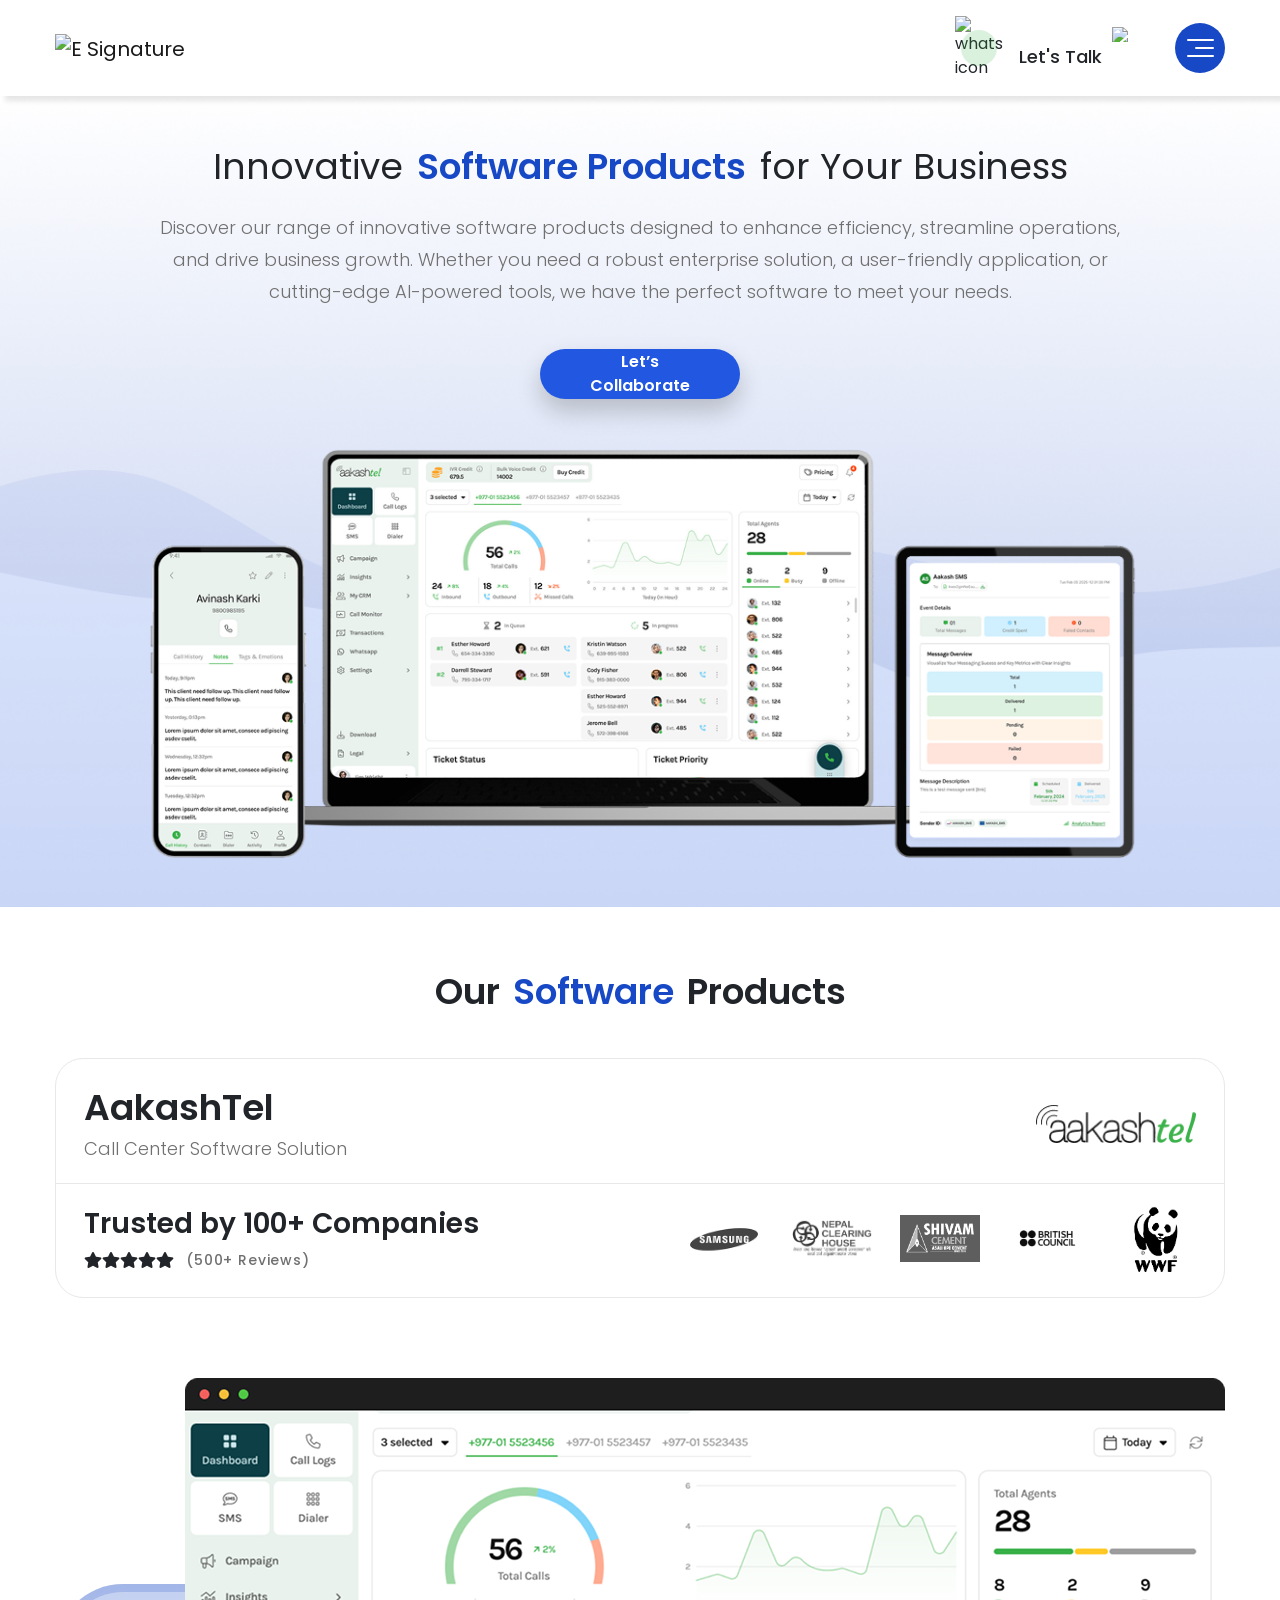
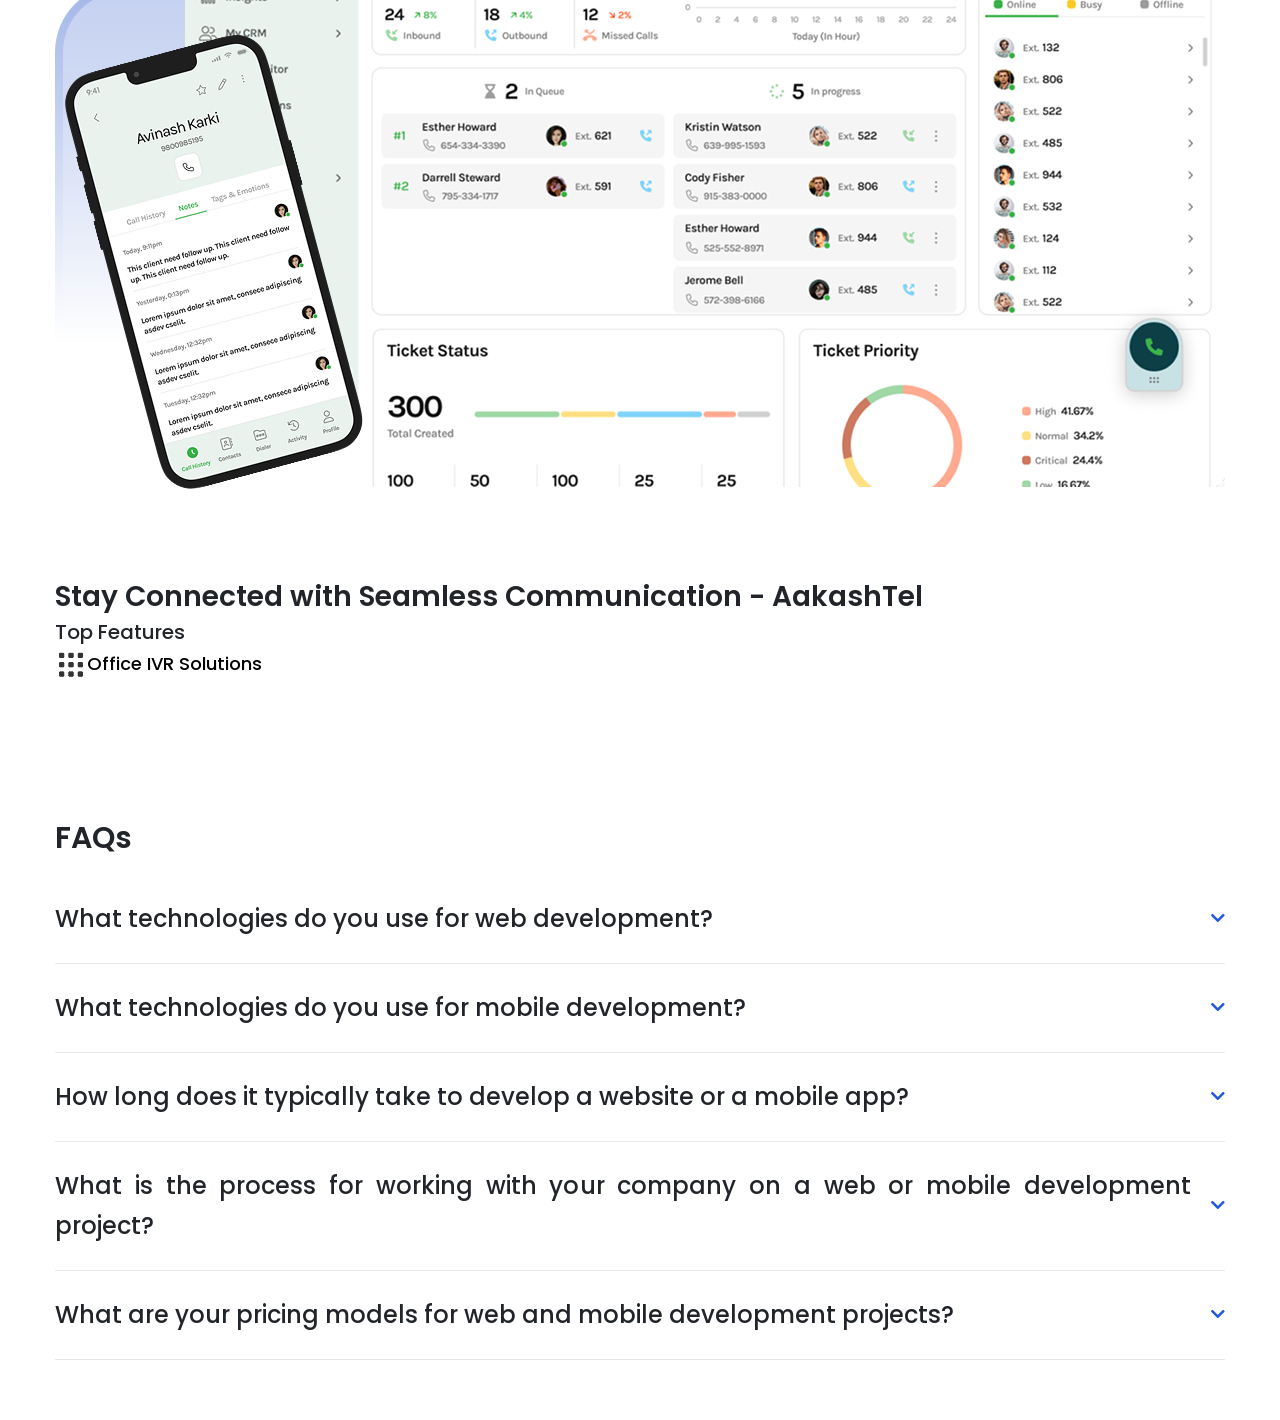
==== commit 8aeef0e6: "product listing page update" ====
--- a/products.html
+++ b/products.html
@@ -421,7 +421,8 @@
         <section class="e-products-header custom-py-5">
             <div class="container">
                 <div class="products-header-content d-flex flex-column">
-                    <div class="products-header-text mx-auto text-center d-flex flex-column justify-content-center align-items-center">
+                    <div
+                        class="products-header-text mx-auto text-center d-flex flex-column justify-content-center align-items-center">
                         <h1 class="text-center h2 lh-1_6 font-normal">Innovative
                             <span class="font-semibold text-blue">Software Products</span> for Your Business
                         </h1>
@@ -441,243 +442,77 @@
                 </div>
             </div>
         </section>
-        <section class="e-brands-group custom-pt-6" data-ride="carousel" data-interval="100000">
+
+        <section class="e-products-content custom-py-6">
             <div class="container">
-                <div class="e-brands-list d-flex align-items-center justify-content-center flex-wrap">
-                    <div class="e-brands-item d-flex align-items-center justify-content-center">
-                        <img src="images/services/service_brand1.png" alt="" />
-                    </div>
-                    <div class="e-brands-item d-flex align-items-center justify-content-center">
-                        <img src="images/services/service_brand2.png" alt="" />
-                    </div>
-                    <div class="e-brands-item d-flex align-items-center justify-content-center">
-                        <img src="images/services/service_brand3.png" alt="" />
-                    </div>
-                    <div class="e-brands-item d-flex align-items-center justify-content-center">
-                        <img src="images/services/service_brand4.png" alt="" />
-                    </div>
-                    <div class="e-brands-item d-flex align-items-center justify-content-center">
-                        <img src="images/services/service_brand5.png" alt="" />
-                    </div>
-                    <div class="e-brands-item d-flex align-items-center justify-content-center">
-                        <img src="images/services/service_brand6.jpeg" alt="" />
-                    </div>
-                    <div class="e-brands-item d-flex align-items-center justify-content-center">
-                        <img src="images/services/service_brand7.png" alt="" />
-                    </div>
-                </div>
-            </div>
-        </section>
-
-        <section class="e-services-fragments custom-py-6">
-            <div class="container">
-                <div class="e-services-fragment">
-                    <div class="e-services-block custom-py-5">
-                        <div class="e-services-text-block">
-                            <h2 class="lh-1_4 font-medium text-left mb-3 h2">Work with Top Mobile App
-                                Development
-                                Company in
-                                Nepal</h2>
-                            <div class="service-list text-custom text-custom-lg link-visible custom-body-stylings">
-                                <p>Best in class app development since 2008   Enterprise Level of expertise on mobile
-                                    apps
-                                    development. The iOS platform is often the first choice for many mobile app
-                                    development
-                                    p....</p>
-                                <ul>
-                                    <li>VOIP based bystem development – chat / calling application</li>
-                                    <li>iBeacon based customer interactive enterprise level apps development</li>
-                                    <li>Knowledge Systems</li>
-                                    <li>Location Services</li>
-                                    <li>Auditing & Reporting Systems</li>
-                                </ul>
-                            </div>
-                            <a href="https://esignature.com.np/contact" class="btn btn-blue e-button mt-4">
-                                <span class="text-uppercase e-button-text">READ MORE</span>
-                                <span class="e-button-icon">
-                                    <i class="fas fa-arrow-right"></i>
-                                </span>
-                            </a>
-                        </div>
-                        <div class="e-services-img-block">
-                            <img class="w-100" src="images/services/services_item_img1.png" alt="" />
-                        </div>
-                    </div>
-
-                    <div class="e-services-block custom-py-5">
-                        <div class="e-services-text-block">
-                            <h2 class="lh-1_4 font-medium text-left mb-3 h2">Affordable Website Design &
-                                Development in Nepal</h2>
-                            <div class="service-list text-custom text-custom-lg link-visible custom-body-stylings">
-                                <p>Best in class app development since 2008   Enterprise Level of expertise on mobile
-                                    apps
-                                    development. The iOS platform is often the first choice for many mobile app
-                                    development
-                                    p....</p>
-                                <ul>
-                                    <li>VOIP based bystem development – chat / calling application</li>
-                                    <li>iBeacon based customer interactive enterprise level apps development</li>
-                                    <li>Knowledge Systems</li>
-                                    <li>Location Services</li>
-                                    <li>Auditing & Reporting Systems</li>
-                                </ul>
-                            </div>
-                            <a href="https://esignature.com.np/contact" class="btn btn-blue e-button mt-4">
-                                <span class="text-uppercase e-button-text">READ MORE</span>
-                                <span class="e-button-icon">
-                                    <i class="fas fa-arrow-right"></i>
-                                </span>
-                            </a>
-                        </div>
-                        <div class="e-services-img-block">
-                            <img class="w-100" src="images/services/services_item_img1.png" alt="" />
-                        </div>
-                    </div>
-
-                    <div class="e-services-block custom-py-5">
-                        <div class="e-services-text-block">
-                            <h2 class="lh-1_4 font-medium text-left mb-3 h2">Best Digital Marketing
-                                Agency in Nepal</h2>
-                            <div class="service-list text-custom text-custom-lg link-visible custom-body-stylings">
-                                <p>Best in class app development since 2008   Enterprise Level of expertise on mobile
-                                    apps
-                                    development. The iOS platform is often the first choice for many mobile app
-                                    development
-                                    p....</p>
-                                <ul>
-                                    <li>VOIP based bystem development – chat / calling application</li>
-                                    <li>iBeacon based customer interactive enterprise level apps development</li>
-                                    <li>Knowledge Systems</li>
-                                    <li>Location Services</li>
-                                    <li>Auditing & Reporting Systems</li>
-                                </ul>
-                            </div>
-                            <a href="https://esignature.com.np/contact" class="btn btn-blue e-button mt-4">
-                                <span class="text-uppercase e-button-text">READ MORE</span>
-                                <span class="e-button-icon">
-                                    <i class="fas fa-arrow-right"></i>
-                                </span>
-                            </a>
-                        </div>
-                        <div class="e-services-img-block">
-                            <img class="w-100" src="images/services/services_item_img3.png" alt="" />
-                        </div>
-                    </div>
-                </div>
-            </div>
-            <section class="book custom-py-5">
-                <div class="container">
-                    <div class="row">
-                        <div class="col-lg-12 content-left align-self-center">
-                            <div class="content-wrapper slideanim slide-right slide text-center">
-                                <h2 class="h2 about-header lh-1_4">Let’s get started!</h2>
-                                <div class="body1 about-body1 text-small link-visible text-custom">
-                                    <p>Ready to get started on your conversion boost? We’re waiting to <br> show you how
-                                        we can help
-                                        your business fly.</p>
-                                </div>
-                                <div class="header-button d-none d-md-block">
-                                    <a href="https://esignature.com.np/contact" class="btn btn-blue e-button"
-                                        id="ft-btn" style="width: 290px;">
-                                        <div class="link-content hov"> Book your free consultation</div>
-                                    </a>
-                                </div>
-                            </div>
-                        </div>
-                    </div>
-                </div>
-            </section>
-            <div class="container">
-                <div class="e-services-fragment">
-                    <div class="e-services-block custom-py-5">
-                        <div class="e-services-text-block">
-                            <h2 class="lh-1_4 font-medium text-left mb-3 h2">Work with Top Mobile App
-                                Development
-                                Company in
-                                Nepal</h2>
-                            <div class="service-list text-custom text-custom-lg link-visible custom-body-stylings">
-                                <p>Best in class app development since 2008   Enterprise Level of expertise on mobile
-                                    apps
-                                    development. The iOS platform is often the first choice for many mobile app
-                                    development
-                                    p....</p>
-                                <ul>
-                                    <li>VOIP based bystem development – chat / calling application</li>
-                                    <li>iBeacon based customer interactive enterprise level apps development</li>
-                                    <li>Knowledge Systems</li>
-                                    <li>Location Services</li>
-                                    <li>Auditing & Reporting Systems</li>
-                                </ul>
-                            </div>
-                            <a href="https://esignature.com.np/contact" class="btn btn-blue e-button mt-4">
-                                <span class="text-uppercase e-button-text">READ MORE</span>
-                                <span class="e-button-icon">
-                                    <i class="fas fa-arrow-right"></i>
-                                </span>
-                            </a>
-                        </div>
-                        <div class="e-services-img-block">
-                            <img class="w-100" src="images/services/services_item_img4.png" alt="" />
-                        </div>
-                    </div>
-
-                    <div class="e-services-block custom-py-5">
-                        <div class="e-services-text-block">
-                            <h2 class="lh-1_4 font-medium text-left mb-3 h2">Affordable Website Design &
-                                Development in Nepal</h2>
-                            <div class="service-list text-custom text-custom-lg link-visible custom-body-stylings">
-                                <p>Best in class app development since 2008   Enterprise Level of expertise on mobile
-                                    apps
-                                    development. The iOS platform is often the first choice for many mobile app
-                                    development
-                                    p....</p>
-                                <ul>
-                                    <li>VOIP based bystem development – chat / calling application</li>
-                                    <li>iBeacon based customer interactive enterprise level apps development</li>
-                                    <li>Knowledge Systems</li>
-                                    <li>Location Services</li>
-                                    <li>Auditing & Reporting Systems</li>
-                                </ul>
-                            </div>
-                            <a href="https://esignature.com.np/contact" class="btn btn-blue e-button mt-4">
-                                <span class="text-uppercase e-button-text">READ MORE</span>
-                                <span class="e-button-icon">
-                                    <i class="fas fa-arrow-right"></i>
-                                </span>
-                            </a>
-                        </div>
-                        <div class="e-services-img-block">
-                            <img class="w-100" src="images/services/services_item_img5.png" alt="" />
-                        </div>
-                    </div>
-
-                    <div class="e-services-block custom-py-5">
-                        <div class="e-services-text-block">
-                            <h2 class="lh-1_4 font-medium text-left mb-3 h2">Best Digital Marketing
-                                Agency in Nepal</h2>
-                            <div class="service-list text-custom text-custom-lg link-visible custom-body-stylings">
-                                <p>Best in class app development since 2008   Enterprise Level of expertise on mobile
-                                    apps
-                                    development. The iOS platform is often the first choice for many mobile app
-                                    development
-                                    p....</p>
-                                <ul>
-                                    <li>VOIP based bystem development – chat / calling application</li>
-                                    <li>iBeacon based customer interactive enterprise level apps development</li>
-                                    <li>Knowledge Systems</li>
-                                    <li>Location Services</li>
-                                    <li>Auditing & Reporting Systems</li>
-                                </ul>
-                            </div>
-                            <a href="https://esignature.com.np/contact" class="btn btn-blue e-button mt-4">
-                                <span class="text-uppercase e-button-text">READ MORE</span>
-                                <span class="e-button-icon">
-                                    <i class="fas fa-arrow-right"></i>
-                                </span>
-                            </a>
-                        </div>
-                        <div class="e-services-img-block">
-                            <img class="w-100" src="images/services/services_item_img6.png" alt="" />
+                <h2 class="font-semibold text-center">Our <span class="text-blue">Software</span> Products</h2>
+
+                <div class="e-products-fragments">
+                    <div class="e-products-fragment">
+                        <div class="products-fragment-head">
+                            <div class="products-fragment-info d-flex align-items-center justify-content-between">
+                                <div class="products-info-title">
+                                    <h3 class="products-info-title-text h2 font-semibold">AakashTel</h3>
+                                    <span class="text-custom text-custom-lg ">Call Center Software Solution</span>
+                                </div>
+                                <img class="products-info-logo w-100" src="images/products/aakashtel_logo.png" alt="">
+                            </div>
+
+                            <div class="products-fragment-trust d-flex align-items-center justify-content-between">
+                                <div class="products-trust-title">
+                                    <h3 class="h3">Trusted by 100+ Companies</h3>
+                                    <div class="d-flex align-items-center products-rating-reviews">
+                                        <div class="products-rating d-flex align-items-center">
+                                            <i class="fas fa-star"></i>
+                                            <i class="fas fa-star"></i>
+                                            <i class="fas fa-star"></i>
+                                            <i class="fas fa-star"></i>
+                                            <i class="fas fa-star"></i>
+                                        </div>
+                                        <span class="text-custom text-custom-sm products-reviews">(500+ Reviews)</span>
+                                    </div>
+                                </div>
+                                <div class="products-trust-companies d-flex align-items-center justify-content-end">
+                                    <div class="product-trust-company d-flex align-items-center justify-content-center">
+                                        <img src="images/products/Samsung.png" class="w-100" alt="" />
+                                    </div>
+                                    <div class="product-trust-company d-flex align-items-center justify-content-center">
+                                        <img src="images/products/NCHL-Logo.png" class="w-100" alt="" />
+                                    </div>
+                                    <div class="product-trust-company d-flex align-items-center justify-content-center">
+                                        <img src="images/products/shivam_logo_9.png" class="w-100" alt="" />
+                                    </div>
+                                    <div class="product-trust-company d-flex align-items-center justify-content-center">
+                                        <img src="images/products/800px-BritishCouncil_Logo.png" class="w-100" alt="" />
+                                    </div>
+                                    <div class="product-trust-company d-flex align-items-center justify-content-center">
+                                        <img src="images/products/wwf.png" class="w-100" alt="" />
+                                    </div>
+                                </div>
+                            </div>
+                        </div>
+                        <div class="products-fragment-showcase d-flex align-items-end justify-content-center">
+                            <img class="mx-auto" src="images/products/product_aakashtel_img.png" alt="" />
+                        </div>
+                        <div class="products-fragment-body">
+                            <h4 class="products-body-title h3">Stay Connected with Seamless Communication - AakashTel
+                            </h4>
+                            <div class="products-body-grid">
+                                <div class="products-body-text">
+
+                                </div>
+                                <div class="products-body-features">
+                                    <p class="text-custom-xl font-medium lh-1_6">Top Features</p>
+                                    <ul class="products-features-list">
+                                        <li class="products-features-item font-medium lh-1_6 d-flex align-items-center justify-content-start">
+                                            <span class="features-item-icon">
+                                                <img src="images/products/grid_icon.png" alt="" /> 
+                                            </span>
+                                            <p class="mb-0 text-custom-lg text-black">Office IVR Solutions</p>
+                                        </li>
+                                    </ul>
+                                </div>
+                            </div>
                         </div>
                     </div>
                 </div>
--- a/css/main.css
+++ b/css/main.css
@@ -9088,6 +9088,84 @@
 .products-header-text{
   max-width: 1000px;
 }
+.products-fragment-head{
+  border: 1px solid #E8E8E8;
+  border-radius: 28px;
+}
+.e-products-fragments{
+  margin-top: 40px;
+}
+.e-products-fragment{
+  display: grid;
+  align-items: flex-start;
+  gap: 80px;
+}
+.products-fragment-info{
+  padding: 24px 28px 18px 28px;
+  border-bottom: 1px solid #E8E8E8;
+}
+.products-info-logo{
+  max-width: 160px;
+}
+.products-fragment-trust{
+  padding: 20px 28px 24px 28px;
+}
+.products-fragment-trust .products-reviews{
+  letter-spacing: 0.06em;
+  font-weight: 500!important;
+}
+.products-rating-reviews{
+  gap: 12px;
+  margin-top: 4px;
+}
+.product-trust-company{
+  max-width: 80px;
+  max-height: 60px;
+}
+.product-trust-company img{
+  filter: grayscale(100%);
+  transition: all 300ms ease-in-out;
+}
+.product-trust-company:hover img{
+  filter: grayscale(0);
+}
+.products-trust-companies{
+  gap: 28px;
+}
+.products-fragment-showcase{
+  position: relative;
+  margin-top: 206px;
+}
+.products-fragment-showcase::before{
+  content: "";
+  position: absolute;
+  width: 100%;
+  top: 0;
+  left: 0;
+  height: 100%;
+  background: linear-gradient(180deg, rgba(23, 72, 197, 1) 0%, rgba(23, 72, 197, 0) 70%);
+  opacity: 0.4;
+  border-radius: 68px;
+  z-index: 0;
+}
+.products-fragment-showcase::after{
+  content: "";
+  position: absolute;
+  top: 8px;
+  left: 8px;
+  right: 8px;
+  bottom: 0;
+  background: linear-gradient(to bottom, rgba(255, 255, 255, 0.6), rgba(255, 255, 255, 0));
+  opacity: 0.6;
+  border-radius: 60px;
+  z-index: 1;
+}
+.products-fragment-showcase img{
+  position: relative;
+  z-index: 2;
+  margin-top: -206px;
+  max-width: 1170px;
+}
 
 @media(min-width: 576px){
   .e-services-text-block .h2{
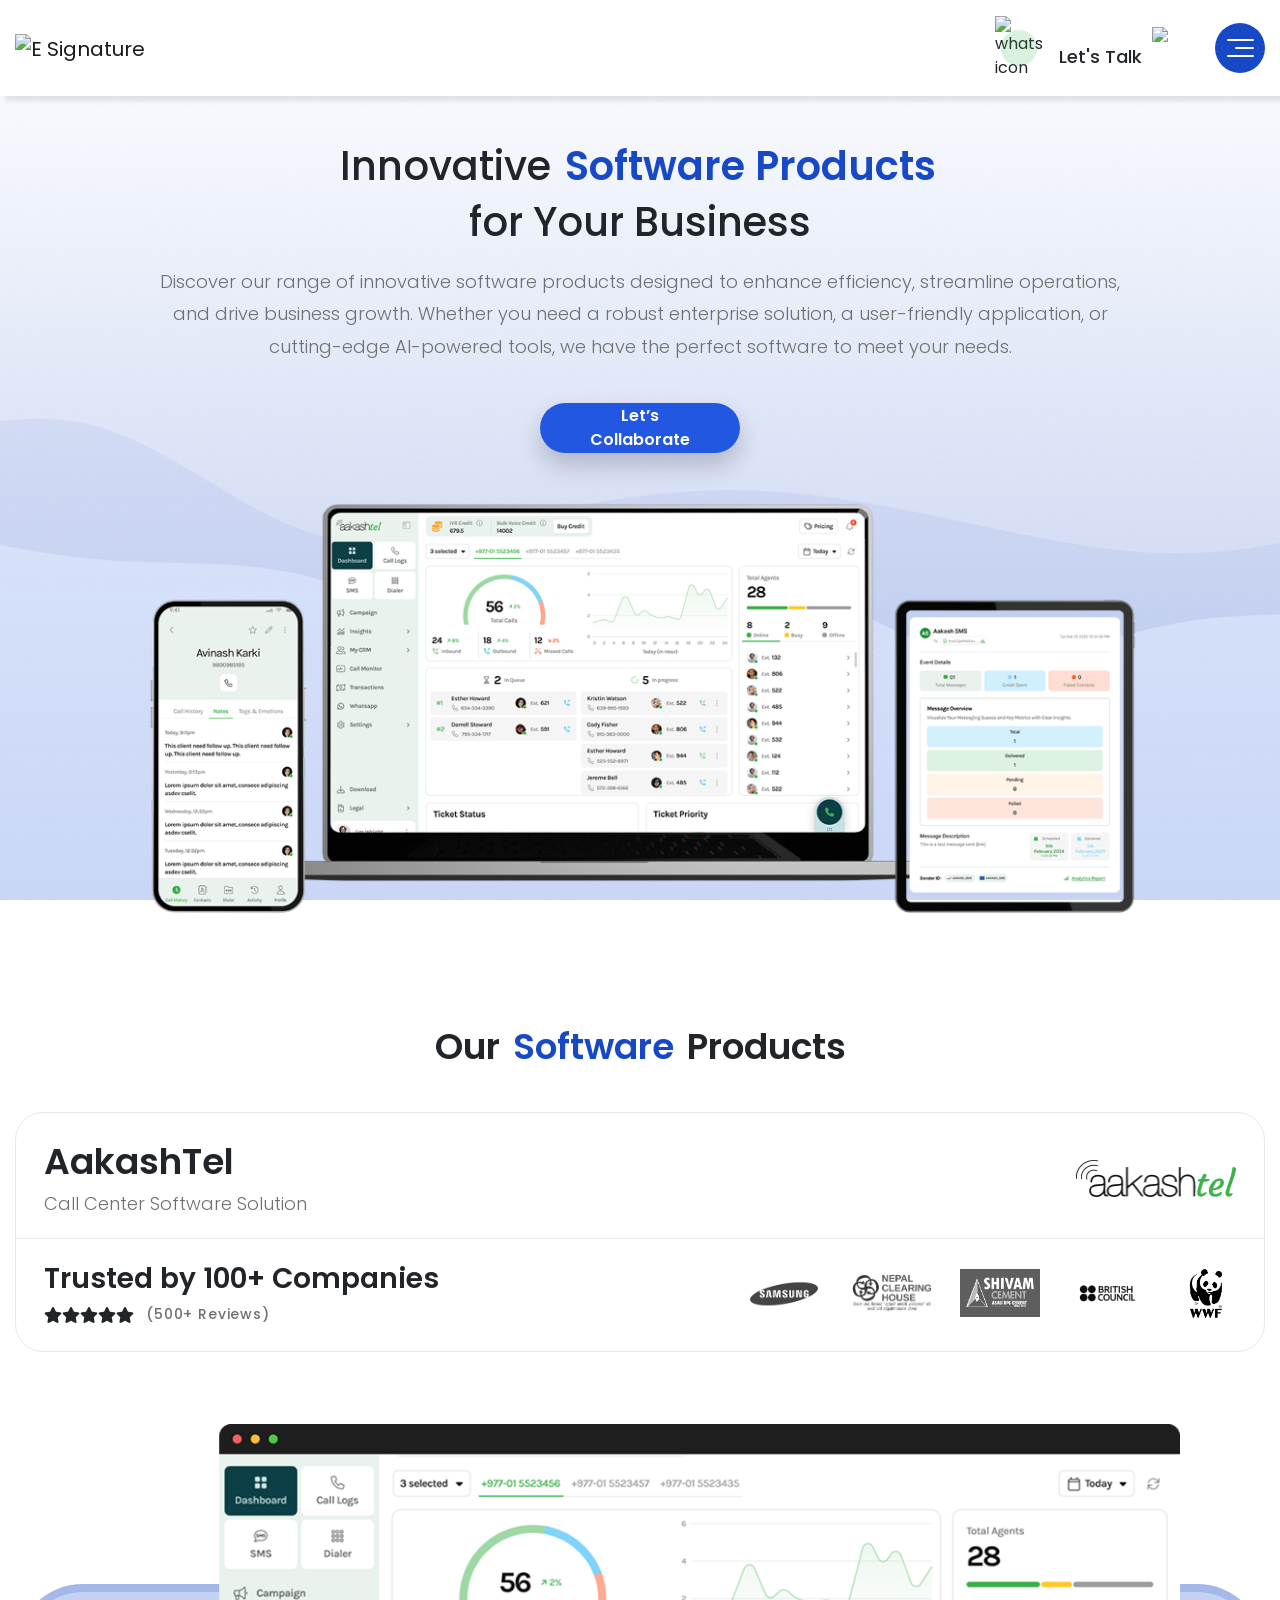
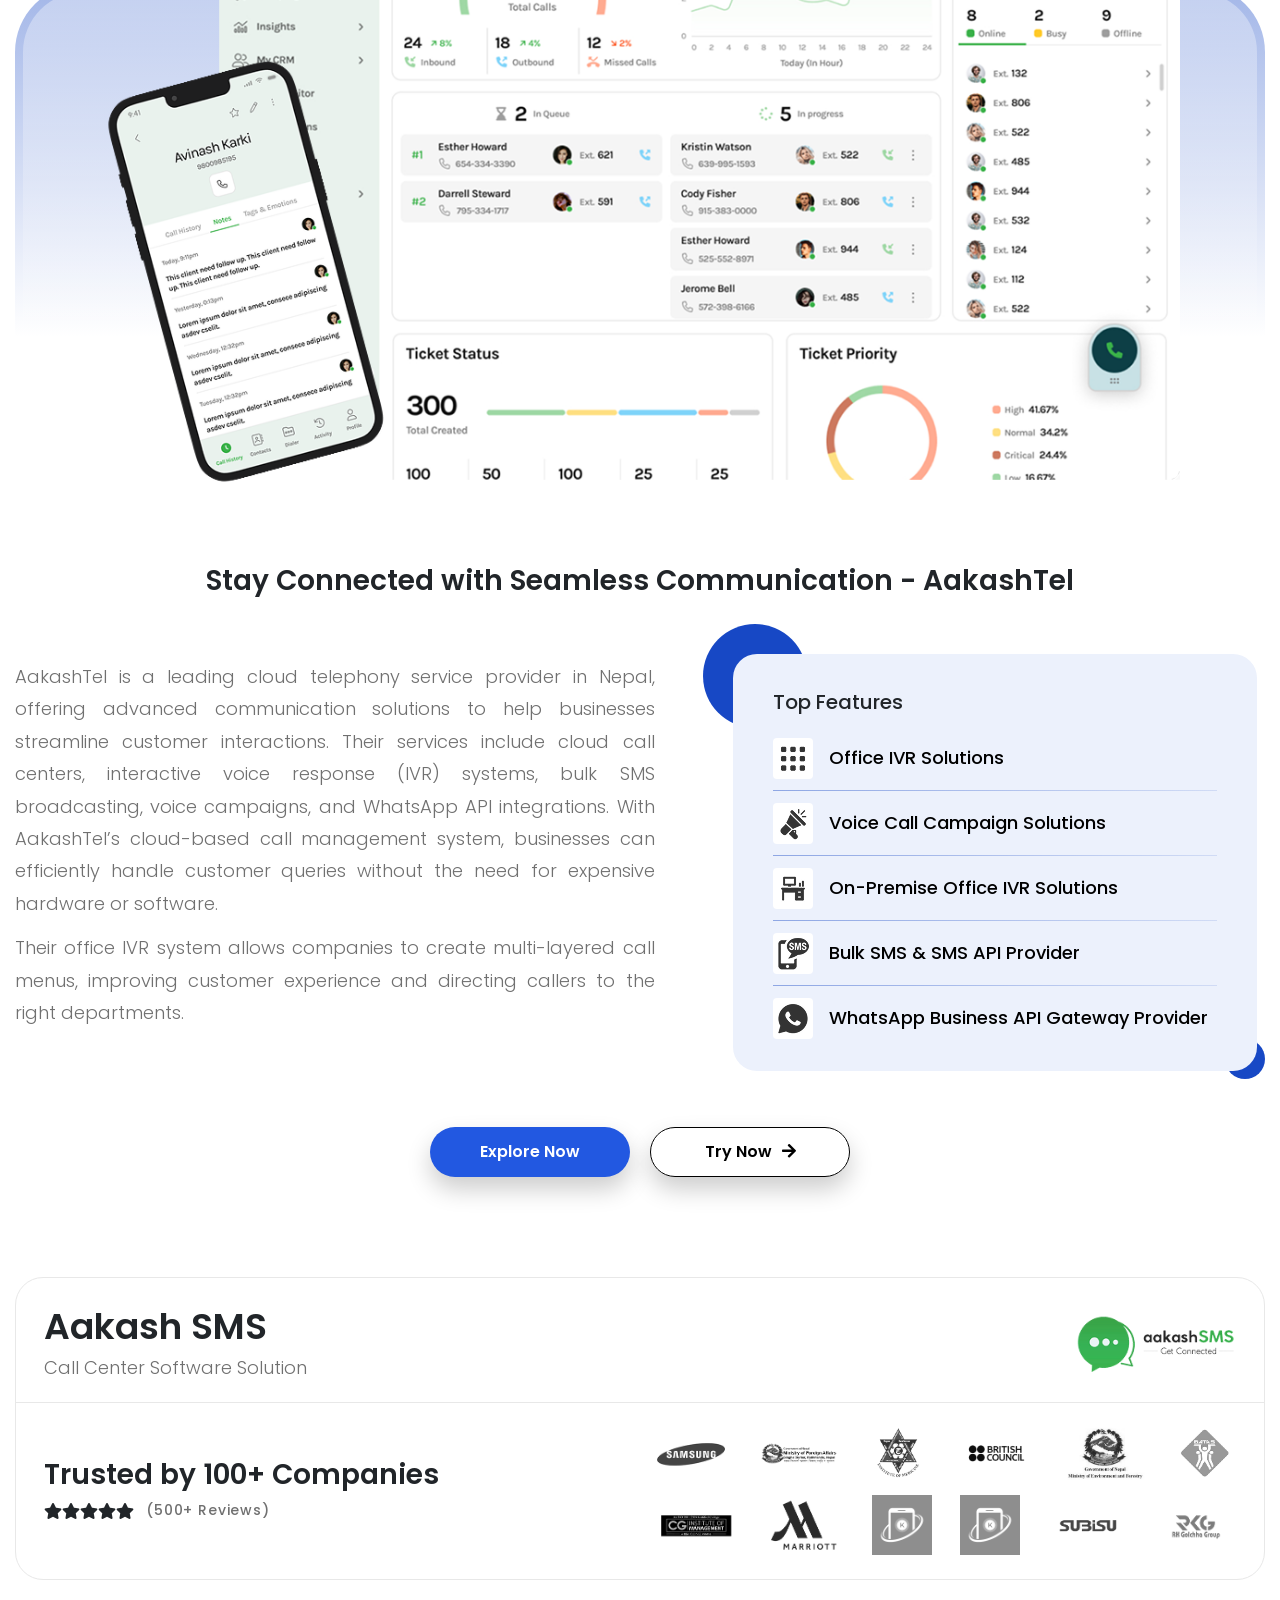
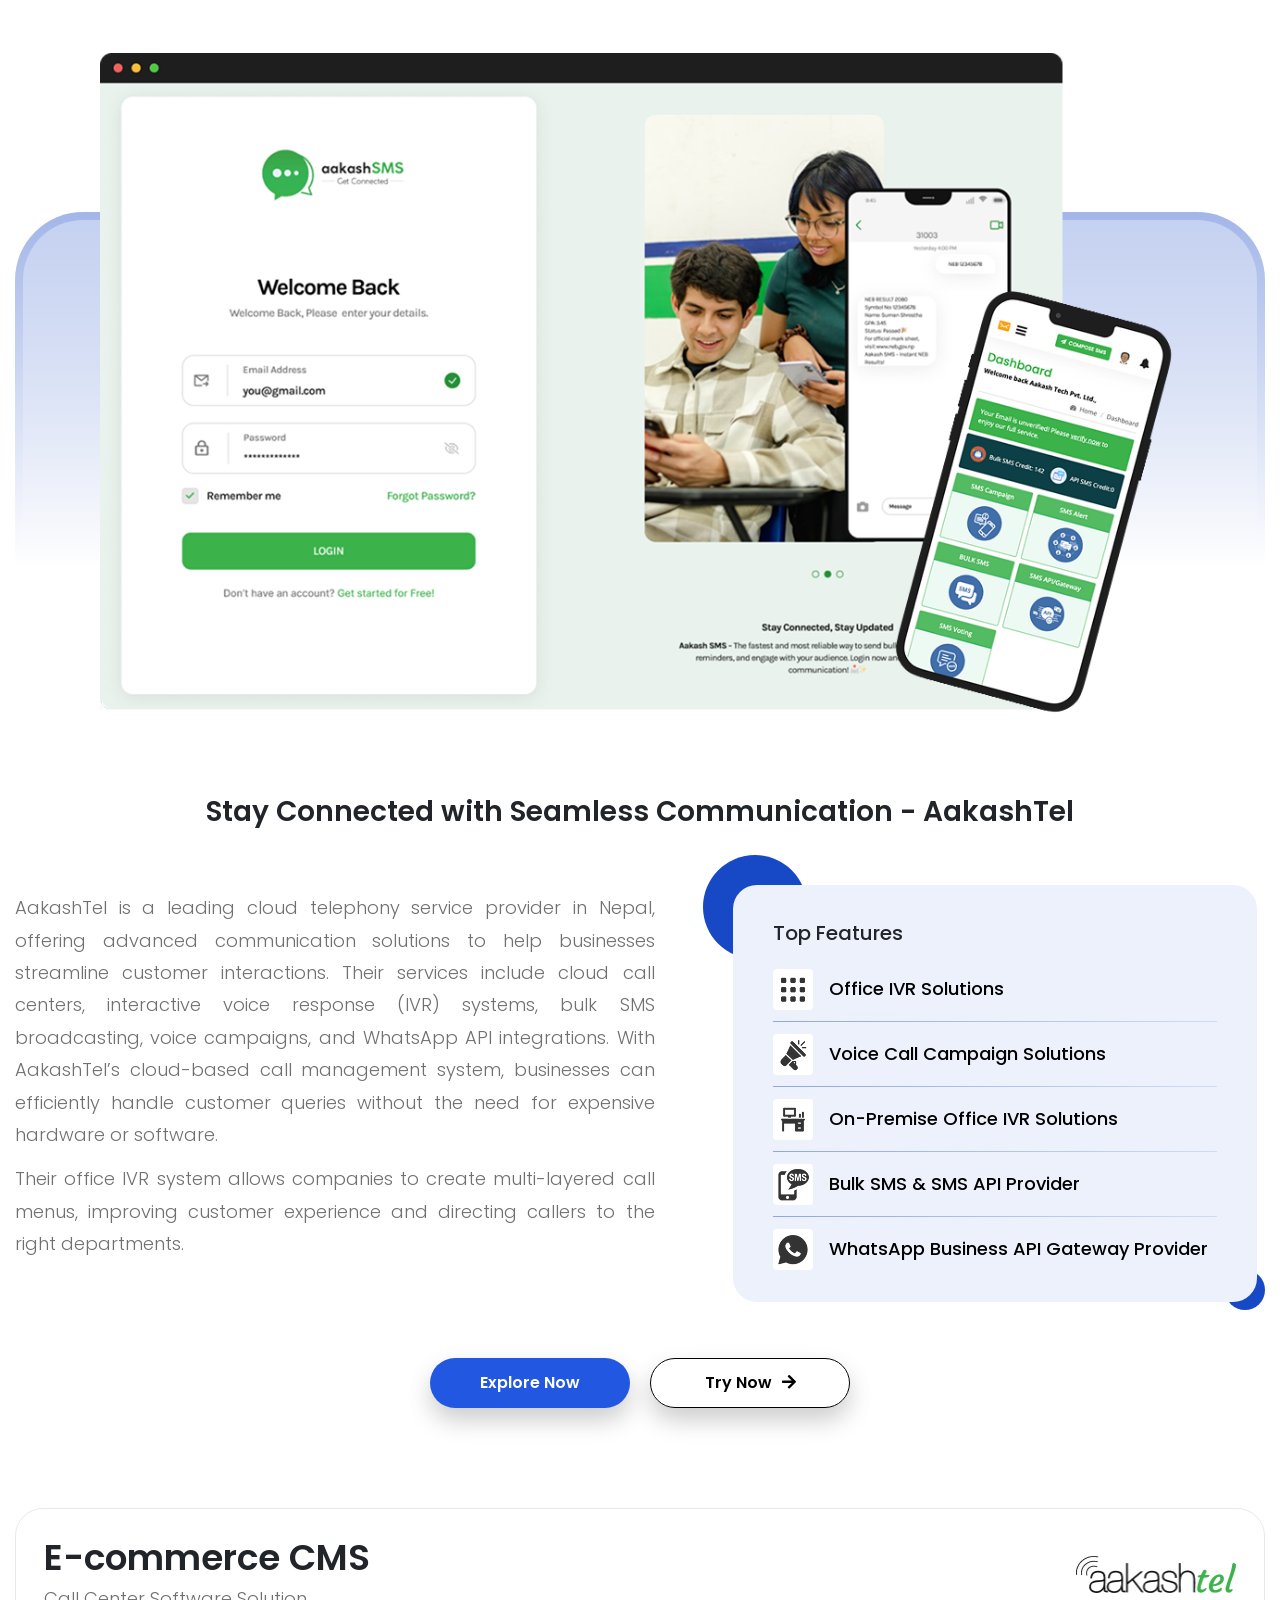
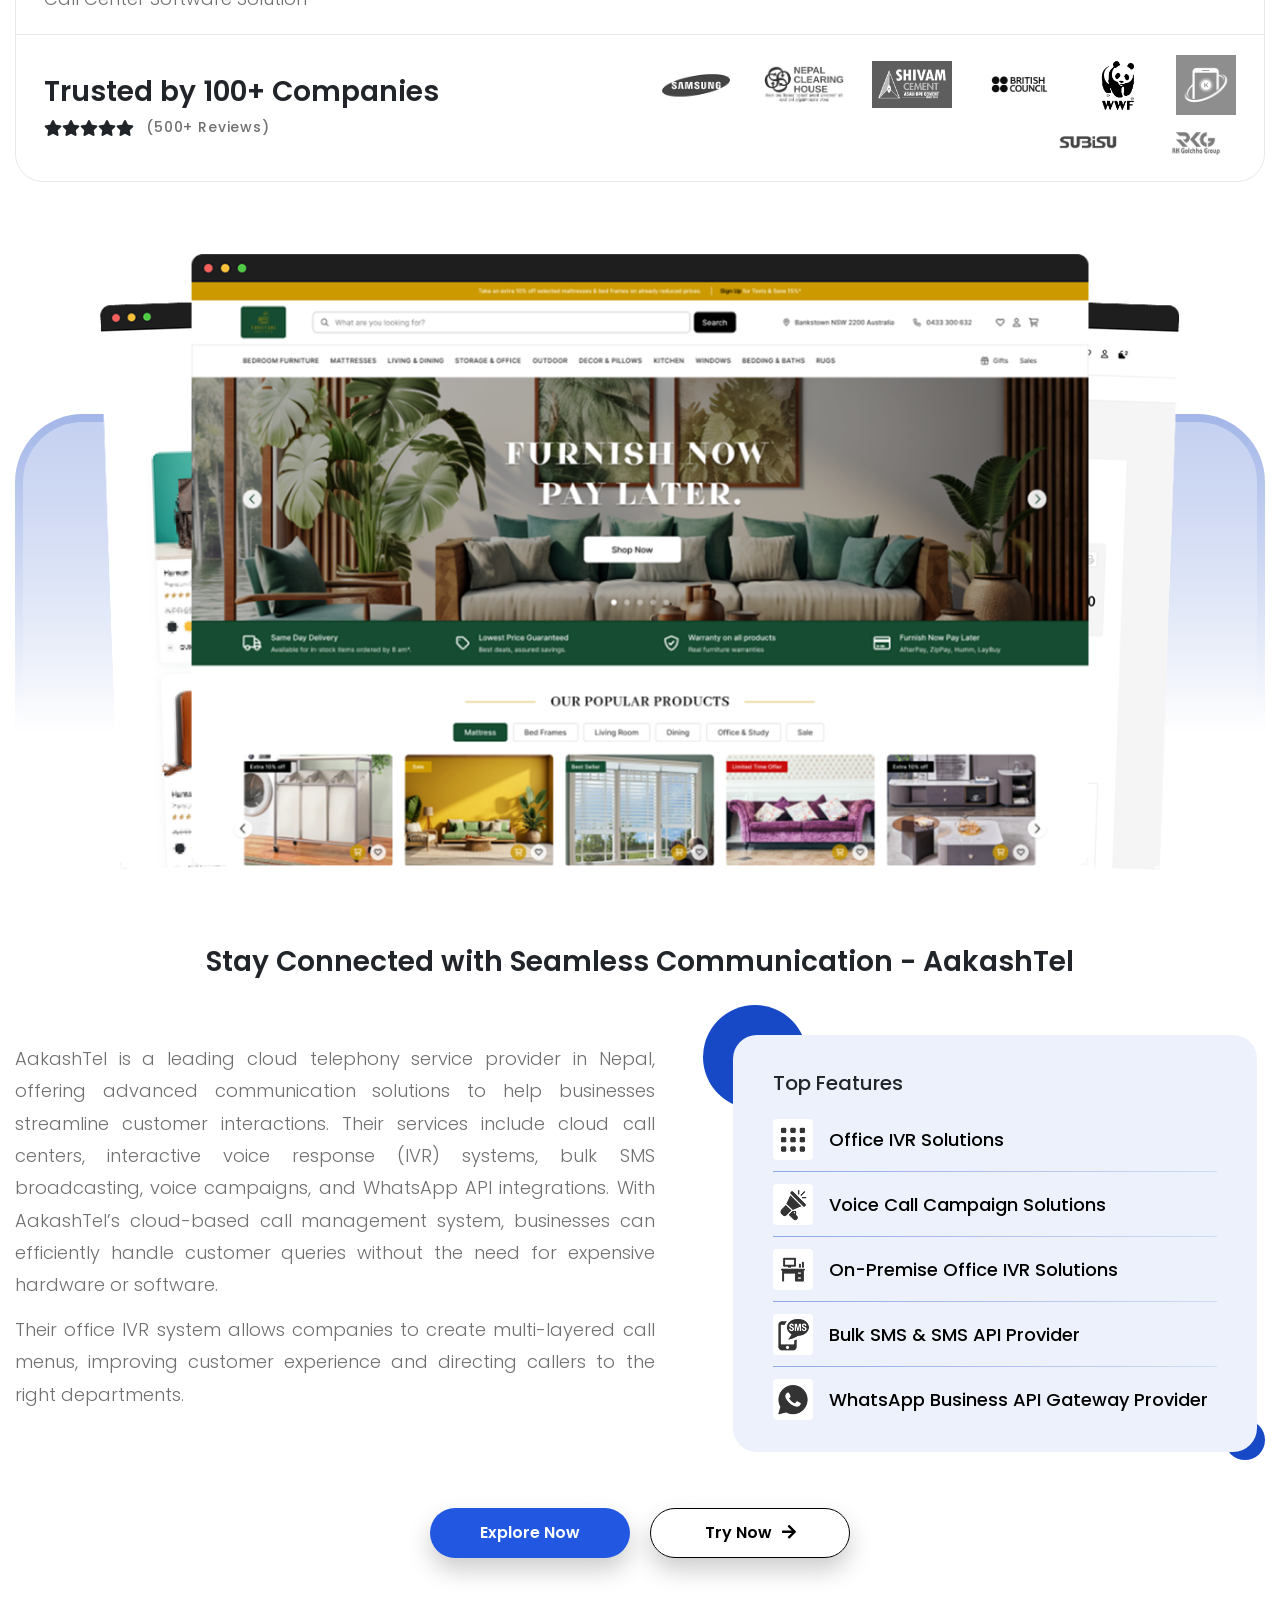
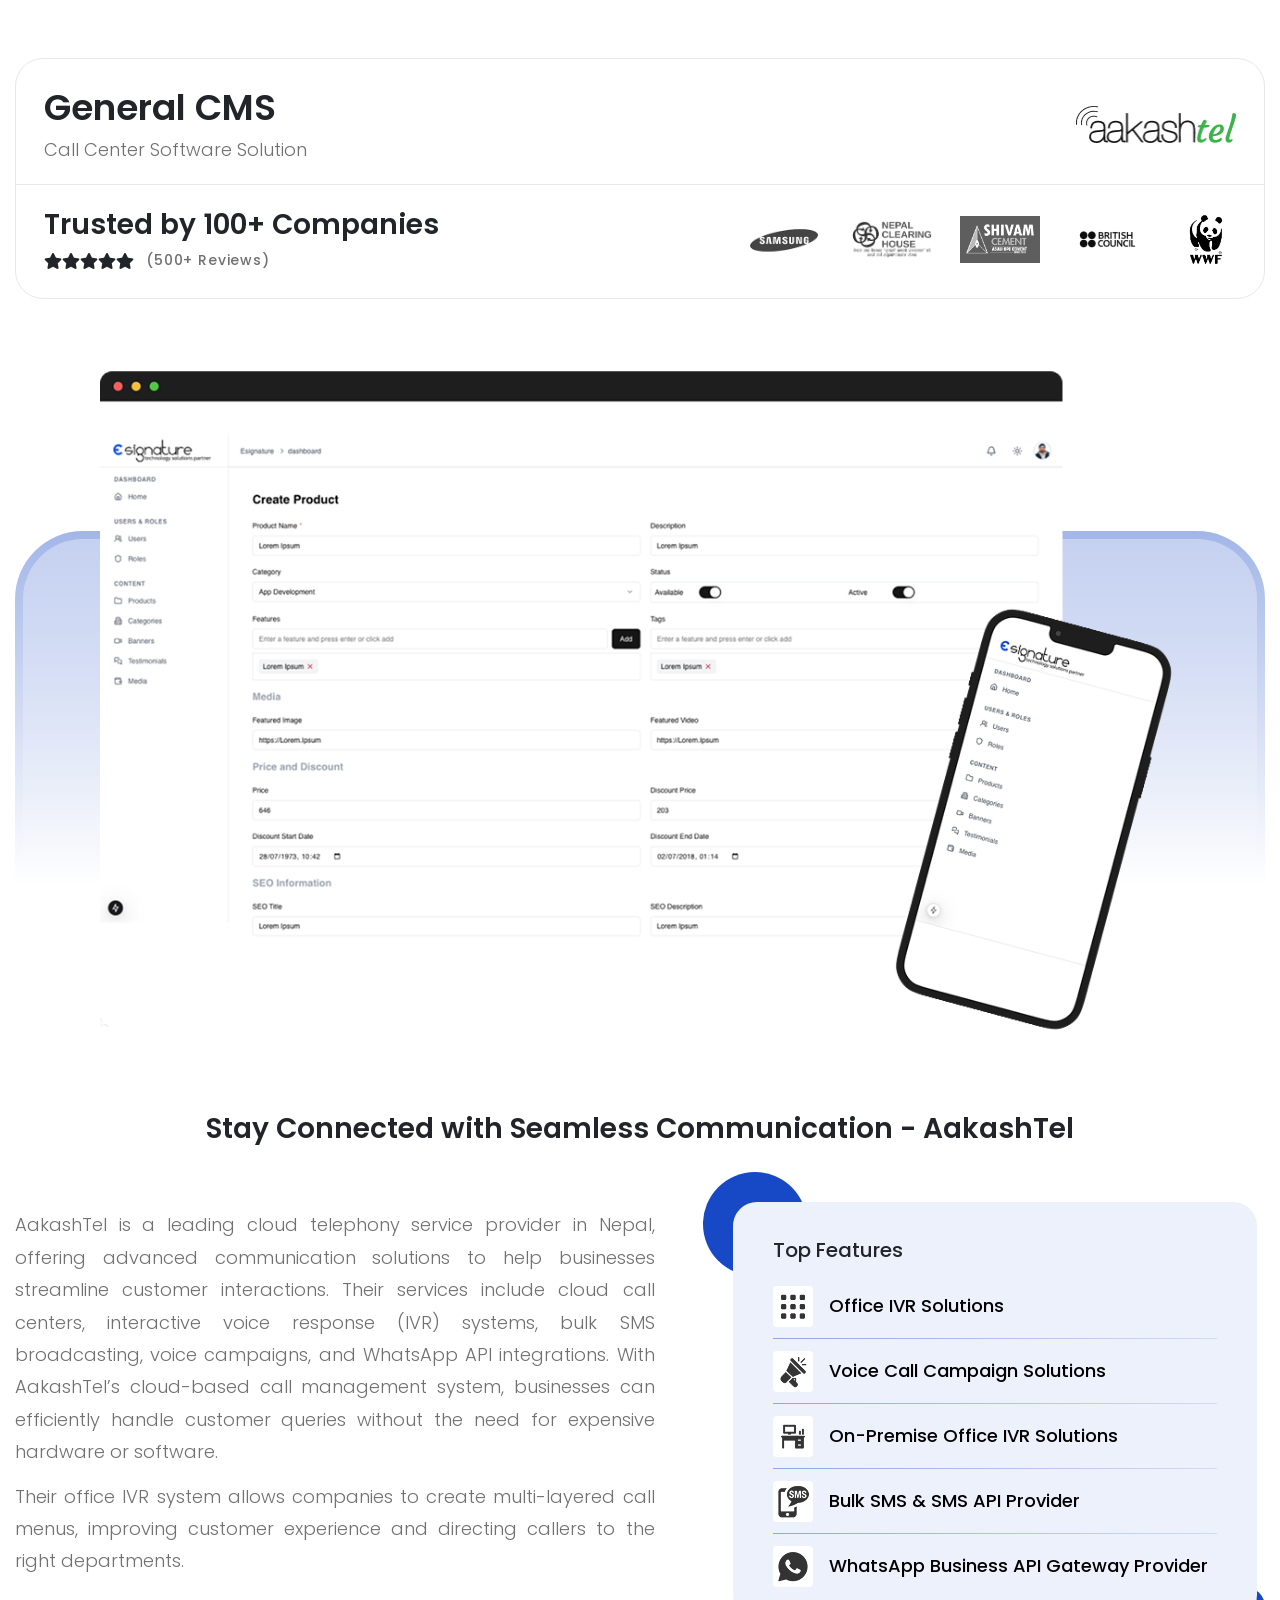
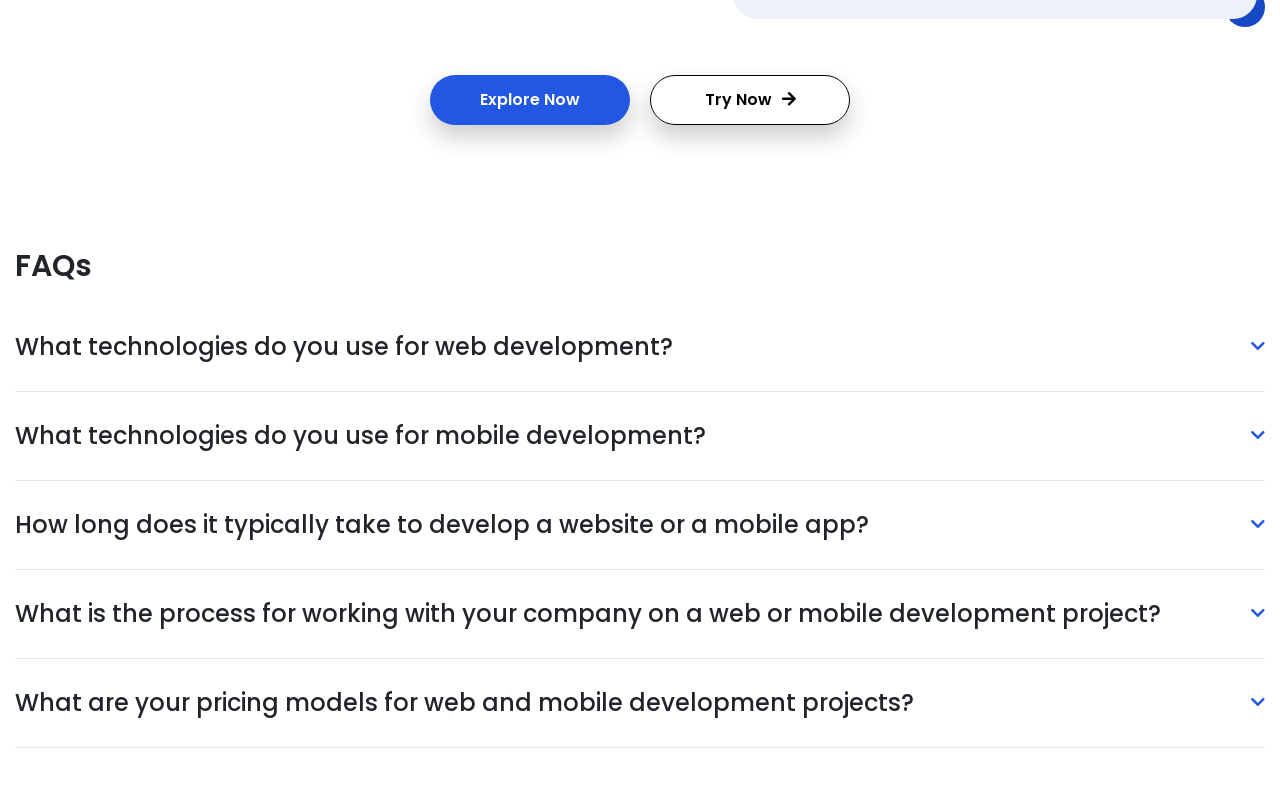
==== commit 87efddaa: "pages managed" ====
--- a/products.html
+++ b/products.html
@@ -423,7 +423,7 @@
                 <div class="products-header-content d-flex flex-column">
                     <div
                         class="products-header-text mx-auto text-center d-flex flex-column justify-content-center align-items-center">
-                        <h1 class="text-center h2 lh-1_6 font-normal">Innovative
+                        <h1 class="text-center h1 lh-1_4 font-medium mx-auto">Innovative
                             <span class="font-semibold text-blue">Software Products</span> for Your Business
                         </h1>
                         <div class="text-custom text-custom-lg custom-body-stylings my-3">
@@ -460,7 +460,7 @@
 
                             <div class="products-fragment-trust d-flex align-items-center justify-content-between">
                                 <div class="products-trust-title">
-                                    <h3 class="h3">Trusted by 100+ Companies</h3>
+                                    <h3 class="h3 text-left">Trusted by 100+ Companies</h3>
                                     <div class="d-flex align-items-center products-rating-reviews">
                                         <div class="products-rating d-flex align-items-center">
                                             <i class="fas fa-star"></i>
@@ -495,23 +495,401 @@
                             <img class="mx-auto" src="images/products/product_aakashtel_img.png" alt="" />
                         </div>
                         <div class="products-fragment-body">
-                            <h4 class="products-body-title h3">Stay Connected with Seamless Communication - AakashTel
+                            <h4 class="products-body-title h3 text-center">Stay Connected with Seamless Communication - AakashTel
                             </h4>
                             <div class="products-body-grid">
-                                <div class="products-body-text">
-
+                                <div class="products-body-text text-custom text-custom-lg custom-body-stylings">
+                                    <p>AakashTel is a leading cloud telephony service provider in Nepal, offering advanced communication solutions to help businesses streamline customer interactions. Their services include cloud call centers, interactive voice response (IVR) systems, bulk SMS broadcasting, voice campaigns, and WhatsApp API integrations. With AakashTel’s cloud-based call management system, businesses can efficiently handle customer queries without the need for expensive hardware or software. </p>
+                                    <p>Their office IVR system allows companies to create multi-layered call menus, improving customer experience and directing callers to the right departments.</p>
                                 </div>
                                 <div class="products-body-features">
-                                    <p class="text-custom-xl font-medium lh-1_6">Top Features</p>
-                                    <ul class="products-features-list">
-                                        <li class="products-features-item font-medium lh-1_6 d-flex align-items-center justify-content-start">
-                                            <span class="features-item-icon">
+                                    <p class="text-custom-xl font-medium lh-1_6 mb-2">Top Features</p>
+                                    <ul class="products-features-list mb-0">
+                                        <li class="products-features-item font-medium lh-1_6 d-flex align-items-center justify-content-start">
+                                            <span class="features-item-icon bg-white d-inline-flex align-items-center justify-content-center">
                                                 <img src="images/products/grid_icon.png" alt="" /> 
                                             </span>
                                             <p class="mb-0 text-custom-lg text-black">Office IVR Solutions</p>
                                         </li>
+                                        <li class="products-features-item font-medium lh-1_6 d-flex align-items-center justify-content-start">
+                                            <span class="features-item-icon bg-white d-inline-flex align-items-center justify-content-center">
+                                                <img src="images/products/speaker_icon.png" alt="" /> 
+                                            </span>
+                                            <p class="mb-0 text-custom-lg text-black">Voice Call Campaign Solutions</p>
+                                        </li>
+                                        <li class="products-features-item font-medium lh-1_6 d-flex align-items-center justify-content-start">
+                                            <span class="features-item-icon bg-white d-inline-flex align-items-center justify-content-center">
+                                                <img src="images/products/office_table_icon.png" alt="" /> 
+                                            </span>
+                                            <p class="mb-0 text-custom-lg text-black">On-Premise Office IVR Solutions</p>
+                                        </li>
+                                        <li class="products-features-item font-medium lh-1_6 d-flex align-items-center justify-content-start">
+                                            <span class="features-item-icon bg-white d-inline-flex align-items-center justify-content-center">
+                                                <img src="images/products/sms_cloud_icon.png" alt="" /> 
+                                            </span>
+                                            <p class="mb-0 text-custom-lg text-black">Bulk SMS & SMS API Provider</p>
+                                        </li>
+                                        <li class="products-features-item font-medium lh-1_6 d-flex align-items-center justify-content-start">
+                                            <span class="features-item-icon bg-white d-inline-flex align-items-center justify-content-center">
+                                                <img src="images/products/call_whatsapp_icon.png" alt="" /> 
+                                            </span>
+                                            <p class="mb-0 text-custom-lg text-black">WhatsApp Business API Gateway Provider</p>
+                                        </li>
                                     </ul>
                                 </div>
+                            </div>
+                            <div class="d-flex align-items-center justify-content-center e-button-group">
+                                <a href="https://esignature.com.np/contact" class="btn btn-blue e-button">
+                                    <span class="e-button-text link-content">Explore Now</span>
+                                </a>
+                                <a href="https://esignature.com.np/contact" class="btn btn-blue e-button e-button-dark-outline">
+                                    <span class="e-button-text link-content">Try Now</span>
+                                    <span class="e-button-icon link-content">
+                                        <i class="fas fa-arrow-right"></i>
+                                    </span>
+                                </a>
+                            </div>
+                        </div>
+                    </div>
+
+                    <div class="e-products-fragment">
+                        <div class="products-fragment-head">
+                            <div class="products-fragment-info d-flex align-items-center justify-content-between">
+                                <div class="products-info-title">
+                                    <h3 class="products-info-title-text h2 font-semibold">Aakash SMS</h3>
+                                    <span class="text-custom text-custom-lg ">Call Center Software Solution</span>
+                                </div>
+                                <img class="products-info-logo w-100" src="images/products/aakashsms_logo.png" alt="">
+                            </div>
+
+                            <div class="products-fragment-trust d-flex align-items-center justify-content-between">
+                                <div class="products-trust-title">
+                                    <h3 class="h3 text-left">Trusted by 100+ Companies</h3>
+                                    <div class="d-flex align-items-center products-rating-reviews">
+                                        <div class="products-rating d-flex align-items-center">
+                                            <i class="fas fa-star"></i>
+                                            <i class="fas fa-star"></i>
+                                            <i class="fas fa-star"></i>
+                                            <i class="fas fa-star"></i>
+                                            <i class="fas fa-star"></i>
+                                        </div>
+                                        <span class="text-custom text-custom-sm products-reviews">(500+ Reviews)</span>
+                                    </div>
+                                </div>
+                                <div class="products-trust-companies d-flex align-items-center justify-content-end">
+                                    <div class="product-trust-company d-flex align-items-center justify-content-center">
+                                        <img src="images/products/Samsung.png" class="w-100" alt="" />
+                                    </div>
+                                    <div class="product-trust-company d-flex align-items-center justify-content-center">
+                                        <img src="images/products/Ministry-of-Foreign-Affairs.png" class="w-100" alt="" />
+                                    </div>
+                                    <div class="product-trust-company d-flex align-items-center justify-content-center">
+                                        <img src="images/products/Institute-of-Medicine.png" class="w-100" alt="" />
+                                    </div>
+                                    <div class="product-trust-company d-flex align-items-center justify-content-center">
+                                        <img src="images/products/800px-BritishCouncil_Logo.png" class="w-100" alt="" />
+                                    </div>
+                                    <div class="product-trust-company d-flex align-items-center justify-content-center">
+                                        <img src="images/products/Ministry-of-Environment-and-Forestry.png" class="w-100" alt="" />
+                                    </div>
+                                    <div class="product-trust-company d-flex align-items-center justify-content-center">
+                                        <img src="images/products//Batas.png" class="w-100" alt="" />
+                                    </div>
+                                    <div class="product-trust-company d-flex align-items-center justify-content-center">
+                                        <img src="images/products/CGIM.png" class="w-100" alt="" />
+                                    </div>
+                                    <div class="product-trust-company d-flex align-items-center justify-content-center">
+                                        <img src="images/products/Marriot.png" class="w-100" alt="" />
+                                    </div>
+                                    <div class="product-trust-company d-flex align-items-center justify-content-center">
+                                        <img src="images/products/kbrand.png" class="w-100" alt="" />
+                                    </div>
+                                    <div class="product-trust-company d-flex align-items-center justify-content-center">
+                                        <img src="images/products/kbrand.png" class="w-100" alt="" />
+                                    </div>
+                                    <div class="product-trust-company d-flex align-items-center justify-content-center">
+                                        <img src="images/products/Subisu.png" class="w-100" alt="" />
+                                    </div>
+                                    <div class="product-trust-company d-flex align-items-center justify-content-center">
+                                        <img src="images/products/RK-Golchha-Group.png" class="w-100" alt="" />
+                                    </div>
+                                </div>
+                            </div>
+                        </div>
+                        <div class="products-fragment-showcase d-flex align-items-end justify-content-center">
+                            <img class="mx-auto" src="images/products/product_aakashsms_img.png" alt="" />
+                        </div>
+                        <div class="products-fragment-body">
+                            <h4 class="products-body-title h3 text-center">Stay Connected with Seamless Communication - AakashTel
+                            </h4>
+                            <div class="products-body-grid">
+                                <div class="products-body-text text-custom text-custom-lg custom-body-stylings">
+                                    <p>AakashTel is a leading cloud telephony service provider in Nepal, offering advanced communication solutions to help businesses streamline customer interactions. Their services include cloud call centers, interactive voice response (IVR) systems, bulk SMS broadcasting, voice campaigns, and WhatsApp API integrations. With AakashTel’s cloud-based call management system, businesses can efficiently handle customer queries without the need for expensive hardware or software. </p>
+                                    <p>Their office IVR system allows companies to create multi-layered call menus, improving customer experience and directing callers to the right departments.</p>
+                                </div>
+                                <div class="products-body-features">
+                                    <p class="text-custom-xl font-medium lh-1_6 mb-2">Top Features</p>
+                                    <ul class="products-features-list mb-0">
+                                        <li class="products-features-item font-medium lh-1_6 d-flex align-items-center justify-content-start">
+                                            <span class="features-item-icon bg-white d-inline-flex align-items-center justify-content-center">
+                                                <img src="images/products/grid_icon.png" alt="" /> 
+                                            </span>
+                                            <p class="mb-0 text-custom-lg text-black">Office IVR Solutions</p>
+                                        </li>
+                                        <li class="products-features-item font-medium lh-1_6 d-flex align-items-center justify-content-start">
+                                            <span class="features-item-icon bg-white d-inline-flex align-items-center justify-content-center">
+                                                <img src="images/products/speaker_icon.png" alt="" /> 
+                                            </span>
+                                            <p class="mb-0 text-custom-lg text-black">Voice Call Campaign Solutions</p>
+                                        </li>
+                                        <li class="products-features-item font-medium lh-1_6 d-flex align-items-center justify-content-start">
+                                            <span class="features-item-icon bg-white d-inline-flex align-items-center justify-content-center">
+                                                <img src="images/products/office_table_icon.png" alt="" /> 
+                                            </span>
+                                            <p class="mb-0 text-custom-lg text-black">On-Premise Office IVR Solutions</p>
+                                        </li>
+                                        <li class="products-features-item font-medium lh-1_6 d-flex align-items-center justify-content-start">
+                                            <span class="features-item-icon bg-white d-inline-flex align-items-center justify-content-center">
+                                                <img src="images/products/sms_cloud_icon.png" alt="" /> 
+                                            </span>
+                                            <p class="mb-0 text-custom-lg text-black">Bulk SMS & SMS API Provider</p>
+                                        </li>
+                                        <li class="products-features-item font-medium lh-1_6 d-flex align-items-center justify-content-start">
+                                            <span class="features-item-icon bg-white d-inline-flex align-items-center justify-content-center">
+                                                <img src="images/products/call_whatsapp_icon.png" alt="" /> 
+                                            </span>
+                                            <p class="mb-0 text-custom-lg text-black">WhatsApp Business API Gateway Provider</p>
+                                        </li>
+                                    </ul>
+                                </div>
+                            </div>
+                            <div class="d-flex align-items-center justify-content-center e-button-group">
+                                <a href="https://esignature.com.np/contact" class="btn btn-blue e-button">
+                                    <span class="e-button-text link-content">Explore Now</span>
+                                </a>
+                                <a href="https://esignature.com.np/contact" class="btn btn-blue e-button e-button-dark-outline">
+                                    <span class="e-button-text link-content">Try Now</span>
+                                    <span class="e-button-icon link-content">
+                                        <i class="fas fa-arrow-right"></i>
+                                    </span>
+                                </a>
+                            </div>
+                        </div>
+                    </div>
+
+                    <div class="e-products-fragment">
+                        <div class="products-fragment-head">
+                            <div class="products-fragment-info d-flex align-items-center justify-content-between">
+                                <div class="products-info-title">
+                                    <h3 class="products-info-title-text h2 font-semibold">E-commerce CMS</h3>
+                                    <span class="text-custom text-custom-lg ">Call Center Software Solution</span>
+                                </div>
+                                <img class="products-info-logo w-100" src="images/products/aakashtel_logo.png" alt="">
+                            </div>
+
+                            <div class="products-fragment-trust d-flex align-items-center justify-content-between">
+                                <div class="products-trust-title">
+                                    <h3 class="h3 text-left">Trusted by 100+ Companies</h3>
+                                    <div class="d-flex align-items-center products-rating-reviews">
+                                        <div class="products-rating d-flex align-items-center">
+                                            <i class="fas fa-star"></i>
+                                            <i class="fas fa-star"></i>
+                                            <i class="fas fa-star"></i>
+                                            <i class="fas fa-star"></i>
+                                            <i class="fas fa-star"></i>
+                                        </div>
+                                        <span class="text-custom text-custom-sm products-reviews">(500+ Reviews)</span>
+                                    </div>
+                                </div>
+                                <div class="products-trust-companies d-flex align-items-center justify-content-end">
+                                    <div class="product-trust-company d-flex align-items-center justify-content-center">
+                                        <img src="images/products/Samsung.png" class="w-100" alt="" />
+                                    </div>
+                                    <div class="product-trust-company d-flex align-items-center justify-content-center">
+                                        <img src="images/products/NCHL-Logo.png" class="w-100" alt="" />
+                                    </div>
+                                    <div class="product-trust-company d-flex align-items-center justify-content-center">
+                                        <img src="images/products/shivam_logo_9.png" class="w-100" alt="" />
+                                    </div>
+                                    <div class="product-trust-company d-flex align-items-center justify-content-center">
+                                        <img src="images/products/800px-BritishCouncil_Logo.png" class="w-100" alt="" />
+                                    </div>
+                                    <div class="product-trust-company d-flex align-items-center justify-content-center">
+                                        <img src="images/products/wwf.png" class="w-100" alt="" />
+                                    </div>
+                                    <div class="product-trust-company d-flex align-items-center justify-content-center">
+                                        <img src="images/products/kbrand.png" class="w-100" alt="" />
+                                    </div>
+                                    <div class="product-trust-company d-flex align-items-center justify-content-center">
+                                        <img src="images/products/Subisu.png" class="w-100" alt="" />
+                                    </div>
+                                    <div class="product-trust-company d-flex align-items-center justify-content-center">
+                                        <img src="images/products/RK-Golchha-Group.png" class="w-100" alt="" />
+                                    </div>
+                                </div>
+                            </div>
+                        </div>
+                        <div class="products-fragment-showcase d-flex align-items-end justify-content-center">
+                            <img class="mx-auto" src="images/products/product_ecommercecms_img.png" alt="" />
+                        </div>
+                        <div class="products-fragment-body">
+                            <h4 class="products-body-title h3 text-center">Stay Connected with Seamless Communication - AakashTel
+                            </h4>
+                            <div class="products-body-grid">
+                                <div class="products-body-text text-custom text-custom-lg custom-body-stylings">
+                                    <p>AakashTel is a leading cloud telephony service provider in Nepal, offering advanced communication solutions to help businesses streamline customer interactions. Their services include cloud call centers, interactive voice response (IVR) systems, bulk SMS broadcasting, voice campaigns, and WhatsApp API integrations. With AakashTel’s cloud-based call management system, businesses can efficiently handle customer queries without the need for expensive hardware or software. </p>
+                                    <p>Their office IVR system allows companies to create multi-layered call menus, improving customer experience and directing callers to the right departments.</p>
+                                </div>
+                                <div class="products-body-features">
+                                    <p class="text-custom-xl font-medium lh-1_6 mb-2">Top Features</p>
+                                    <ul class="products-features-list mb-0">
+                                        <li class="products-features-item font-medium lh-1_6 d-flex align-items-center justify-content-start">
+                                            <span class="features-item-icon bg-white d-inline-flex align-items-center justify-content-center">
+                                                <img src="images/products/grid_icon.png" alt="" /> 
+                                            </span>
+                                            <p class="mb-0 text-custom-lg text-black">Office IVR Solutions</p>
+                                        </li>
+                                        <li class="products-features-item font-medium lh-1_6 d-flex align-items-center justify-content-start">
+                                            <span class="features-item-icon bg-white d-inline-flex align-items-center justify-content-center">
+                                                <img src="images/products/speaker_icon.png" alt="" /> 
+                                            </span>
+                                            <p class="mb-0 text-custom-lg text-black">Voice Call Campaign Solutions</p>
+                                        </li>
+                                        <li class="products-features-item font-medium lh-1_6 d-flex align-items-center justify-content-start">
+                                            <span class="features-item-icon bg-white d-inline-flex align-items-center justify-content-center">
+                                                <img src="images/products/office_table_icon.png" alt="" /> 
+                                            </span>
+                                            <p class="mb-0 text-custom-lg text-black">On-Premise Office IVR Solutions</p>
+                                        </li>
+                                        <li class="products-features-item font-medium lh-1_6 d-flex align-items-center justify-content-start">
+                                            <span class="features-item-icon bg-white d-inline-flex align-items-center justify-content-center">
+                                                <img src="images/products/sms_cloud_icon.png" alt="" /> 
+                                            </span>
+                                            <p class="mb-0 text-custom-lg text-black">Bulk SMS & SMS API Provider</p>
+                                        </li>
+                                        <li class="products-features-item font-medium lh-1_6 d-flex align-items-center justify-content-start">
+                                            <span class="features-item-icon bg-white d-inline-flex align-items-center justify-content-center">
+                                                <img src="images/products/call_whatsapp_icon.png" alt="" /> 
+                                            </span>
+                                            <p class="mb-0 text-custom-lg text-black">WhatsApp Business API Gateway Provider</p>
+                                        </li>
+                                    </ul>
+                                </div>
+                            </div>
+                            <div class="d-flex align-items-center justify-content-center e-button-group">
+                                <a href="https://esignature.com.np/contact" class="btn btn-blue e-button">
+                                    <span class="e-button-text link-content">Explore Now</span>
+                                </a>
+                                <a href="https://esignature.com.np/contact" class="btn btn-blue e-button e-button-dark-outline">
+                                    <span class="e-button-text link-content">Try Now</span>
+                                    <span class="e-button-icon link-content">
+                                        <i class="fas fa-arrow-right"></i>
+                                    </span>
+                                </a>
+                            </div>
+                        </div>
+                    </div>
+
+                    <div class="e-products-fragment">
+                        <div class="products-fragment-head">
+                            <div class="products-fragment-info d-flex align-items-center justify-content-between">
+                                <div class="products-info-title">
+                                    <h3 class="products-info-title-text h2 font-semibold">General CMS</h3>
+                                    <span class="text-custom text-custom-lg ">Call Center Software Solution</span>
+                                </div>
+                                <img class="products-info-logo w-100" src="images/products/aakashtel_logo.png" alt="">
+                            </div>
+
+                            <div class="products-fragment-trust d-flex align-items-center justify-content-between">
+                                <div class="products-trust-title">
+                                    <h3 class="h3 text-left">Trusted by 100+ Companies</h3>
+                                    <div class="d-flex align-items-center products-rating-reviews">
+                                        <div class="products-rating d-flex align-items-center">
+                                            <i class="fas fa-star"></i>
+                                            <i class="fas fa-star"></i>
+                                            <i class="fas fa-star"></i>
+                                            <i class="fas fa-star"></i>
+                                            <i class="fas fa-star"></i>
+                                        </div>
+                                        <span class="text-custom text-custom-sm products-reviews">(500+ Reviews)</span>
+                                    </div>
+                                </div>
+                                <div class="products-trust-companies d-flex align-items-center justify-content-end">
+                                    <div class="product-trust-company d-flex align-items-center justify-content-center">
+                                        <img src="images/products/Samsung.png" class="w-100" alt="" />
+                                    </div>
+                                    <div class="product-trust-company d-flex align-items-center justify-content-center">
+                                        <img src="images/products/NCHL-Logo.png" class="w-100" alt="" />
+                                    </div>
+                                    <div class="product-trust-company d-flex align-items-center justify-content-center">
+                                        <img src="images/products/shivam_logo_9.png" class="w-100" alt="" />
+                                    </div>
+                                    <div class="product-trust-company d-flex align-items-center justify-content-center">
+                                        <img src="images/products/800px-BritishCouncil_Logo.png" class="w-100" alt="" />
+                                    </div>
+                                    <div class="product-trust-company d-flex align-items-center justify-content-center">
+                                        <img src="images/products/wwf.png" class="w-100" alt="" />
+                                    </div>
+                                </div>
+                            </div>
+                        </div>
+                        <div class="products-fragment-showcase d-flex align-items-end justify-content-center">
+                            <img class="mx-auto" src="images/products/product_generalcmd_img.png" alt="" />
+                        </div>
+                        <div class="products-fragment-body">
+                            <h4 class="products-body-title h3 text-center">Stay Connected with Seamless Communication - AakashTel
+                            </h4>
+                            <div class="products-body-grid">
+                                <div class="products-body-text text-custom text-custom-lg custom-body-stylings">
+                                    <p>AakashTel is a leading cloud telephony service provider in Nepal, offering advanced communication solutions to help businesses streamline customer interactions. Their services include cloud call centers, interactive voice response (IVR) systems, bulk SMS broadcasting, voice campaigns, and WhatsApp API integrations. With AakashTel’s cloud-based call management system, businesses can efficiently handle customer queries without the need for expensive hardware or software. </p>
+                                    <p>Their office IVR system allows companies to create multi-layered call menus, improving customer experience and directing callers to the right departments.</p>
+                                </div>
+                                <div class="products-body-features">
+                                    <p class="text-custom-xl font-medium lh-1_6 mb-2">Top Features</p>
+                                    <ul class="products-features-list mb-0">
+                                        <li class="products-features-item font-medium lh-1_6 d-flex align-items-center justify-content-start">
+                                            <span class="features-item-icon bg-white d-inline-flex align-items-center justify-content-center">
+                                                <img src="images/products/grid_icon.png" alt="" /> 
+                                            </span>
+                                            <p class="mb-0 text-custom-lg text-black">Office IVR Solutions</p>
+                                        </li>
+                                        <li class="products-features-item font-medium lh-1_6 d-flex align-items-center justify-content-start">
+                                            <span class="features-item-icon bg-white d-inline-flex align-items-center justify-content-center">
+                                                <img src="images/products/speaker_icon.png" alt="" /> 
+                                            </span>
+                                            <p class="mb-0 text-custom-lg text-black">Voice Call Campaign Solutions</p>
+                                        </li>
+                                        <li class="products-features-item font-medium lh-1_6 d-flex align-items-center justify-content-start">
+                                            <span class="features-item-icon bg-white d-inline-flex align-items-center justify-content-center">
+                                                <img src="images/products/office_table_icon.png" alt="" /> 
+                                            </span>
+                                            <p class="mb-0 text-custom-lg text-black">On-Premise Office IVR Solutions</p>
+                                        </li>
+                                        <li class="products-features-item font-medium lh-1_6 d-flex align-items-center justify-content-start">
+                                            <span class="features-item-icon bg-white d-inline-flex align-items-center justify-content-center">
+                                                <img src="images/products/sms_cloud_icon.png" alt="" /> 
+                                            </span>
+                                            <p class="mb-0 text-custom-lg text-black">Bulk SMS & SMS API Provider</p>
+                                        </li>
+                                        <li class="products-features-item font-medium lh-1_6 d-flex align-items-center justify-content-start">
+                                            <span class="features-item-icon bg-white d-inline-flex align-items-center justify-content-center">
+                                                <img src="images/products/call_whatsapp_icon.png" alt="" /> 
+                                            </span>
+                                            <p class="mb-0 text-custom-lg text-black">WhatsApp Business API Gateway Provider</p>
+                                        </li>
+                                    </ul>
+                                </div>
+                            </div>
+                            <div class="d-flex align-items-center justify-content-center e-button-group">
+                                <a href="https://esignature.com.np/contact" class="btn btn-blue e-button">
+                                    <span class="e-button-text link-content">Explore Now</span>
+                                </a>
+                                <a href="https://esignature.com.np/contact" class="btn btn-blue e-button e-button-dark-outline">
+                                    <span class="e-button-text link-content">Try Now</span>
+                                    <span class="e-button-icon link-content">
+                                        <i class="fas fa-arrow-right"></i>
+                                    </span>
+                                </a>
                             </div>
                         </div>
                     </div>
--- a/css/main.css
+++ b/css/main.css
@@ -114,7 +114,7 @@
 
 @media (min-width: 1200px) {
   .container {
-    max-width: 1200px;
+    max-width: 1320px;
   }
 }
 
@@ -9077,7 +9077,7 @@
 
 /* products listing page */
 .e-products-header{
-  background: url("../images/products/product_header_bg.png") center/cover no-repeat;
+  background: url("../images/products/product_header_bg.png") center/cover no-repeat fixed;
 }
 .products-header-img{
   max-width: 1000px;
@@ -9087,6 +9087,9 @@
 }
 .products-header-text{
   max-width: 1000px;
+}
+.products-header-text h1.h1{
+  max-width: 660px;
 }
 .products-fragment-head{
   border: 1px solid #E8E8E8;
@@ -9094,6 +9097,9 @@
 }
 .e-products-fragments{
   margin-top: 40px;
+  display: grid;
+  align-items: flex-start;
+  gap: 100px;
 }
 .e-products-fragment{
   display: grid;
@@ -9105,14 +9111,16 @@
   border-bottom: 1px solid #E8E8E8;
 }
 .products-info-logo{
-  max-width: 160px;
+  max-width: 160px!important;
 }
 .products-fragment-trust{
   padding: 20px 28px 24px 28px;
+  gap: 20px;
 }
 .products-fragment-trust .products-reviews{
   letter-spacing: 0.06em;
   font-weight: 500!important;
+  white-space: nowrap;
 }
 .products-rating-reviews{
   gap: 12px;
@@ -9125,12 +9133,18 @@
 .product-trust-company img{
   filter: grayscale(100%);
   transition: all 300ms ease-in-out;
+  max-width: 100%!important;
+  max-height: 60px!important;
+  width: auto!important;
 }
 .product-trust-company:hover img{
   filter: grayscale(0);
 }
 .products-trust-companies{
-  gap: 28px;
+  column-gap: 28px;
+  max-width: 620px;
+  flex-wrap: wrap;
+  row-gap: 12px;
 }
 .products-fragment-showcase{
   position: relative;
@@ -9165,6 +9179,95 @@
   z-index: 2;
   margin-top: -206px;
   max-width: 1170px;
+  width: 100%!important;
+}
+.products-features-item{
+  gap: 16px;
+  padding: 12px 0;
+  position: relative;
+  text-align: left;
+}
+.products-features-item:last-child{
+  padding-bottom: 0;
+}
+.products-features-item:last-child::after{
+  display: none;
+}
+.products-features-item::after{
+  content: "";
+  position: absolute;
+  left: 0;
+  bottom: 0;
+  width: 100%;
+  height: 1px;
+  background: linear-gradient(to right, rgba(23, 72, 197, 0.44), rgba(23, 72, 197, 0.13));
+}
+.products-features-item .features-item-icon{
+  border-radius: 4px;
+  padding: 4px;
+  min-width: 40px;
+  width: 40px;
+}
+.products-body-features{
+  background: #ECF1FC;
+  border-radius: 24px;
+  padding: 32px 40px;
+}
+.products-body-grid{
+  margin-top: 24px;
+  display: grid;
+  align-items: center;
+  grid-template-columns: auto 45%;
+  gap: 60px;
+}
+.products-body-features{
+  margin: 30px 8px 8px 30px;
+  position: relative;
+}
+.products-body-features::before{
+  position: absolute;
+  top: -30px;
+  left: -30px;
+  content: "";
+  width: 104px;
+  height: 104px;
+  background: #1748C5;
+  border-radius: 100%;
+  z-index: -1;
+}
+.products-body-features::after{
+  position: absolute;
+  bottom: -8px;
+  right: -8px;
+  content: "";
+  width: 40px;
+  height: 40px;
+  background: #1748C5;
+  border-radius: 100%;
+  z-index: -1;
+}
+.e-button-group{
+  gap: 20px;
+}
+.e-button-group .e-button{
+  gap: 10px;
+  display: inline-flex;
+  align-items: center;
+  justify-content: center;
+}
+.e-button-group .e-button .e-button-text{
+  white-space: nowrap;
+}
+.e-button-group .e-button-dark-outline{
+  border: 1px solid #000;
+  background: transparent;
+  color: #000;
+}
+.e-button-group .e-button-dark-outline:hover .link-content{
+  color: #000!important;
+}
+.products-fragment-body .e-button-group{
+  margin-top: 48px;
 }
 
 @media(min-width: 576px){
@@ -9206,6 +9309,19 @@
   .e-services-text-block{
     padding: 40px;
   }
+  .e-products-fragment{
+    gap: 72px;
+  }
+  .products-fragment-showcase img{
+    max-width: 1080px!important;
+    margin-top: -160px;
+  }
+  .products-fragment-showcase{
+    margin-top: 160px;
+  }
+  .products-body-grid{
+    gap: 48px;
+  }
 }
 
 @media(max-width: 1199.98px){
@@ -9225,6 +9341,33 @@
   .e-services-text-block{
     padding: 32px;
   }
+  .e-products-fragments{
+    gap: 80px;
+  }
+  .e-products-fragment{
+    gap: 60px;
+  }
+  .products-fragment-showcase img{
+    max-width: 800px!important;
+    margin-top: -100px;
+  }
+  .products-fragment-showcase{
+    margin-top: 100px;
+  }
+  .products-body-features {
+    padding: 20px 24px;
+    margin: 24px 4px 4px 24px;
+  }
+  .products-features-item{
+    padding: 10px 0;
+  }
+  .products-body-features::before{
+    top: -24px;
+    left: -24px;
+  }
+  .products-fragment-body .e-button-group{
+    margin-top: 32px;
+  }
 }
 
 @media(max-width: 991.98px){
@@ -9257,11 +9400,78 @@
   .e-services-fragment .e-services-block:nth-child(even) .e-services-img-block {
     order: 2;
   }
+  .products-fragment-info{
+    padding: 16px 20px 14px 20px;
+  }
+  .products-info-logo{
+    max-width: 120px!important;
+  }
+  .products-fragment-trust {
+    padding: 16px 20px 20px 20px;
+  }
+  .e-products-fragment{
+    gap: 40px;
+  }
+  .e-products-fragments{
+    gap: 60px;
+  }
+  .products-fragment-showcase img{
+    max-width: 700px!important;
+    margin-top: -80px;
+  }
+  .products-fragment-showcase{
+    margin-top: 80px;
+  }
+  .products-fragment-showcase::before{
+    border-radius: 60px;
+  }
+  .products-fragment-showcase::after{
+    border-radius: 52px;
+  }
+  .product-trust-company img{
+    max-height: 40px;
+  }
+  .products-body-grid{
+    gap: 28px;
+    grid-template-columns: 100%;
+  }
+  .products-fragment-body .e-button-group{
+    margin-top: 24px;
+  }
+  .products-trust-title{
+    display: flex;
+    justify-content: space-between;
+  }
+  .products-fragment-trust{
+    flex-direction: column!important;
+    align-items: stretch!important;
+  }
+  .products-trust-companies{
+    max-width: 100%!important;
+    justify-content: flex-start!important;
+    column-gap: 16px;
+  }
+  .products-rating-reviews{
+    margin-top: 0;
+  }
 }
 
 @media(max-width: 767.98px){
   .pg-services{
     margin-top: 80px;
+  }
+  .products-fragment-showcase img{
+    max-width: 500px!important;
+    margin-top: -60px;
+  }
+  .products-fragment-showcase{
+    margin-top: 60px;
+  }
+  .products-fragment-showcase::before{
+    border-radius: 48px;
+  }
+  .products-fragment-showcase::after{
+    border-radius: 40px;
   }
 }
 
@@ -9291,6 +9501,76 @@
   .e-services-text-block::after {
     border-radius: 24px;
   }
+  .products-fragment-showcase img{
+    max-width: 400px!important;
+    margin-top: -40px;
+  }
+  .products-fragment-showcase{
+    margin-top: 40px;
+  }
+  .products-fragment-showcase::before{
+    border-radius: 40px;
+  }
+  .products-fragment-showcase::after{
+    border-radius: 36px;
+  }
+  .products-trust-title{
+    flex-direction: column;
+  }
+  .products-body-features::before{
+    width: 80px;
+    height: 80px;
+  }
+  .products-body-features::before {
+    top: -18px;
+    left: -18px;
+  }
+  .products-body-features{
+    margin: 18px 4px;
+    padding: 16px 18px;
+    border-radius: 16px;
+  }
+  .products-body-grid{
+    gap: 16px;
+  }
+  .products-info-logo {
+    max-width: 100px !important;
+  }
+  .product-trust-company img{
+    max-height: 32px!important;
+  }
+  .products-fragment-body .e-button-group{
+    gap: 12px;
+    flex-wrap: wrap;
+  }
+  .products-fragment-body .e-button-group .e-button{
+    flex: 1;
+  }
+  .products-fragment-info {
+    padding: 16px 16px 14px 16px;
+  }
+  .products-fragment-trust {
+    padding: 16px 16px 16px 16px;
+  }
+  .products-rating-reviews .products-rating{
+    font-size: 12px;
+  }
+  .products-features-item .features-item-icon{
+    min-width: 32px;
+    width: 32px;
+  }
+  .products-features-item {
+    gap: 14px;
+  }
+  .products-fragment-body .e-button-group {
+    margin-top: 16px;
+  }
+  .products-header-content{
+    gap: 32px;
+  }
+  .products-header-text .e-button{
+    margin-top: 0!important;
+  }
 }
 
 @media(max-width: 480px){
@@ -9307,4 +9587,15 @@
   .e-services-text-block{
     padding: 20px;
   }
+  .products-fragment-info{
+    flex-direction: column;
+    align-items: stretch !important;
+    gap: 8px;
+  }
+  .products-fragment-body .e-button-group {
+    margin-top: 12px;
+  }
+  .products-body-grid{
+    gap: 8px;
+  }
 }
